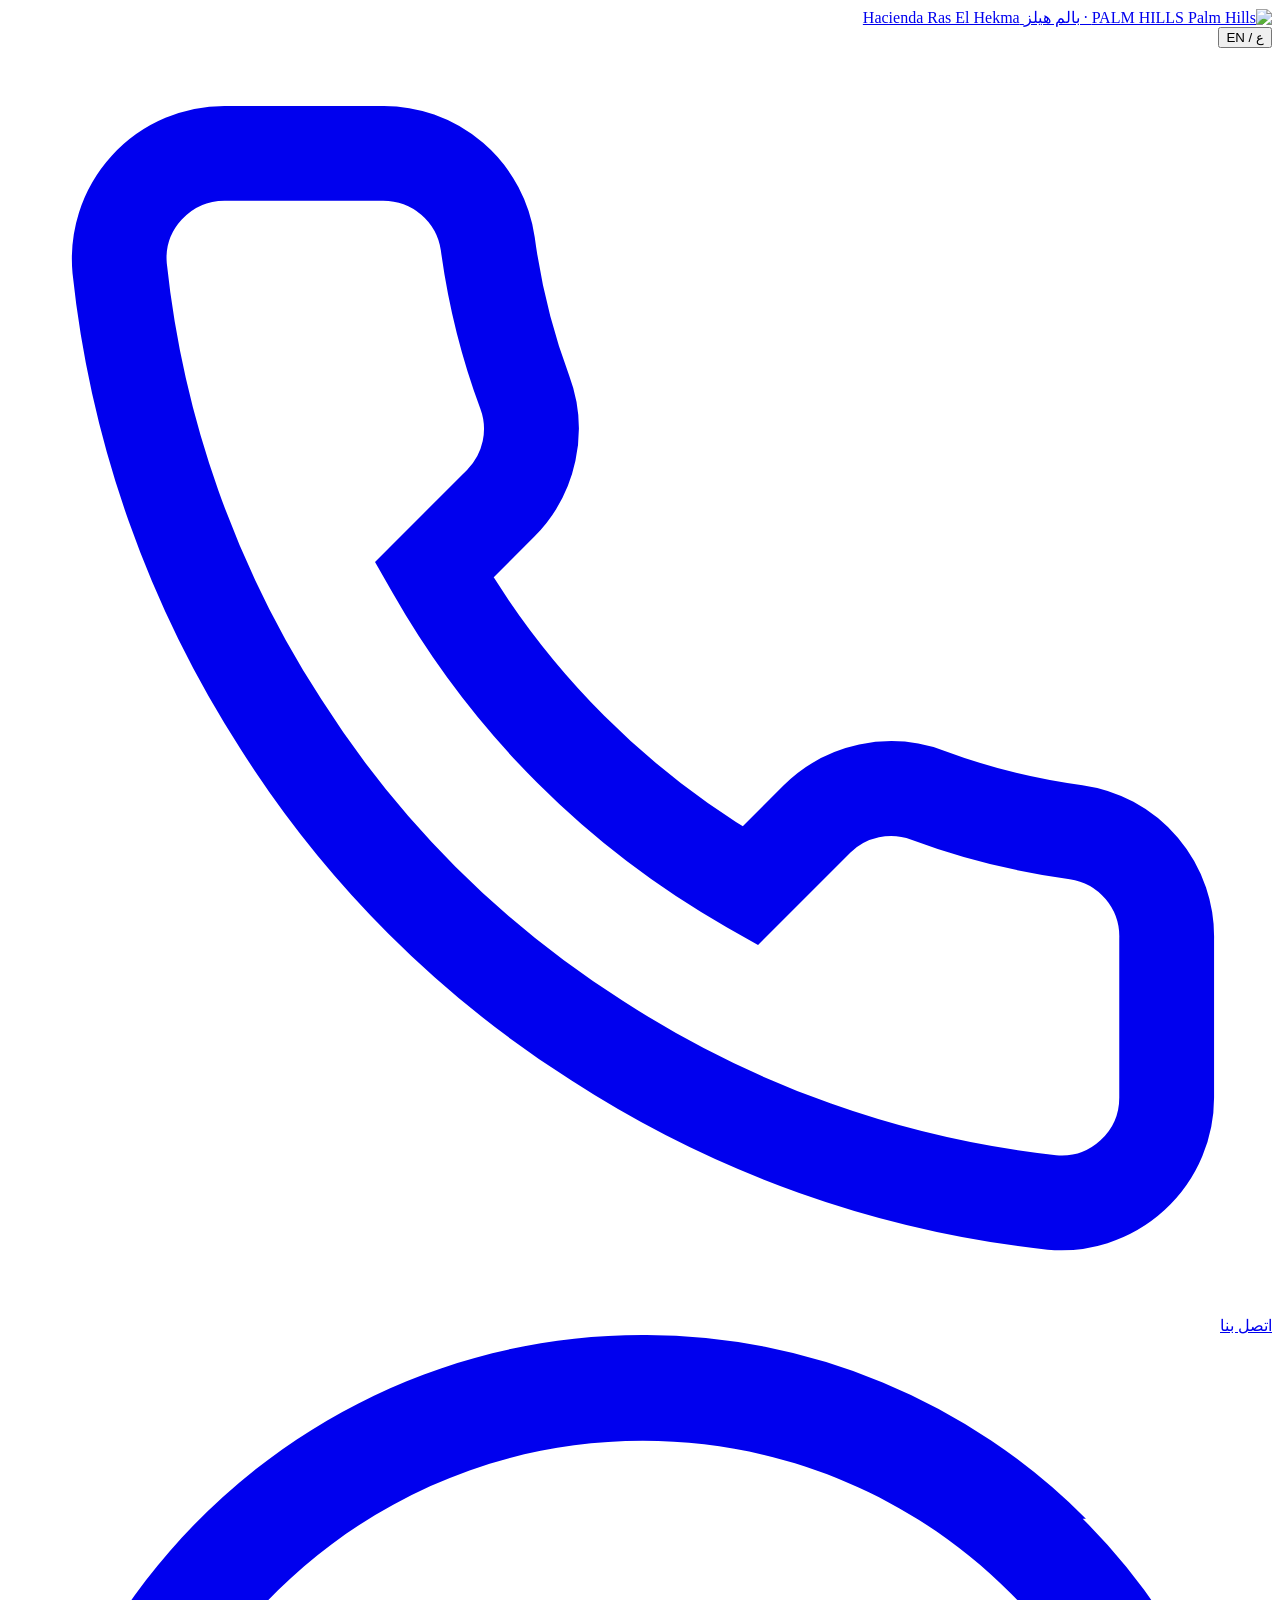
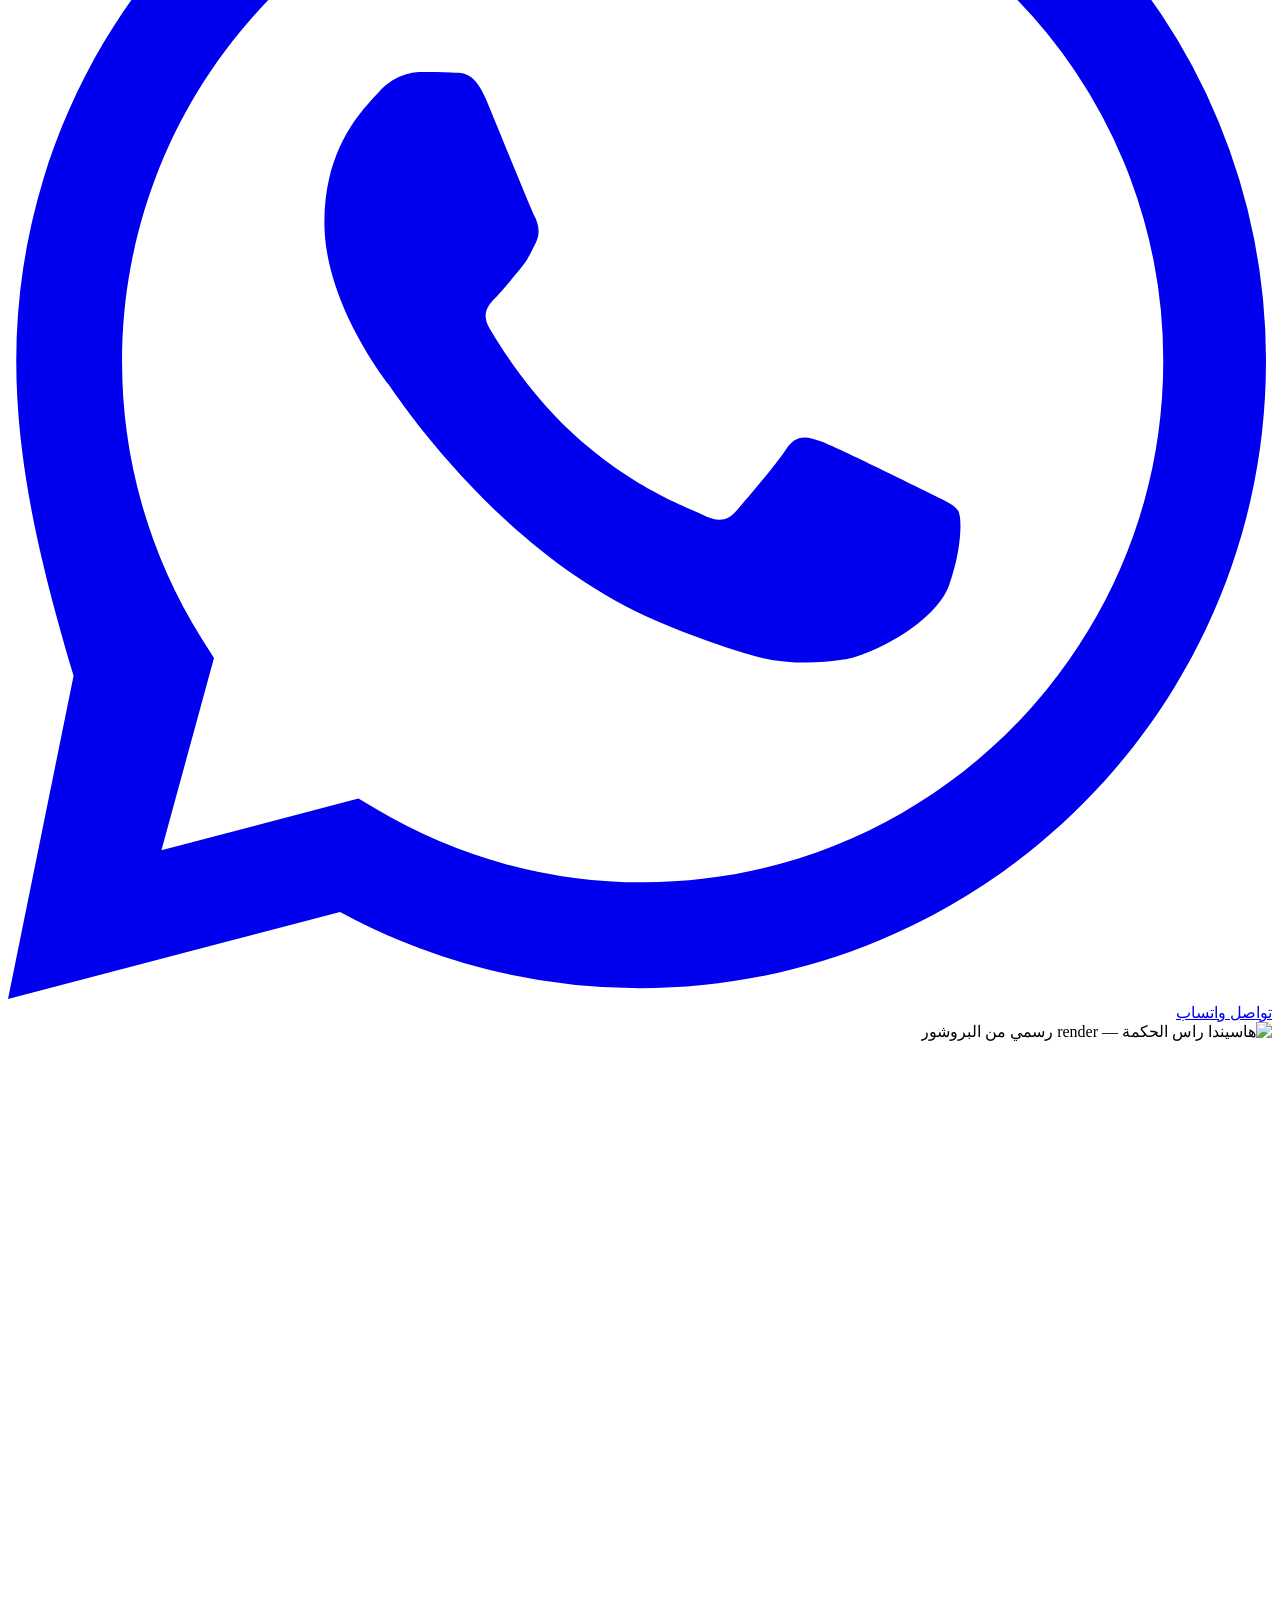
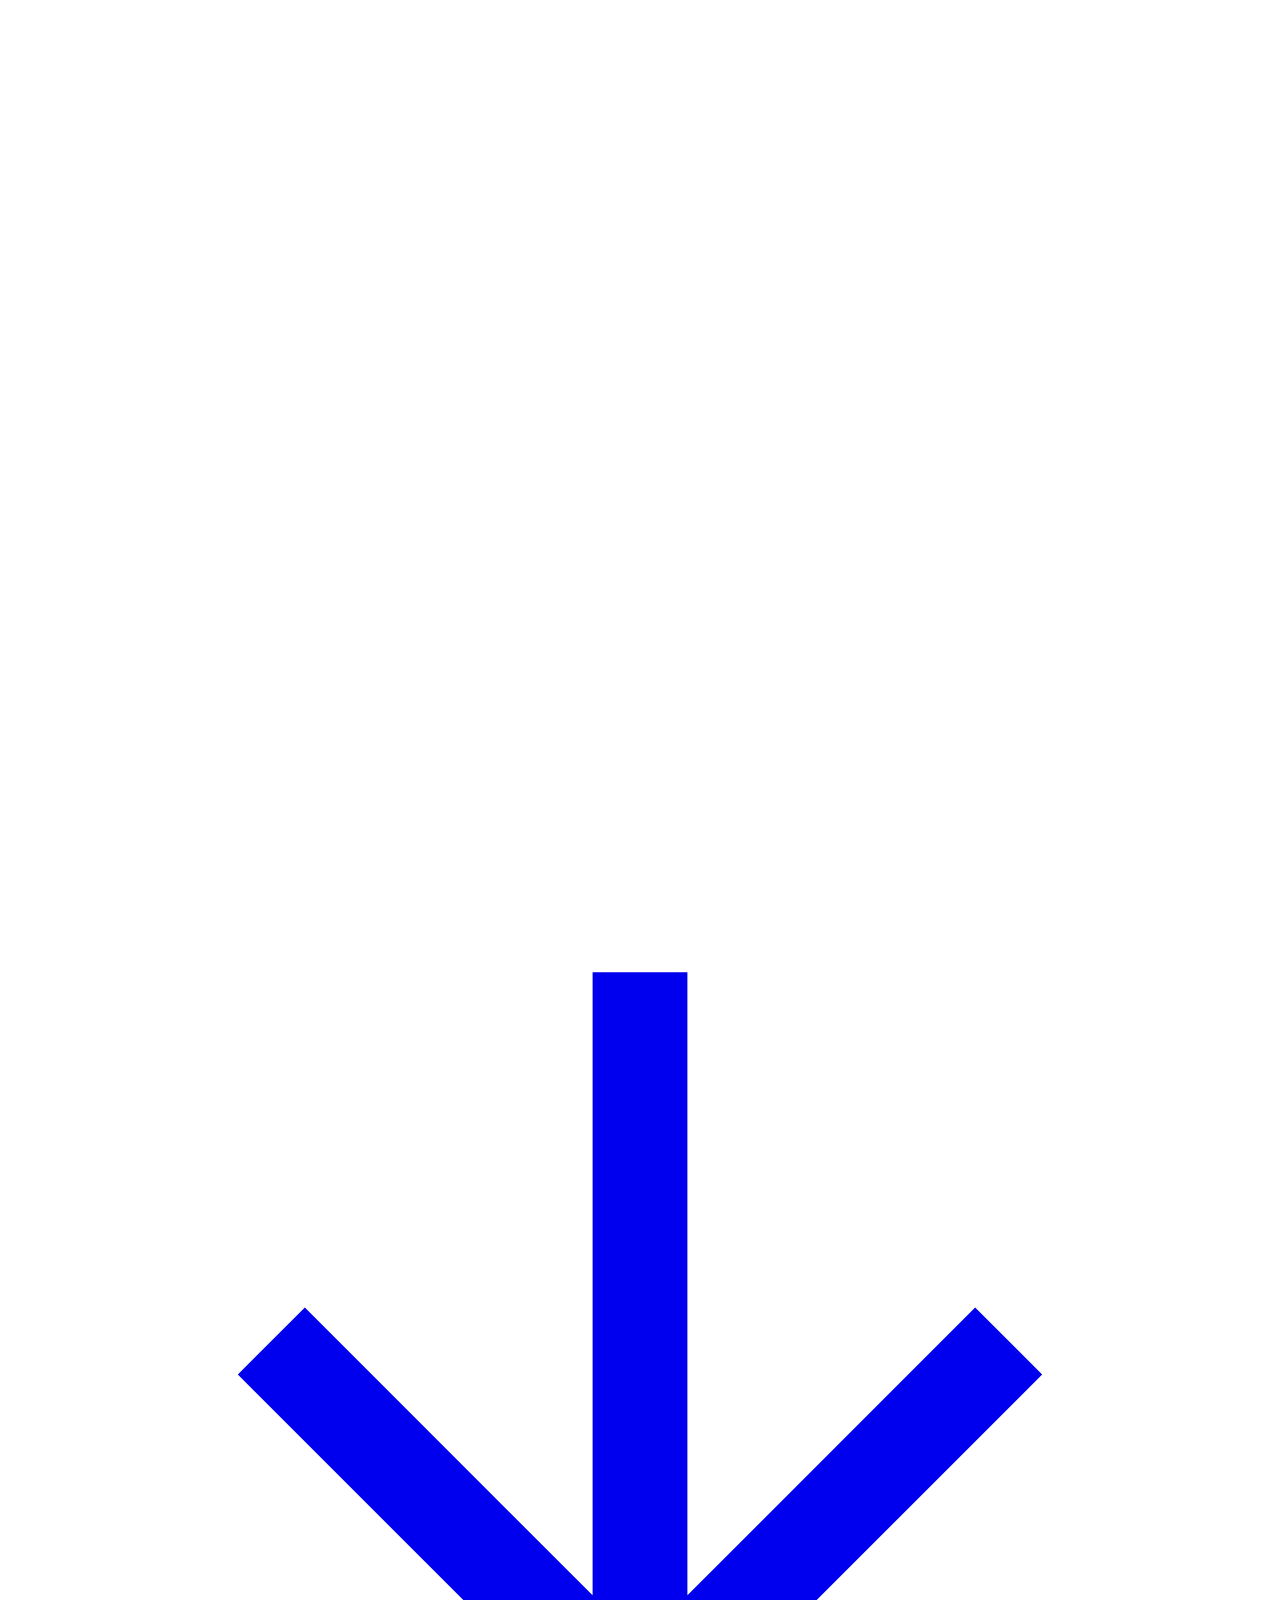
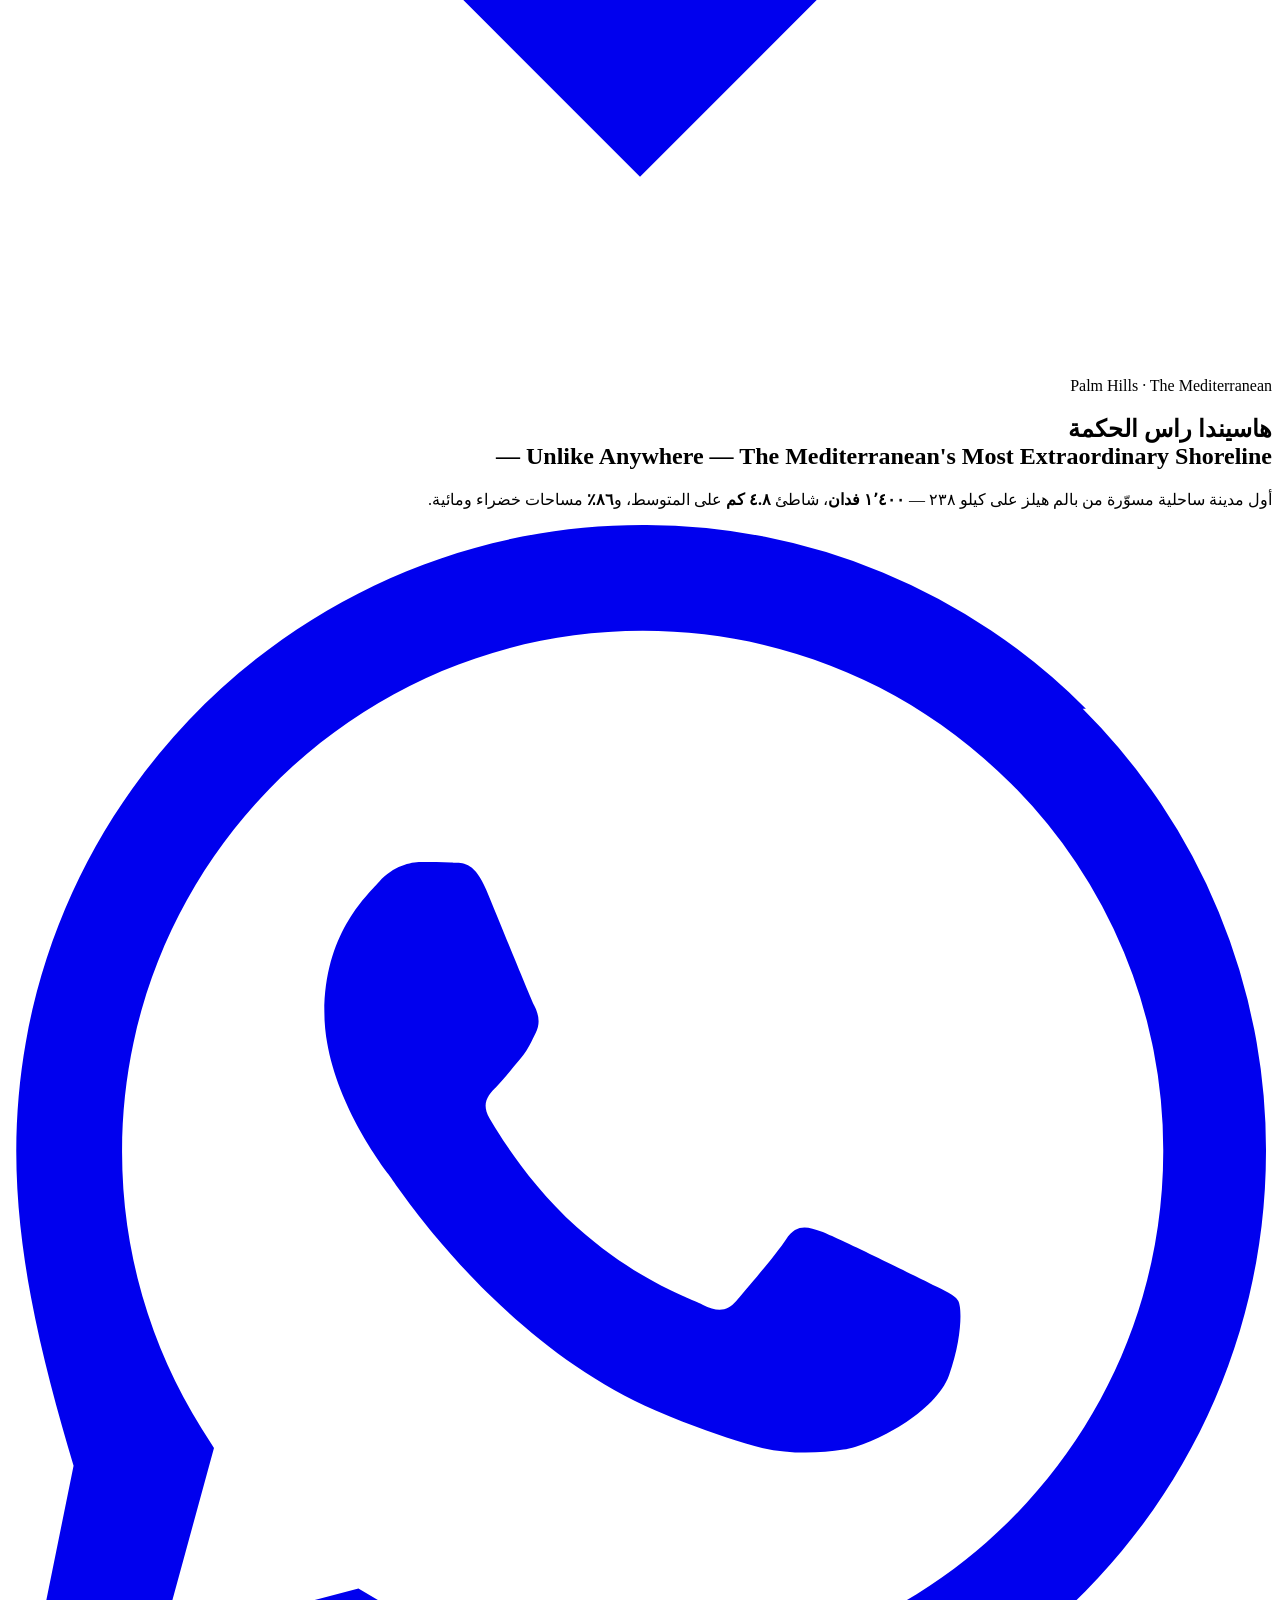
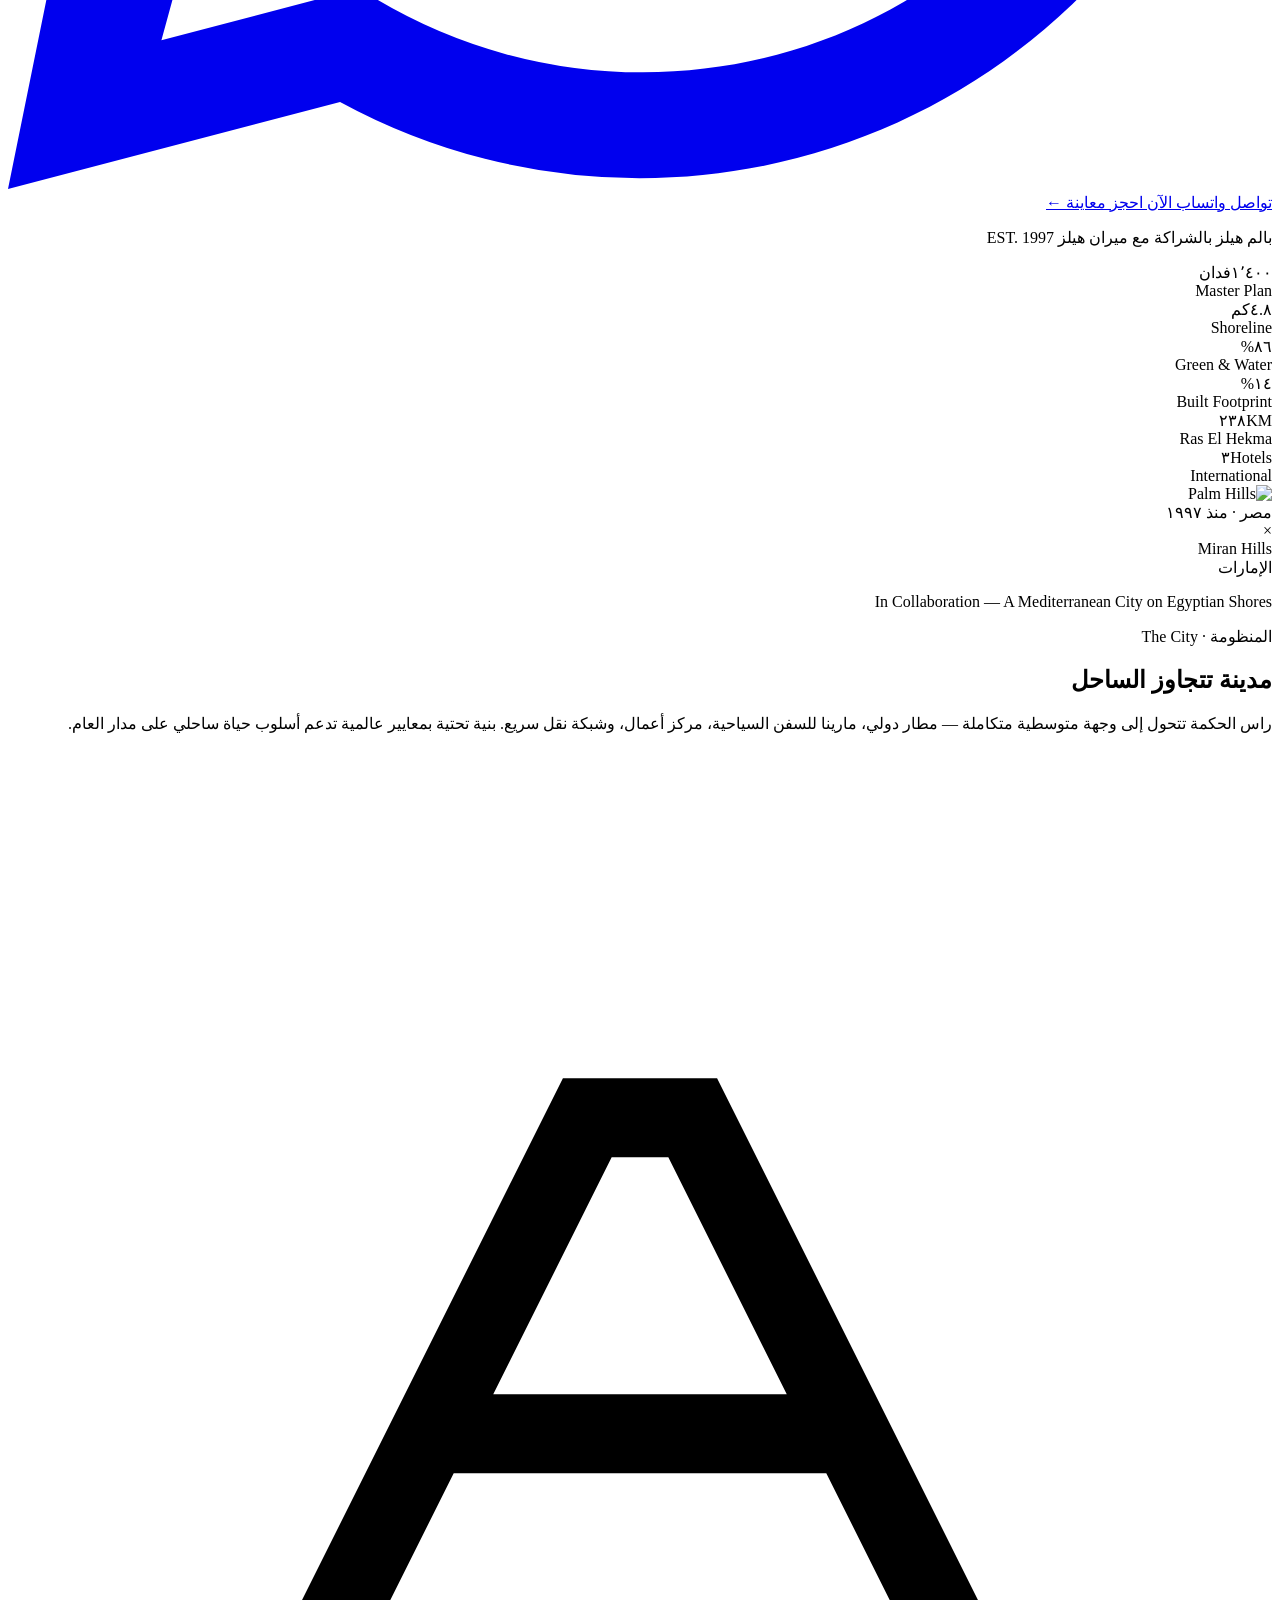
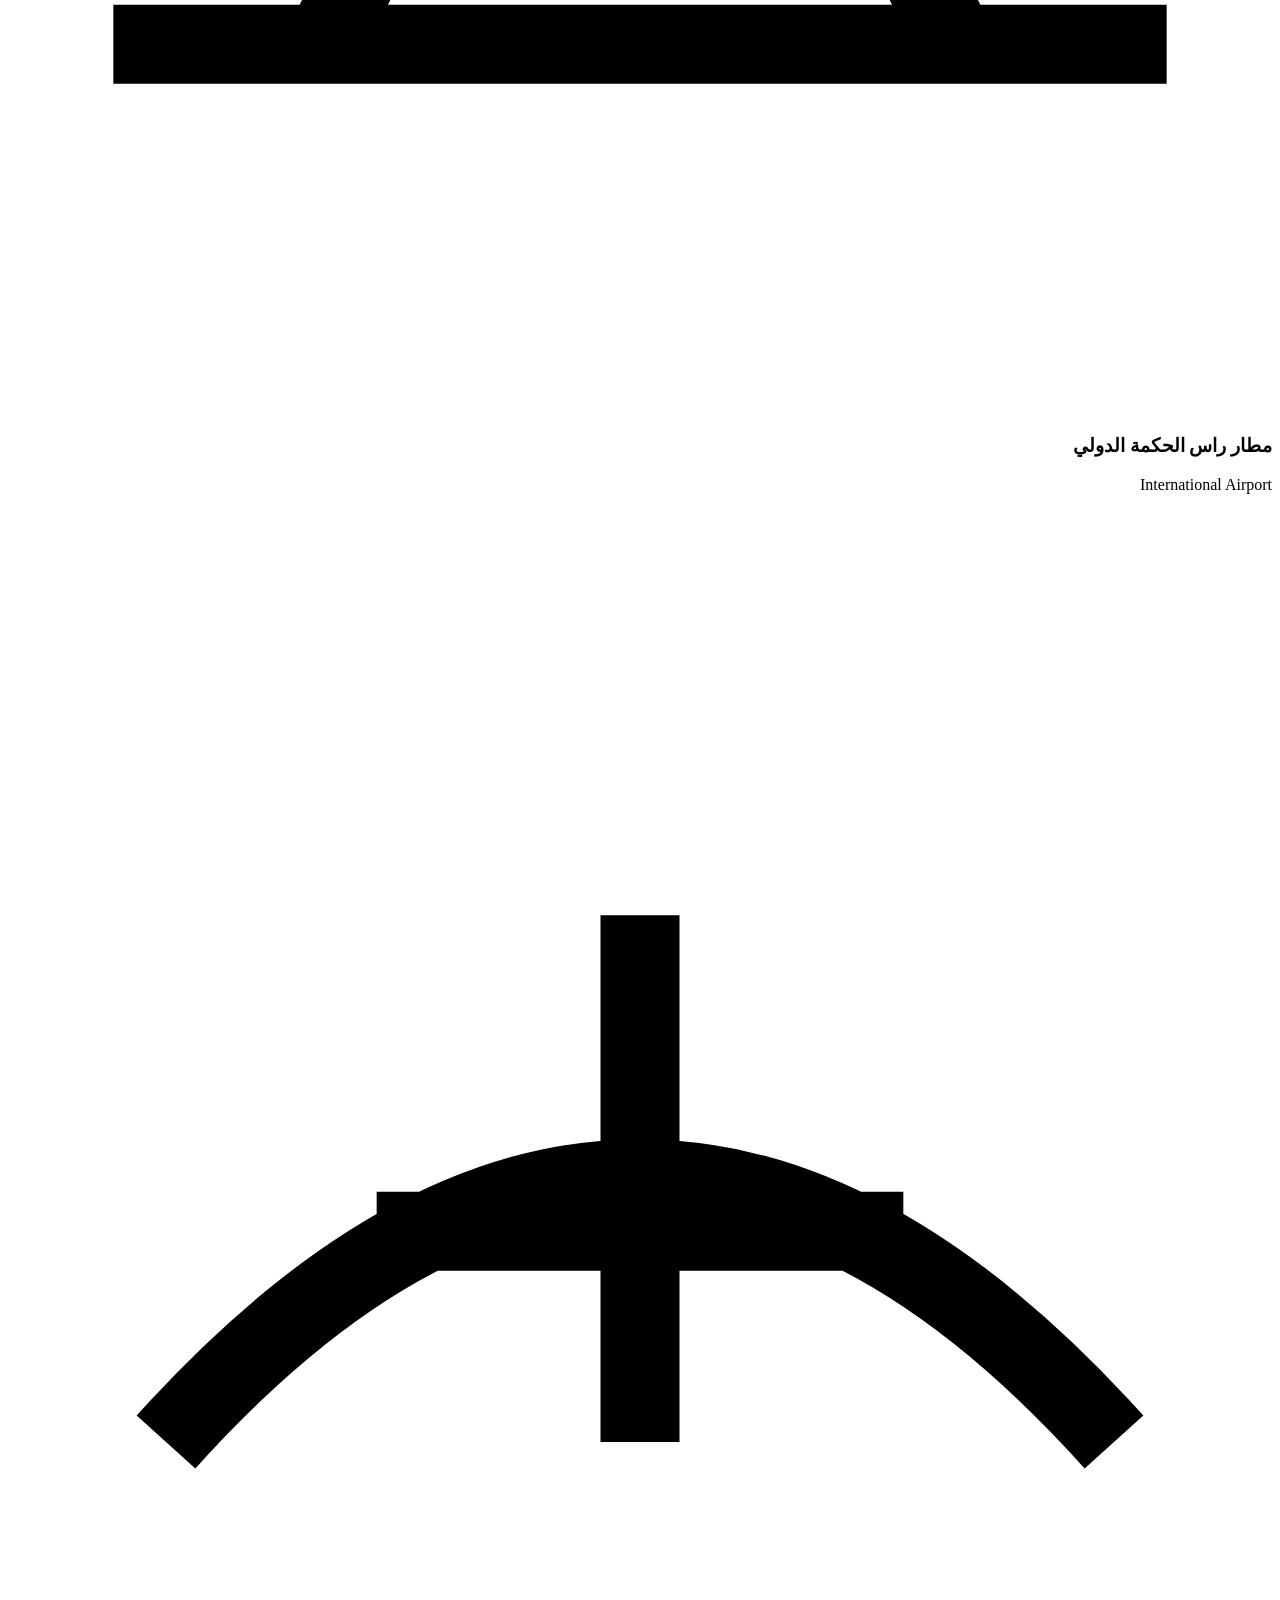
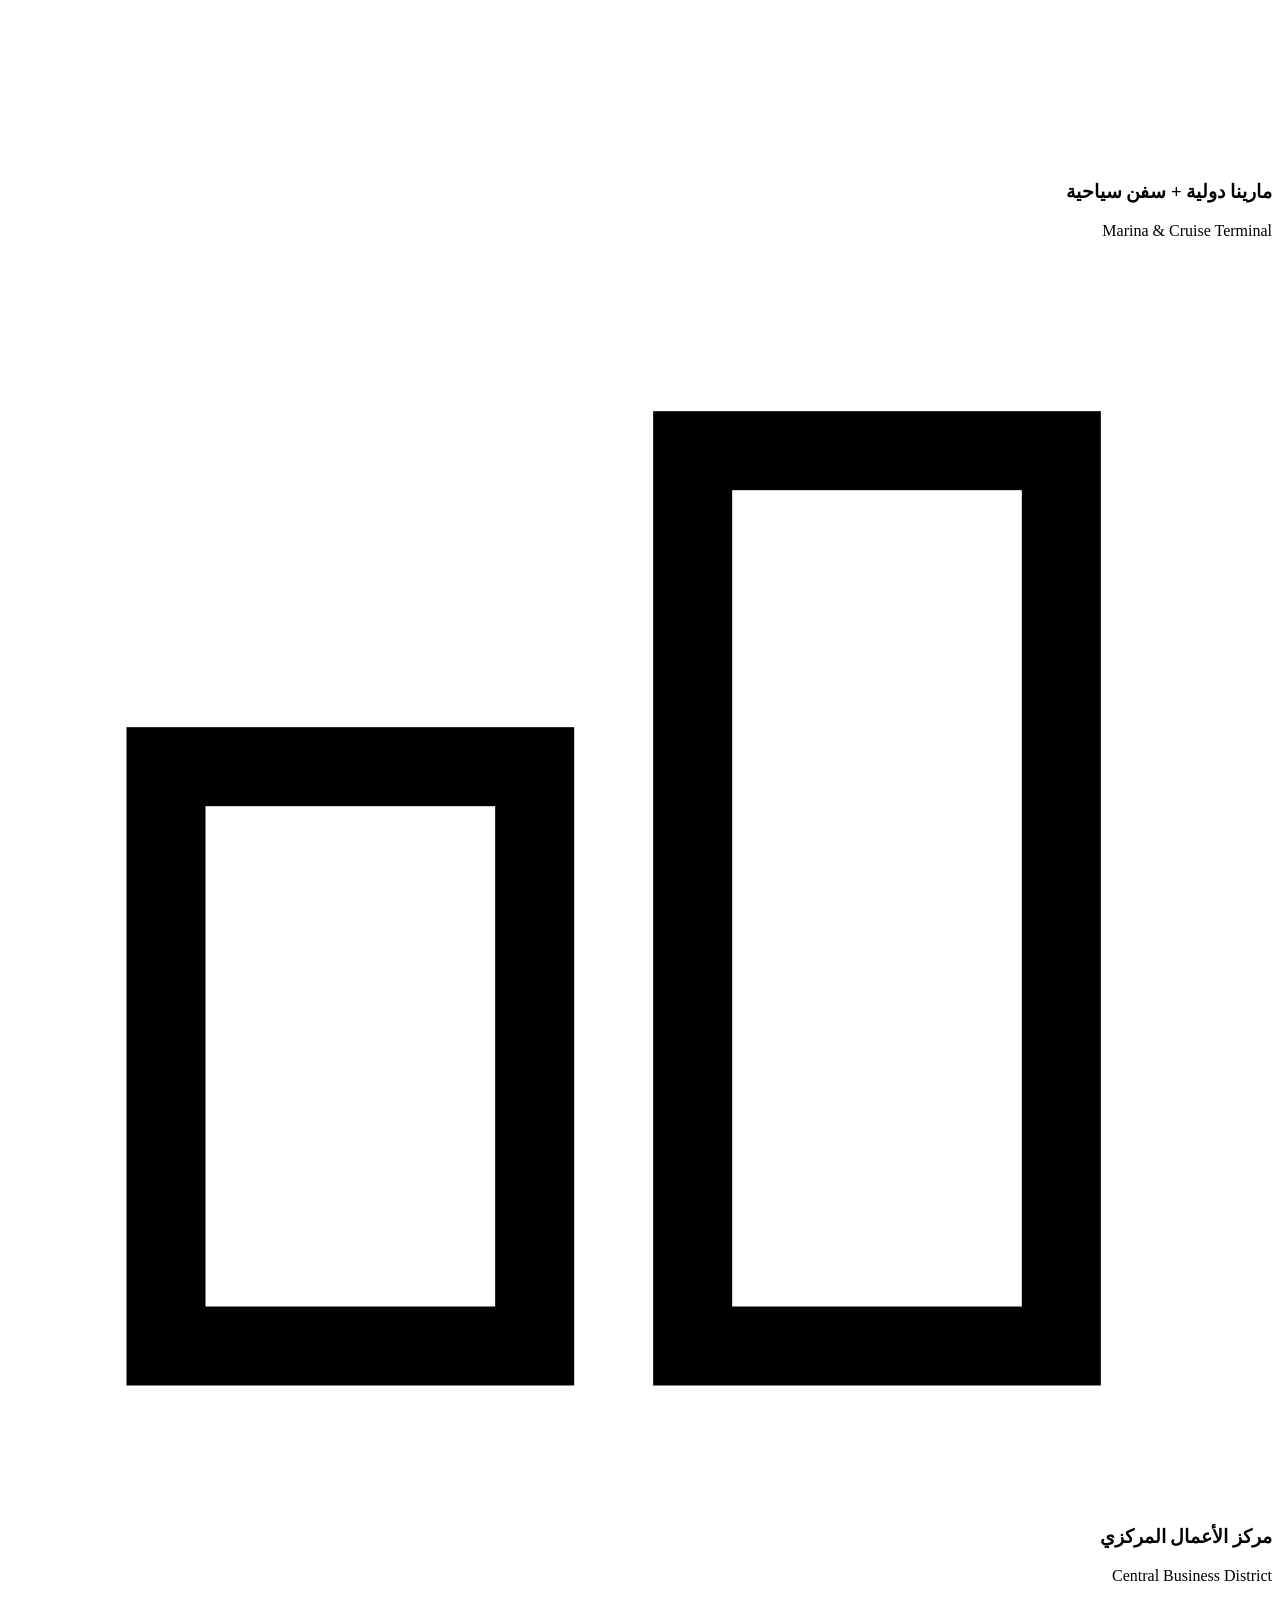
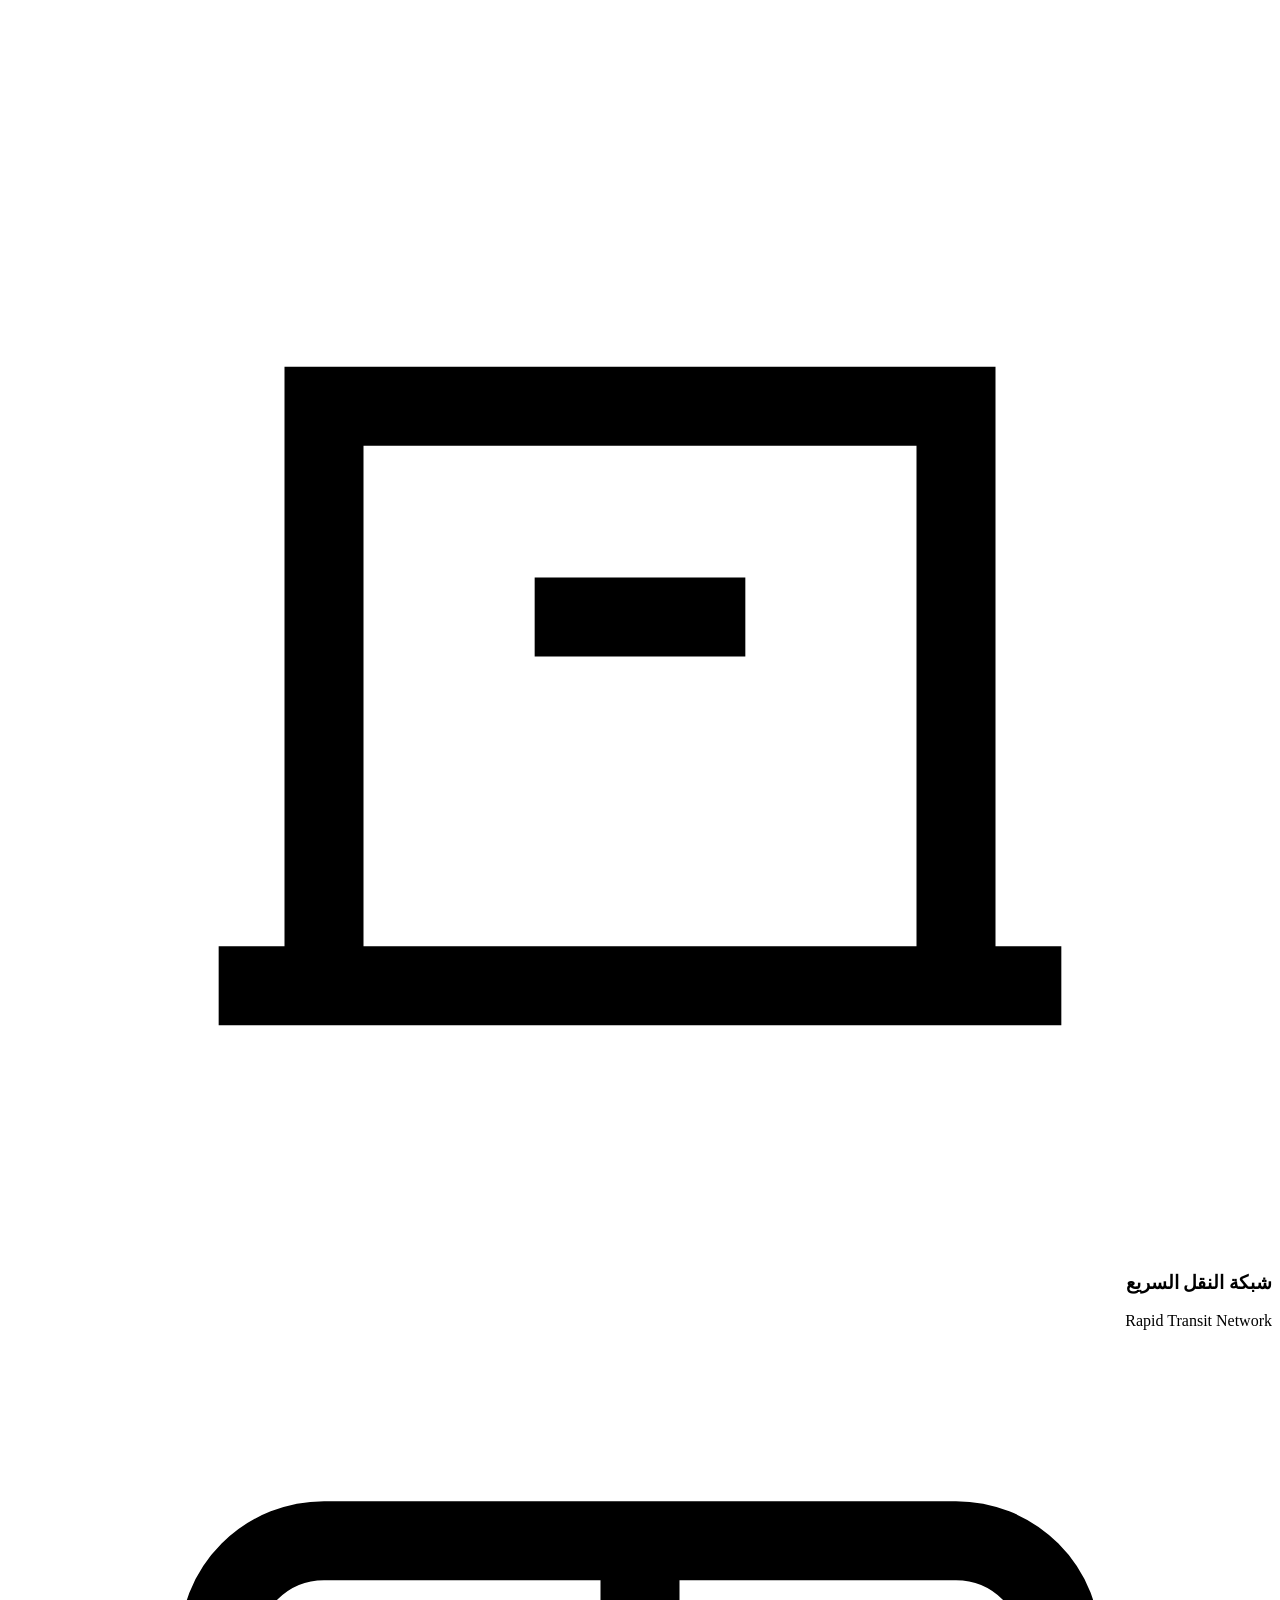
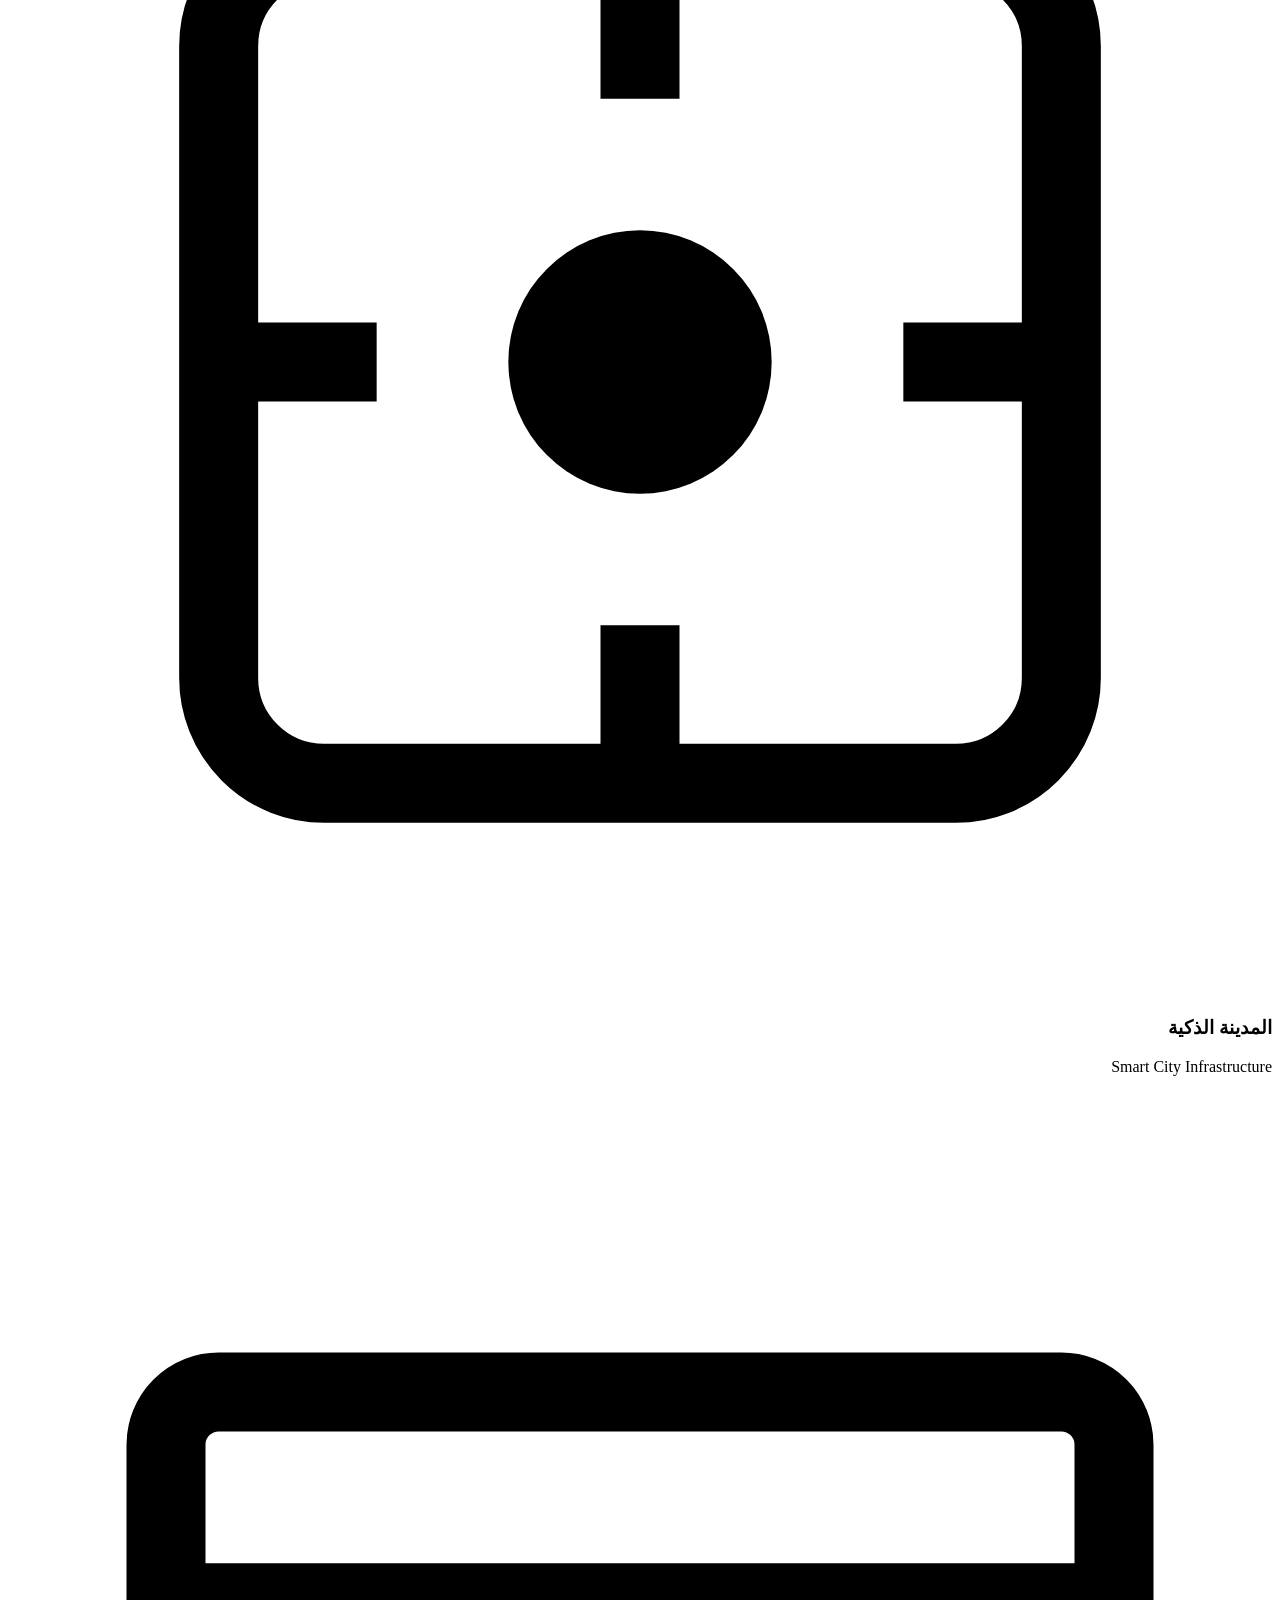
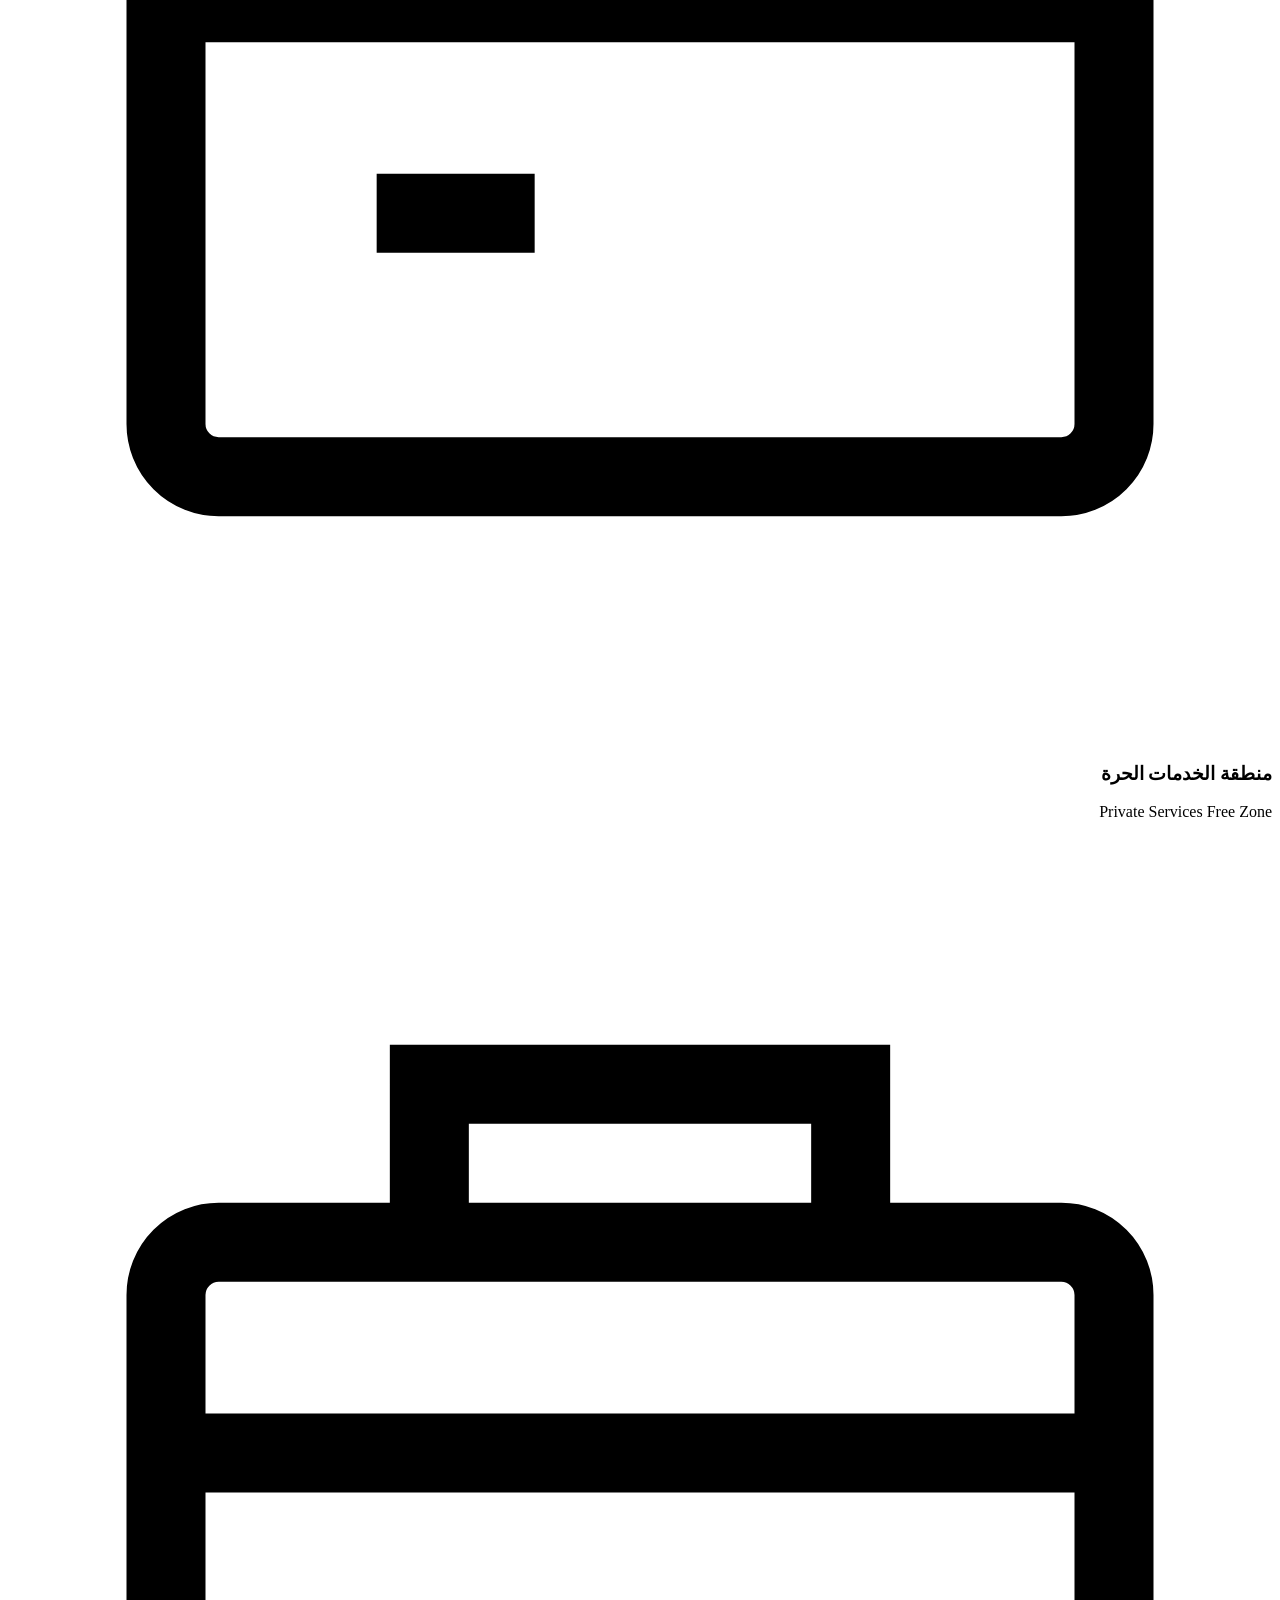
==== public/prototype/index.html @ 10620f69 "Initial commit" ====
<!doctype html>
<html lang="ar" dir="rtl">
<head>
<meta charset="utf-8" />
<meta name="viewport" content="width=device-width, initial-scale=1, viewport-fit=cover" />

<!-- Google tag (gtag.js) -->
<script async src="https://www.googletagmanager.com/gtag/js?id=AW-17012763903"></script>
<script>
  window.dataLayer = window.dataLayer || [];
  function gtag(){dataLayer.push(arguments);}
  gtag('js', new Date());
  gtag('config', 'AW-17012763903');
</script>

<title>هاسيندا راس الحكمة — Unlike Anywhere</title>
<meta name="description" content="هاسيندا راس الحكمة — أول مدينة ساحلية مسوّرة من بالم هيلز على كيلو ٢٣٨. ١٬٤٠٠ فدان، ٤.٨ كم شاطئ، ٨٦٪ مساحات خضراء ومائية." />

<link rel="preconnect" href="https://fonts.googleapis.com" />
<link rel="preconnect" href="https://fonts.gstatic.com" crossorigin />
<link rel="stylesheet" href="https://fonts.googleapis.com/css2?family=Tajawal:wght@400;500;700;800;900&family=Cormorant+Garamond:ital,wght@0,400;0,500;0,600;1,400;1,500&family=JetBrains+Mono:wght@400;500;600&display=swap" />

<link rel="stylesheet" href="/prototype/styles.css" />

<script type="text/javascript">
(function(c,l,a,r,i,t,y){
    c[a]=c[a]||function(){(c[a].q=c[a].q||[]).push(arguments)};
    t=l.createElement(r);t.async=1;t.src="https://www.clarity.ms/tag/"+i;
    y=l.getElementsByTagName(r)[0];y.parentNode.insertBefore(t,y);
})(window, document, "clarity", "script", "wvvlksg43d");
</script>
</head>
<body>

<!-- ============================================================
     1. STICKY HEADER
============================================================ -->
<header class="header" role="banner">
  <div class="wrap row">
    <a href="#hero" class="brand" aria-label="هاسيندا راس الحكمة">
      <span class="brand-mark" aria-hidden="true">
        <img src="/hacienda/logos/palm-hills-mark-icon.png?v=3" alt="Palm Hills" width="38" height="38" />
      </span>
      <span class="brand-text">
        <span class="brand-developer">PALM HILLS · بالم هيلز</span>
        <span class="brand-project">Hacienda Ras El Hekma</span>
      </span>
    </a>

    <div class="header-actions">
      <button type="button" class="lang-toggle" data-lang-switch="/en" aria-label="Switch to English">
        <span class="active">ع</span>
        <span>/</span>
        <span>EN</span>
      </button>

      <a class="btn btn-call" href="tel:+201156004243" data-tel data-cta-call="call_header" aria-label="اتصل بنا">
        <svg class="icon" viewBox="0 0 24 24" fill="none" stroke="currentColor" stroke-width="1.8" aria-hidden="true">
          <path d="M22 16.92v3a2 2 0 0 1-2.18 2 19.79 19.79 0 0 1-8.63-3.07 19.5 19.5 0 0 1-6-6 19.79 19.79 0 0 1-3.07-8.67A2 2 0 0 1 4.11 2h3a2 2 0 0 1 2 1.72c.13.96.36 1.9.7 2.81a2 2 0 0 1-.45 2.11L8.09 9.91a16 16 0 0 0 6 6l1.27-1.27a2 2 0 0 1 2.11-.45c.91.34 1.85.57 2.81.7A2 2 0 0 1 22 16.92z"/>
        </svg>
        <span class="label call-label">اتصل بنا</span>
      </a>

      <a class="btn btn-wa" href="#" data-wa="default" data-cta="whatsapp_header" aria-label="تواصل واتساب">
        <svg class="icon" viewBox="0 0 24 24" fill="currentColor" aria-hidden="true"><path d="M17.472 14.382c-.297-.149-1.758-.867-2.03-.967-.273-.099-.471-.148-.67.15-.197.297-.767.966-.94 1.164-.173.199-.347.223-.644.075-.297-.15-1.255-.463-2.39-1.475-.883-.788-1.48-1.761-1.653-2.059-.173-.297-.018-.458.13-.606.134-.133.298-.347.446-.52.149-.174.198-.298.298-.497.099-.198.05-.371-.025-.52-.075-.149-.669-1.612-.916-2.207-.242-.579-.487-.5-.669-.51-.173-.008-.371-.01-.57-.01-.198 0-.52.074-.792.372-.272.297-1.04 1.016-1.04 2.479 0 1.462 1.065 2.875 1.213 3.074.149.198 2.096 3.2 5.077 4.487.709.306 1.262.489 1.694.625.712.227 1.36.195 1.871.118.571-.085 1.758-.719 2.006-1.413.248-.694.248-1.289.173-1.413-.074-.124-.272-.198-.57-.347m-5.421 7.403h-.004a9.87 9.87 0 0 1-5.031-1.378l-.361-.214-3.741.982.998-3.648-.235-.374a9.86 9.86 0 0 1-1.51-5.26c.001-5.45 4.436-9.884 9.888-9.884 2.64 0 5.122 1.03 6.988 2.898a9.825 9.825 0 0 1 2.893 6.994c-.003 5.45-4.435 9.884-9.881 9.884m8.413-18.297A11.815 11.815 0 0 0 12.05 0C5.495 0 .16 5.335.157 11.892c0 2.096.547 4.142 1.088 5.972L0 24l6.305-1.654a11.882 11.882 0 0 0 5.683 1.448h.005c6.554 0 11.89-5.335 11.893-11.893a11.821 11.821 0 0 0-3.48-8.413Z"/></svg>
        <span class="label">تواصل واتساب</span>
      </a>
    </div>
  </div>
</header>

<!-- ============================================================
     2. HERO
============================================================ -->
<section class="hero" id="hero">
  <div class="hero-bg" aria-hidden="true">
    <img src="/hacienda/brochure/hero-render.webp" alt="هاسيندا راس الحكمة — render رسمي من البروشور" class="hero-img" fetchpriority="high" />
  </div>

  <a href="#units" class="explore-badge" aria-label="استكشف الوحدات">
    <svg class="ring-text-svg" viewBox="0 0 116 116" aria-hidden="true">
      <defs>
        <path id="ring" d="M 58,58 m -42,0 a 42,42 0 1,1 84,0 a 42,42 0 1,1 -84,0" />
      </defs>
      <text>
        <textPath href="#ring" startOffset="0">EXPLORE · DISCOVER · RESERVE · </textPath>
      </text>
    </svg>
    <span class="inner">
      <svg viewBox="0 0 24 24" fill="none" stroke="currentColor" stroke-width="1.8" aria-hidden="true">
        <path d="M12 5 V19 M5 12 L12 19 L19 12"/>
      </svg>
    </span>
  </a>

  <div class="wrap hero-inner">
    <span class="eyebrow hero-eyebrow">Palm Hills · The Mediterranean</span>
    <h1 class="h1 hero-h1">
      <span>هاسيندا</span> <span class="serif">راس الحكمة</span><br>
      <span class="accent">Unlike</span> <span class="stroke" style="-webkit-text-stroke-color: var(--bone)">Anywhere</span>
      <span class="serif-tag">— The Mediterranean's Most Extraordinary Shoreline —</span>
    </h1>
    <p class="hero-value">
      أول مدينة ساحلية مسوّرة من بالم هيلز على كيلو ٢٣٨ — <strong>١٬٤٠٠ فدان</strong>،
      شاطئ <strong>٤.٨ كم</strong> على المتوسط، و<strong>٨٦٪</strong> مساحات خضراء ومائية.
    </p>
    <div class="hero-ctas">
      <a class="btn btn-wa btn-lg" href="#" data-wa="default" data-cta="whatsapp_hero">
        <svg class="icon" viewBox="0 0 24 24" fill="currentColor" aria-hidden="true"><path d="M17.472 14.382c-.297-.149-1.758-.867-2.03-.967-.273-.099-.471-.148-.67.15-.197.297-.767.966-.94 1.164-.173.199-.347.223-.644.075-.297-.15-1.255-.463-2.39-1.475-.883-.788-1.48-1.761-1.653-2.059-.173-.297-.018-.458.13-.606.134-.133.298-.347.446-.52.149-.174.198-.298.298-.497.099-.198.05-.371-.025-.52-.075-.149-.669-1.612-.916-2.207-.242-.579-.487-.5-.669-.51-.173-.008-.371-.01-.57-.01-.198 0-.52.074-.792.372-.272.297-1.04 1.016-1.04 2.479 0 1.462 1.065 2.875 1.213 3.074.149.198 2.096 3.2 5.077 4.487.709.306 1.262.489 1.694.625.712.227 1.36.195 1.871.118.571-.085 1.758-.719 2.006-1.413.248-.694.248-1.289.173-1.413-.074-.124-.272-.198-.57-.347m-5.421 7.403h-.004a9.87 9.87 0 0 1-5.031-1.378l-.361-.214-3.741.982.998-3.648-.235-.374a9.86 9.86 0 0 1-1.51-5.26c.001-5.45 4.436-9.884 9.888-9.884 2.64 0 5.122 1.03 6.988 2.898a9.825 9.825 0 0 1 2.893 6.994c-.003 5.45-4.435 9.884-9.881 9.884m8.413-18.297A11.815 11.815 0 0 0 12.05 0C5.495 0 .16 5.335.157 11.892c0 2.096.547 4.142 1.088 5.972L0 24l6.305-1.654a11.882 11.882 0 0 0 5.683 1.448h.005c6.554 0 11.89-5.335 11.893-11.893a11.821 11.821 0 0 0-3.48-8.413Z"/></svg>
        <span>تواصل واتساب الآن</span>
      </a>
      <a class="btn btn-outline-light btn-lg" href="#lead" data-cta="form_scroll_hero">
        احجز معاينة ←
      </a>
    </div>
    <p class="hero-trust">
      <span>بالم هيلز</span>
      <span class="dot"></span>
      <span>بالشراكة مع ميران هيلز</span>
      <span class="dot"></span>
      <span dir="ltr">EST. 1997</span>
    </p>
  </div>
</section>

<!-- ============================================================
     3. STAT BAR
============================================================ -->
<section class="statbar" aria-label="أبرز المميزات">
  <div class="wrap">
    <div class="stat">
      <div class="stat-value">١٬٤٠٠<span class="small">فدان</span></div>
      <div class="stat-label">Master Plan</div>
    </div>
    <div class="stat">
      <div class="stat-value">٤.٨<span class="small">كم</span></div>
      <div class="stat-label">Shoreline</div>
    </div>
    <div class="stat">
      <div class="stat-value">٨٦<span class="small">%</span></div>
      <div class="stat-label">Green & Water</div>
    </div>
    <div class="stat">
      <div class="stat-value">١٤<span class="small">%</span></div>
      <div class="stat-label">Built Footprint</div>
    </div>
    <div class="stat">
      <div class="stat-value">٢٣٨<span class="small">KM</span></div>
      <div class="stat-label">Ras El Hekma</div>
    </div>
    <div class="stat">
      <div class="stat-value">٣<span class="small">Hotels</span></div>
      <div class="stat-label">International</div>
    </div>
  </div>
</section>

<!-- ============================================================
     PARTNERSHIP STRIP
============================================================ -->
<section class="partnership" id="partnership">
  <div class="wrap">
    <div class="row">
      <div class="partner">
        <img src="/hacienda/logos/palm-hills-official.png" alt="Palm Hills" class="partner-logo" loading="lazy" />
        <div class="partner-meta">مصر · منذ ١٩٩٧</div>
      </div>
      <div class="partner-x" aria-hidden="true">×</div>
      <div class="partner">
        <div class="partner-mark">Miran Hills</div>
        <div class="partner-meta">الإمارات</div>
      </div>
    </div>
    <p class="partnership-line">In Collaboration — A Mediterranean City on Egyptian Shores</p>
  </div>
</section>

<!-- ============================================================
     4. ECOSYSTEM — A CITY BEYOND THE COAST
============================================================ -->
<section class="section bone" id="ecosystem">
  <div class="wrap">
    <div class="section-head fade-in">
      <span class="eyebrow">المنظومة · The City</span>
      <h2 class="h2">مدينة <span class="accent serif">تتجاوز</span> الساحل</h2>
      <p class="lede">
        راس الحكمة تتحول إلى وجهة متوسطية متكاملة — مطار دولي، مارينا للسفن السياحية، مركز أعمال،
        وشبكة نقل سريع. بنية تحتية بمعايير عالمية تدعم أسلوب حياة ساحلي على مدار العام.
      </p>
    </div>

    <div class="ecosystem-grid fade-in">
      <div class="eco-card">
        <div class="eco-icon">
          <svg viewBox="0 0 24 24" fill="none" stroke="currentColor" stroke-width="1.5" aria-hidden="true">
            <path d="M2 17 L22 17 M6 17 L11 7 L13 7 L18 17 M8 13 H16"/>
          </svg>
        </div>
        <div>
          <h3 class="eco-label">مطار راس الحكمة الدولي</h3>
          <span class="eco-en">International Airport</span>
        </div>
      </div>

      <div class="eco-card">
        <div class="eco-icon">
          <svg viewBox="0 0 24 24" fill="none" stroke="currentColor" stroke-width="1.5" aria-hidden="true">
            <path d="M3 18 Q12 8 21 18 M12 8 V18 M7 14 L17 14"/>
          </svg>
        </div>
        <div>
          <h3 class="eco-label">مارينا دولية + سفن سياحية</h3>
          <span class="eco-en">Marina & Cruise Terminal</span>
        </div>
      </div>

      <div class="eco-card">
        <div class="eco-icon">
          <svg viewBox="0 0 24 24" fill="none" stroke="currentColor" stroke-width="1.5" aria-hidden="true">
            <rect x="3" y="10" width="7" height="11" />
            <rect x="13" y="4" width="7" height="17" />
            <path d="M5.5 14 V14 M5.5 17 V17 M15.5 8 V8 M15.5 12 V12 M15.5 16 V16"/>
          </svg>
        </div>
        <div>
          <h3 class="eco-label">مركز الأعمال المركزي</h3>
          <span class="eco-en">Central Business District</span>
        </div>
      </div>

      <div class="eco-card">
        <div class="eco-icon">
          <svg viewBox="0 0 24 24" fill="none" stroke="currentColor" stroke-width="1.5" aria-hidden="true">
            <path d="M6 19 V8 H18 V19 M8 19 H16 M10 12 H14 M4 19 H20"/>
          </svg>
        </div>
        <div>
          <h3 class="eco-label">شبكة النقل السريع</h3>
          <span class="eco-en">Rapid Transit Network</span>
        </div>
      </div>

      <div class="eco-card">
        <div class="eco-icon">
          <svg viewBox="0 0 24 24" fill="none" stroke="currentColor" stroke-width="1.5" aria-hidden="true">
            <rect x="4" y="4" width="16" height="16" rx="2" />
            <circle cx="12" cy="12" r="2.5" fill="currentColor" stroke="none"/>
            <path d="M12 4 V7 M12 17 V20 M4 12 H7 M17 12 H20"/>
          </svg>
        </div>
        <div>
          <h3 class="eco-label">المدينة الذكية</h3>
          <span class="eco-en">Smart City Infrastructure</span>
        </div>
      </div>

      <div class="eco-card">
        <div class="eco-icon">
          <svg viewBox="0 0 24 24" fill="none" stroke="currentColor" stroke-width="1.5" aria-hidden="true">
            <rect x="3" y="6" width="18" height="13" rx="1" />
            <path d="M3 10 H21 M7 14 H10"/>
          </svg>
        </div>
        <div>
          <h3 class="eco-label">منطقة الخدمات الحرة</h3>
          <span class="eco-en">Private Services Free Zone</span>
        </div>
      </div>

      <div class="eco-card">
        <div class="eco-icon">
          <svg viewBox="0 0 24 24" fill="none" stroke="currentColor" stroke-width="1.5" aria-hidden="true">
            <rect x="3" y="8" width="18" height="13" rx="1" />
            <path d="M3 12 H21 M8 8 V5 H16 V8"/>
          </svg>
        </div>
        <div>
          <h3 class="eco-label">٣ علامات فندقية عالمية</h3>
          <span class="eco-en">3 International Hotel Brands</span>
        </div>
      </div>

      <div class="eco-card">
        <div class="eco-icon">
          <svg viewBox="0 0 24 24" fill="none" stroke="currentColor" stroke-width="1.5" aria-hidden="true">
            <path d="M7 4 V14 M5 4 V8 M9 4 V8 M7 14 V20"/>
            <path d="M16 4 C14 4 13 6 13 8 V14 H19 V8 C19 6 18 4 16 4 Z M16 14 V20"/>
          </svg>
        </div>
        <div>
          <h3 class="eco-label">مطاعم وbeach clubs عالمية</h3>
          <span class="eco-en">Fine Dining & Beach Clubs</span>
        </div>
      </div>
    </div>
  </div>
</section>

<!-- ============================================================
     5. RESIDENTIAL COLLECTION
============================================================ -->
<section class="section cream" id="units">
  <div class="wrap">
    <div class="units-intro fade-in">
      <div>
        <span class="eyebrow">المجموعة السكنية · Residences</span>
        <h2 class="h2" style="margin-top:18px">اختار <span class="accent serif">وحدتك</span></h2>
        <p class="units-kicker">بـ <strong>٥٪</strong> مقدم فقط — تبدأ من <strong>٥٥٠ ألف</strong> مقدم</p>
      </div>
      <p class="lede">
        تشكيلة كاملة من الفلل الفائقة الفخامة إلى الـBranded Residences —
        كل وحدة بتشطيب فُل فينِش وتكييفات. الأسعار استرشادية في انتظار التأكيد الرسمي.
      </p>
    </div>

    <div class="units-grid fade-in">
      <!-- Card 1: Ultra Villa (feature) -->
      <article class="unit-card feature">
        <div class="unit-img">
          <img src="/hacienda/brochure/ultra-villa-pool.png" alt="Ultraluxury Villa — هاسيندا راس الحكمة" loading="lazy" />
        </div>
        <div class="unit-body">
          <span class="unit-type-en">Ultraluxury Villa · 01</span>
          <h3 class="unit-type-ar">فيلا فائقة الفخامة</h3>
          <div class="unit-price">
            <span class="from">من</span>
            <span class="val">١٦٥ مليون جنيه</span>
          </div>
          <p class="unit-note">فُل فينِش + تكييفات <span class="pending">· في انتظار التأكيد</span></p>
          <a class="btn btn-dark unit-cta" href="#" data-wa="unit_villa" data-cta="whatsapp_ultra_villa">
            <svg class="icon" viewBox="0 0 24 24" fill="currentColor" aria-hidden="true"><path d="M17.472 14.382c-.297-.149-1.758-.867-2.03-.967-.273-.099-.471-.148-.67.15-.197.297-.767.966-.94 1.164-.173.199-.347.223-.644.075-.297-.15-1.255-.463-2.39-1.475-.883-.788-1.48-1.761-1.653-2.059-.173-.297-.018-.458.13-.606.134-.133.298-.347.446-.52.149-.174.198-.298.298-.497.099-.198.05-.371-.025-.52-.075-.149-.669-1.612-.916-2.207-.242-.579-.487-.5-.669-.51-.173-.008-.371-.01-.57-.01-.198 0-.52.074-.792.372-.272.297-1.04 1.016-1.04 2.479 0 1.462 1.065 2.875 1.213 3.074.149.198 2.096 3.2 5.077 4.487.709.306 1.262.489 1.694.625.712.227 1.36.195 1.871.118.571-.085 1.758-.719 2.006-1.413.248-.694.248-1.289.173-1.413-.074-.124-.272-.198-.57-.347m-5.421 7.403h-.004a9.87 9.87 0 0 1-5.031-1.378l-.361-.214-3.741.982.998-3.648-.235-.374a9.86 9.86 0 0 1-1.51-5.26c.001-5.45 4.436-9.884 9.888-9.884 2.64 0 5.122 1.03 6.988 2.898a9.825 9.825 0 0 1 2.893 6.994c-.003 5.45-4.435 9.884-9.881 9.884m8.413-18.297A11.815 11.815 0 0 0 12.05 0C5.495 0 .16 5.335.157 11.892c0 2.096.547 4.142 1.088 5.972L0 24l6.305-1.654a11.882 11.882 0 0 0 5.683 1.448h.005c6.554 0 11.89-5.335 11.893-11.893a11.821 11.821 0 0 0-3.48-8.413Z"/></svg>
            <span>استفسر على واتساب</span>
          </a>
        </div>
      </article>

      <!-- Card 2: Chalet -->
      <article class="unit-card">
        <div class="unit-img">
          <img src="/hacienda/brochure/chalet.png" alt="شاليه — هاسيندا راس الحكمة" loading="lazy" />
        </div>
        <div class="unit-body">
          <span class="unit-type-en">Chalet · 02</span>
          <h3 class="unit-type-ar">شاليه</h3>
          <div class="unit-price">
            <span class="from">من</span>
            <span class="val">٢٤ مليون</span>
          </div>
          <p class="unit-note">إطلالة بحر <span class="pending">· في انتظار التأكيد</span></p>
          <a class="btn btn-dark unit-cta" href="#" data-wa="unit_chalet" data-cta="whatsapp_chalet">
            <svg class="icon" viewBox="0 0 24 24" fill="currentColor" aria-hidden="true"><path d="M17.472 14.382c-.297-.149-1.758-.867-2.03-.967-.273-.099-.471-.148-.67.15-.197.297-.767.966-.94 1.164-.173.199-.347.223-.644.075-.297-.15-1.255-.463-2.39-1.475-.883-.788-1.48-1.761-1.653-2.059-.173-.297-.018-.458.13-.606.134-.133.298-.347.446-.52.149-.174.198-.298.298-.497.099-.198.05-.371-.025-.52-.075-.149-.669-1.612-.916-2.207-.242-.579-.487-.5-.669-.51-.173-.008-.371-.01-.57-.01-.198 0-.52.074-.792.372-.272.297-1.04 1.016-1.04 2.479 0 1.462 1.065 2.875 1.213 3.074.149.198 2.096 3.2 5.077 4.487.709.306 1.262.489 1.694.625.712.227 1.36.195 1.871.118.571-.085 1.758-.719 2.006-1.413.248-.694.248-1.289.173-1.413-.074-.124-.272-.198-.57-.347m-5.421 7.403h-.004a9.87 9.87 0 0 1-5.031-1.378l-.361-.214-3.741.982.998-3.648-.235-.374a9.86 9.86 0 0 1-1.51-5.26c.001-5.45 4.436-9.884 9.888-9.884 2.64 0 5.122 1.03 6.988 2.898a9.825 9.825 0 0 1 2.893 6.994c-.003 5.45-4.435 9.884-9.881 9.884m8.413-18.297A11.815 11.815 0 0 0 12.05 0C5.495 0 .16 5.335.157 11.892c0 2.096.547 4.142 1.088 5.972L0 24l6.305-1.654a11.882 11.882 0 0 0 5.683 1.448h.005c6.554 0 11.89-5.335 11.893-11.893a11.821 11.821 0 0 0-3.48-8.413Z"/></svg>
            <span>استفسر</span>
          </a>
        </div>
      </article>

      <!-- Card 3: Twin -->
      <article class="unit-card">
        <div class="unit-img">
          <img src="/hacienda/brochure/twin-house.png" alt="توين هاوس — هاسيندا راس الحكمة" loading="lazy" />
        </div>
        <div class="unit-body">
          <span class="unit-type-en">Twinhouse · 03</span>
          <h3 class="unit-type-ar">توين هاوس</h3>
          <div class="unit-price">
            <span class="from">من</span>
            <span class="val">٤٤ مليون</span>
          </div>
          <p class="unit-note">إطلالة لاندسكيب <span class="pending">· في انتظار التأكيد</span></p>
          <a class="btn btn-dark unit-cta" href="#" data-wa="unit_twin" data-cta="whatsapp_twin">
            <svg class="icon" viewBox="0 0 24 24" fill="currentColor" aria-hidden="true"><path d="M17.472 14.382c-.297-.149-1.758-.867-2.03-.967-.273-.099-.471-.148-.67.15-.197.297-.767.966-.94 1.164-.173.199-.347.223-.644.075-.297-.15-1.255-.463-2.39-1.475-.883-.788-1.48-1.761-1.653-2.059-.173-.297-.018-.458.13-.606.134-.133.298-.347.446-.52.149-.174.198-.298.298-.497.099-.198.05-.371-.025-.52-.075-.149-.669-1.612-.916-2.207-.242-.579-.487-.5-.669-.51-.173-.008-.371-.01-.57-.01-.198 0-.52.074-.792.372-.272.297-1.04 1.016-1.04 2.479 0 1.462 1.065 2.875 1.213 3.074.149.198 2.096 3.2 5.077 4.487.709.306 1.262.489 1.694.625.712.227 1.36.195 1.871.118.571-.085 1.758-.719 2.006-1.413.248-.694.248-1.289.173-1.413-.074-.124-.272-.198-.57-.347m-5.421 7.403h-.004a9.87 9.87 0 0 1-5.031-1.378l-.361-.214-3.741.982.998-3.648-.235-.374a9.86 9.86 0 0 1-1.51-5.26c.001-5.45 4.436-9.884 9.888-9.884 2.64 0 5.122 1.03 6.988 2.898a9.825 9.825 0 0 1 2.893 6.994c-.003 5.45-4.435 9.884-9.881 9.884m8.413-18.297A11.815 11.815 0 0 0 12.05 0C5.495 0 .16 5.335.157 11.892c0 2.096.547 4.142 1.088 5.972L0 24l6.305-1.654a11.882 11.882 0 0 0 5.683 1.448h.005c6.554 0 11.89-5.335 11.893-11.893a11.821 11.821 0 0 0-3.48-8.413Z"/></svg>
            <span>استفسر</span>
          </a>
        </div>
      </article>

      <!-- Card 4: Apartment -->
      <article class="unit-card">
        <div class="unit-img">
          <img src="/hacienda/brochure/studio.png" alt="ستوديو — هاسيندا راس الحكمة" loading="lazy" />
        </div>
        <div class="unit-body">
          <span class="unit-type-en">Apartment · 04</span>
          <h3 class="unit-type-ar">ستوديو</h3>
          <div class="unit-price">
            <span class="from">من</span>
            <span class="val">١١.٥ مليون</span>
          </div>
          <p class="unit-note">داخل The Core <span class="pending">· في انتظار التأكيد</span></p>
          <a class="btn btn-dark unit-cta" href="#" data-wa="unit_apartment" data-cta="whatsapp_apartment">
            <svg class="icon" viewBox="0 0 24 24" fill="currentColor" aria-hidden="true"><path d="M17.472 14.382c-.297-.149-1.758-.867-2.03-.967-.273-.099-.471-.148-.67.15-.197.297-.767.966-.94 1.164-.173.199-.347.223-.644.075-.297-.15-1.255-.463-2.39-1.475-.883-.788-1.48-1.761-1.653-2.059-.173-.297-.018-.458.13-.606.134-.133.298-.347.446-.52.149-.174.198-.298.298-.497.099-.198.05-.371-.025-.52-.075-.149-.669-1.612-.916-2.207-.242-.579-.487-.5-.669-.51-.173-.008-.371-.01-.57-.01-.198 0-.52.074-.792.372-.272.297-1.04 1.016-1.04 2.479 0 1.462 1.065 2.875 1.213 3.074.149.198 2.096 3.2 5.077 4.487.709.306 1.262.489 1.694.625.712.227 1.36.195 1.871.118.571-.085 1.758-.719 2.006-1.413.248-.694.248-1.289.173-1.413-.074-.124-.272-.198-.57-.347m-5.421 7.403h-.004a9.87 9.87 0 0 1-5.031-1.378l-.361-.214-3.741.982.998-3.648-.235-.374a9.86 9.86 0 0 1-1.51-5.26c.001-5.45 4.436-9.884 9.888-9.884 2.64 0 5.122 1.03 6.988 2.898a9.825 9.825 0 0 1 2.893 6.994c-.003 5.45-4.435 9.884-9.881 9.884m8.413-18.297A11.815 11.815 0 0 0 12.05 0C5.495 0 .16 5.335.157 11.892c0 2.096.547 4.142 1.088 5.972L0 24l6.305-1.654a11.882 11.882 0 0 0 5.683 1.448h.005c6.554 0 11.89-5.335 11.893-11.893a11.821 11.821 0 0 0-3.48-8.413Z"/></svg>
            <span>استفسر</span>
          </a>
        </div>
      </article>

      <!-- Card 5: Branded Residences -->
      <article class="unit-card">
        <div class="unit-img">
          <img src="/hacienda/brochure/hospitality.webp" alt="Branded Residences — هاسيندا راس الحكمة" loading="lazy" />
        </div>
        <div class="unit-body">
          <span class="unit-type-en">Branded · 05</span>
          <h3 class="unit-type-ar">Branded Residences</h3>
          <div class="unit-price">
            <span class="from">السعر</span>
            <span class="val">حسب الطلب</span>
          </div>
          <p class="unit-note">إدارة فندقية <span class="pending">· في انتظار التأكيد</span></p>
          <a class="btn btn-dark unit-cta" href="#" data-wa="unit_branded" data-cta="whatsapp_branded">
            <svg class="icon" viewBox="0 0 24 24" fill="currentColor" aria-hidden="true"><path d="M17.472 14.382c-.297-.149-1.758-.867-2.03-.967-.273-.099-.471-.148-.67.15-.197.297-.767.966-.94 1.164-.173.199-.347.223-.644.075-.297-.15-1.255-.463-2.39-1.475-.883-.788-1.48-1.761-1.653-2.059-.173-.297-.018-.458.13-.606.134-.133.298-.347.446-.52.149-.174.198-.298.298-.497.099-.198.05-.371-.025-.52-.075-.149-.669-1.612-.916-2.207-.242-.579-.487-.5-.669-.51-.173-.008-.371-.01-.57-.01-.198 0-.52.074-.792.372-.272.297-1.04 1.016-1.04 2.479 0 1.462 1.065 2.875 1.213 3.074.149.198 2.096 3.2 5.077 4.487.709.306 1.262.489 1.694.625.712.227 1.36.195 1.871.118.571-.085 1.758-.719 2.006-1.413.248-.694.248-1.289.173-1.413-.074-.124-.272-.198-.57-.347m-5.421 7.403h-.004a9.87 9.87 0 0 1-5.031-1.378l-.361-.214-3.741.982.998-3.648-.235-.374a9.86 9.86 0 0 1-1.51-5.26c.001-5.45 4.436-9.884 9.888-9.884 2.64 0 5.122 1.03 6.988 2.898a9.825 9.825 0 0 1 2.893 6.994c-.003 5.45-4.435 9.884-9.881 9.884m8.413-18.297A11.815 11.815 0 0 0 12.05 0C5.495 0 .16 5.335.157 11.892c0 2.096.547 4.142 1.088 5.972L0 24l6.305-1.654a11.882 11.882 0 0 0 5.683 1.448h.005c6.554 0 11.89-5.335 11.893-11.893a11.821 11.821 0 0 0-3.48-8.413Z"/></svg>
            <span>استفسر</span>
          </a>
        </div>
      </article>
    </div>
  </div>
</section>

<!-- ============================================================
     6. PAYMENT PLAN
============================================================ -->
<section class="section payment">
  <div class="wrap">
    <div class="section-head fade-in">
      <span class="eyebrow">خطط السداد · Payment</span>
      <h2 class="h2">سداد <span class="accent serif">مرن</span> — حتى ١٠ سنوات</h2>
    </div>

    <div class="payment-grid fade-in">
      <div class="pay-card">
        <div class="pay-label">المقدم</div>
        <div class="pay-num">٥<span class="unit-sm">%</span></div>
        <p class="pay-text">مقدم + ٥٪ بعد ٣ شهور</p>
      </div>
      <div class="pay-card">
        <div class="pay-label">التقسيط</div>
        <div class="pay-num">١٠<span class="unit-sm">سنوات</span></div>
        <p class="pay-text">تقسيط على الوحدات / ٨ سنوات على الفلل</p>
      </div>
      <div class="pay-card">
        <div class="pay-label">الاستلام</div>
        <div class="pay-num">٤<span class="unit-sm">سنوات</span></div>
        <p class="pay-text">فُل فينِش + تكييفات + مطابخ</p>
      </div>
    </div>

    <p class="payment-flag">في انتظار التأكيد من المطور — الأرقام استرشادية قبل الإطلاق الرسمي</p>
  </div>
</section>

<!-- ============================================================
     7. GALLERY
============================================================ -->
<section class="section bone" id="gallery">
  <div class="wrap">
    <div class="section-head fade-in">
      <span class="eyebrow">المعرض · The Place</span>
      <h2 class="h2">من <span class="serif accent">الشاطئ</span> إلى الـCore</h2>
      <p class="lede">
        ماستر بلان متكامل — ٤.٨ كم شاطئ، حدائق وممرات خضراء، The Core للريتيل والمطاعم،
        Palm Hills Sporting Club للرياضات.
      </p>
    </div>

    <div class="gallery-grid fade-in">
      <div class="gal g-shore">
        <img src="/hacienda/brochure/shoreline.webp" alt="٤.٨ كم شاطئ متوسطي" loading="lazy" />
        <span class="gal-en">01 · Shoreline</span>
        <span class="gal-cap">٤.٨ كم شاطئ متوسطي</span>
      </div>
      <div class="gal g-master">
        <img src="/hacienda/brochure/masterplan.webp" alt="الماستر بلان" loading="lazy" />
        <span class="gal-en">02 · Masterplan</span>
        <span class="gal-cap">الماستر بلان</span>
      </div>
      <div class="gal g-parks">
        <img src="/hacienda/brochure/parks.webp" alt="الحدائق واللاندسكيب" loading="lazy" />
        <span class="gal-en">03 · Parks</span>
        <span class="gal-cap">الحدائق واللاندسكيب</span>
      </div>
      <div class="gal g-core">
        <img src="/hacienda/brochure/amenities.webp" alt="ريتيل ومطاعم وأمفيتياتر" loading="lazy" />
        <span class="gal-en">04 · The Core</span>
        <span class="gal-cap">ريتيل ومطاعم وأمفيتياتر</span>
      </div>
      <div class="gal g-marina">
        <img src="/hacienda/brochure/ecosystem.webp" alt="المارينا الدولية" loading="lazy" />
        <span class="gal-en">05 · Marina</span>
        <span class="gal-cap">المارينا الدولية</span>
      </div>
      <div class="gal g-club">
        <img src="/hacienda/brochure/sports.webp" alt="Palm Hills Sporting Club" loading="lazy" />
        <span class="gal-en">06 · Sporting Club</span>
        <span class="gal-cap">Palm Hills Sporting Club</span>
      </div>
    </div>

    <div class="divider-line"></div>

    <div class="section-head fade-in" style="margin-bottom: 28px">
      <span class="eyebrow">سلسلة هاسيندا · Legacy</span>
      <h2 class="h2" style="font-size: clamp(26px, 3vw, 38px)">سبع وجهات على <span class="accent serif">الساحل الشمالي</span></h2>
    </div>

    <div class="sisters fade-in">
      <div class="sister">
        <div class="sister-thumb"><img src="/hacienda/bay/photos/hacienda-bay-aerial.png" alt="هاسيندا باي" loading="lazy" /></div>
        <div class="sister-name">هاسيندا باي</div>
        <div class="sister-loc">Hacienda Bay</div>
      </div>
      <div class="sister">
        <div class="sister-thumb"><img src="/hacienda/white/photos/01.webp" alt="هاسيندا وايت" loading="lazy" /></div>
        <div class="sister-name">هاسيندا وايت</div>
        <div class="sister-loc">Hacienda White</div>
      </div>
      <div class="sister">
        <div class="sister-thumb"><img src="/hacienda/blue/photos/01.webp" alt="هاسيندا بلو" loading="lazy" /></div>
        <div class="sister-name">هاسيندا بلو</div>
        <div class="sister-loc">Hacienda Blue</div>
      </div>
      <div class="sister">
        <div class="sister-thumb"><img src="/hacienda/red/photos/02.webp" alt="هاسيندا ريد" loading="lazy" /></div>
        <div class="sister-name">هاسيندا ريد</div>
        <div class="sister-loc">Hacienda Red</div>
      </div>
      <div class="sister">
        <div class="sister-thumb"><img src="/hacienda/brochure/shoreline.webp" alt="هاسيندا ووترز" loading="lazy" /></div>
        <div class="sister-name">هاسيندا ووترز</div>
        <div class="sister-loc">Hacienda Waters</div>
      </div>
    </div>
  </div>
</section>

<!-- ============================================================
     8. DEVELOPER TRUST
============================================================ -->
<section class="section trust" id="developer">
  <div class="wrap">
    <div class="trust-grid fade-in">
      <div class="trust-img">
        <img src="/hacienda/brochure/cover.webp" alt="بالم هيلز — Unlike Anywhere" loading="lazy" />
      </div>
      <div>
        <span class="eyebrow">المطور · Developer</span>
        <h2 class="h2" style="margin-top:16px">مطور <span class="accent serif">موثوق</span> منذ ١٩٩٧</h2>
        <p class="lede" style="margin-top:18px">
          بالم هيلز للتطوير العقاري — واحد من أكبر المطورين في مصر، مع سجل تنفيذي يمتد لـ ٢٥+ سنة،
          و٨ مشاريع على الساحل الشمالي. الشراكة مع Miran Hills الإماراتية بتضيف خبرة عالمية للتطوير الفاخر.
        </p>

        <div class="trust-stats">
          <div class="trust-stat">
            <div class="trust-num">37.8<span class="unit-sm">M sqm</span></div>
            <div class="trust-lbl">مساحات مطورة</div>
          </div>
          <div class="trust-stat">
            <div class="trust-num">50<span class="unit-sm">+</span></div>
            <div class="trust-lbl">مشروع منفّذ</div>
          </div>
          <div class="trust-stat">
            <div class="trust-num">8<span class="unit-sm">/8</span></div>
            <div class="trust-lbl">مشاريع بالساحل</div>
          </div>
          <div class="trust-stat">
            <div class="trust-num">1997<span class="unit-sm">EST</span></div>
            <div class="trust-lbl">تأسست</div>
          </div>
        </div>
      </div>
    </div>
  </div>
</section>

<!-- ============================================================
     9. LEAD FORM
============================================================ -->
<section class="section lead" id="lead">
  <div class="wrap">
    <div class="lead-grid">
      <div class="lead-left fade-in">
        <span class="eyebrow">سجّل اهتمامك · Reserve</span>
        <h2 class="h2" style="margin-top:18px">اترك <span class="accent serif">بياناتك</span></h2>
        <p class="lede" style="margin-top:18px">
          فريق المبيعات هيرد عليك في دقايق — أو كمّل على واتساب للرد الأسرع.
        </p>

        <p class="lead-trust-line">
          <span>دقايق للرد</span>
          <span style="opacity:.5">·</span>
          <span>بياناتك سرية ١٠٠٪</span>
        </p>

        <div class="lead-contacts">
          <div class="lead-contact-row">
            <a class="btn btn-wa" href="#" data-wa="default" data-cta="whatsapp_lead_section">
              <svg class="icon" viewBox="0 0 24 24" fill="currentColor" aria-hidden="true"><path d="M17.472 14.382c-.297-.149-1.758-.867-2.03-.967-.273-.099-.471-.148-.67.15-.197.297-.767.966-.94 1.164-.173.199-.347.223-.644.075-.297-.15-1.255-.463-2.39-1.475-.883-.788-1.48-1.761-1.653-2.059-.173-.297-.018-.458.13-.606.134-.133.298-.347.446-.52.149-.174.198-.298.298-.497.099-.198.05-.371-.025-.52-.075-.149-.669-1.612-.916-2.207-.242-.579-.487-.5-.669-.51-.173-.008-.371-.01-.57-.01-.198 0-.52.074-.792.372-.272.297-1.04 1.016-1.04 2.479 0 1.462 1.065 2.875 1.213 3.074.149.198 2.096 3.2 5.077 4.487.709.306 1.262.489 1.694.625.712.227 1.36.195 1.871.118.571-.085 1.758-.719 2.006-1.413.248-.694.248-1.289.173-1.413-.074-.124-.272-.198-.57-.347m-5.421 7.403h-.004a9.87 9.87 0 0 1-5.031-1.378l-.361-.214-3.741.982.998-3.648-.235-.374a9.86 9.86 0 0 1-1.51-5.26c.001-5.45 4.436-9.884 9.888-9.884 2.64 0 5.122 1.03 6.988 2.898a9.825 9.825 0 0 1 2.893 6.994c-.003 5.45-4.435 9.884-9.881 9.884m8.413-18.297A11.815 11.815 0 0 0 12.05 0C5.495 0 .16 5.335.157 11.892c0 2.096.547 4.142 1.088 5.972L0 24l6.305-1.654a11.882 11.882 0 0 0 5.683 1.448h.005c6.554 0 11.89-5.335 11.893-11.893a11.821 11.821 0 0 0-3.48-8.413Z"/></svg>
              <span>واتساب</span>
            </a>
            <a class="btn btn-outline-light" href="tel:+201156004243" data-tel data-cta-call="call_lead_section" aria-label="اتصل بنا">
              <svg class="icon" viewBox="0 0 24 24" fill="none" stroke="currentColor" stroke-width="1.8" aria-hidden="true">
                <path d="M22 16.92v3a2 2 0 0 1-2.18 2 19.79 19.79 0 0 1-8.63-3.07 19.5 19.5 0 0 1-6-6 19.79 19.79 0 0 1-3.07-8.67A2 2 0 0 1 4.11 2h3a2 2 0 0 1 2 1.72c.13.96.36 1.9.7 2.81a2 2 0 0 1-.45 2.11L8.09 9.91a16 16 0 0 0 6 6l1.27-1.27a2 2 0 0 1 2.11-.45c.91.34 1.85.57 2.81.7A2 2 0 0 1 22 16.92z"/>
              </svg>
              <span class="call-label">اتصل بنا</span>
            </a>
          </div>
        </div>
      </div>

      <div class="fade-in">
        <form class="form-card" id="lead-form" novalidate>
          <h3 class="form-h">٤ خانات بس — وفريقنا هيرد عليك</h3>

          <div class="field">
            <label for="f-name">الاسم <span class="req">*</span></label>
            <input type="text" id="f-name" name="name" placeholder="الاسم الكامل" autocomplete="name" />
            <div class="err" id="err-name"></div>
          </div>

          <div class="field">
            <label for="f-phone">رقم الموبايل <span class="req">*</span></label>
            <input type="tel" id="f-phone" name="phone" inputmode="numeric" dir="ltr" placeholder="01012345678" autocomplete="tel" />
            <div class="err" id="err-phone"></div>
          </div>

          <div class="field">
            <label for="f-alt-phone">رقم آخر للتواصل <span class="opt">(اختياري)</span></label>
            <input type="tel" id="f-alt-phone" name="alt_phone" inputmode="numeric" dir="ltr" placeholder="01098765432" autocomplete="tel" />
            <div class="err" id="err-alt-phone"></div>
          </div>

          <div class="field">
            <label for="f-unit">نوع الوحدة</label>
            <select id="f-unit" name="unit_type">
              <option value="غير محدد">غير محدد</option>
              <option value="فيلا فائقة الفخامة">فيلا فائقة الفخامة</option>
              <option value="توين هاوس">توين هاوس</option>
              <option value="تاون هاوس">تاون هاوس</option>
              <option value="شاليه">شاليه</option>
              <option value="ستوديو">ستوديو</option>
              <option value="Branded Residences">Branded Residences</option>
            </select>
          </div>

          <div id="err-form"></div>

          <button type="submit" class="btn btn-accent btn-lg btn-block form-submit" data-cta="form_submit">
            <svg class="icon" viewBox="0 0 24 24" fill="none" stroke="currentColor" stroke-width="2" aria-hidden="true">
              <path d="M22 2L11 13 M22 2L15 22 L11 13 L2 9 Z"/>
            </svg>
            <span class="label">ابعت استفساري</span>
          </button>

          <p class="form-privacy">بياناتك سرية ولن تُستخدم إلا للتواصل معك</p>
        </form>

        <div class="form-success" id="lead-success" style="display:none">
          <div class="success-mark" aria-hidden="true">✓</div>
          <h3 class="form-h" style="font-style:normal;font-family:var(--f-sans);font-weight:800;font-size:24px">تم استلام بياناتك</h3>
          <p style="font-family:var(--f-serif);font-size:17px;color:rgba(20,20,20,.7);margin:0">فريق المبيعات هيتواصل معاك قريب — أو كمّل على واتساب دلوقتي.</p>
          <a class="btn btn-wa btn-lg btn-block" href="#" data-wa="form_followup" data-cta="whatsapp_form_success">
            <svg class="icon" viewBox="0 0 24 24" fill="currentColor" aria-hidden="true"><path d="M17.472 14.382c-.297-.149-1.758-.867-2.03-.967-.273-.099-.471-.148-.67.15-.197.297-.767.966-.94 1.164-.173.199-.347.223-.644.075-.297-.15-1.255-.463-2.39-1.475-.883-.788-1.48-1.761-1.653-2.059-.173-.297-.018-.458.13-.606.134-.133.298-.347.446-.52.149-.174.198-.298.298-.497.099-.198.05-.371-.025-.52-.075-.149-.669-1.612-.916-2.207-.242-.579-.487-.5-.669-.51-.173-.008-.371-.01-.57-.01-.198 0-.52.074-.792.372-.272.297-1.04 1.016-1.04 2.479 0 1.462 1.065 2.875 1.213 3.074.149.198 2.096 3.2 5.077 4.487.709.306 1.262.489 1.694.625.712.227 1.36.195 1.871.118.571-.085 1.758-.719 2.006-1.413.248-.694.248-1.289.173-1.413-.074-.124-.272-.198-.57-.347m-5.421 7.403h-.004a9.87 9.87 0 0 1-5.031-1.378l-.361-.214-3.741.982.998-3.648-.235-.374a9.86 9.86 0 0 1-1.51-5.26c.001-5.45 4.436-9.884 9.888-9.884 2.64 0 5.122 1.03 6.988 2.898a9.825 9.825 0 0 1 2.893 6.994c-.003 5.45-4.435 9.884-9.881 9.884m8.413-18.297A11.815 11.815 0 0 0 12.05 0C5.495 0 .16 5.335.157 11.892c0 2.096.547 4.142 1.088 5.972L0 24l6.305-1.654a11.882 11.882 0 0 0 5.683 1.448h.005c6.554 0 11.89-5.335 11.893-11.893a11.821 11.821 0 0 0-3.48-8.413Z"/></svg>
            <span>كمّل على واتساب</span>
          </a>
        </div>
      </div>
    </div>
  </div>
</section>

<!-- ============================================================
     10. FOOTER + BRANCH CONTACTS
============================================================ -->
<footer class="footer">
  <div class="wrap">
    <div class="footer-top">
      <div class="footer-brand">
        <span class="mark">Hacienda Ras El Hekma</span>
        <p>
          أول مدينة ساحلية مسوّرة من بالم هيلز على كيلو ٢٣٨ — راس الحكمة.
          ١٬٤٠٠ فدان، ٤.٨ كم شاطئ، ٨٦٪ مساحات خضراء ومائية.
        </p>
        <p style="font-family:var(--f-mono);font-size:11px;letter-spacing:.2em;text-transform:uppercase;color:rgba(246,241,232,.4);margin-top:8px">
          A Palm Hills × Miran Hills development
        </p>
      </div>

      <div>
        <p style="font-family:var(--f-mono);font-size:11px;letter-spacing:.22em;text-transform:uppercase;color:rgba(246,241,232,.45);margin:0 0 16px 0">
          مكاتب المبيعات
        </p>
        <div class="footer-offices">
          <a class="office" href="tel:+201156004243" data-tel data-cta-call="call_october">
            <span class="office-area">أكتوبر · Palm Central</span>
            <span class="office-phone">اتصل بنا</span>
            <span class="office-phone-2">Palm Hills October</span>
          </a>
          <a class="office" href="tel:+201156004243" data-tel data-cta-call="call_alex">
            <span class="office-area">الإسكندرية</span>
            <span class="office-phone">اتصل بنا</span>
            <span class="office-phone-2">30 Patrice Lumumba</span>
          </a>
          <a class="office" href="tel:+201156004243" data-tel data-cta-call="call_zamalek">
            <span class="office-area">الزمالك</span>
            <span class="office-phone">اتصل بنا</span>
            <span class="office-phone-2">1 El Kamel Mohamed St.</span>
          </a>
          <a class="office" href="tel:+201156004243" data-tel data-cta-call="call_5thsettlement">
            <span class="office-area">التجمع الخامس</span>
            <span class="office-phone">اتصل بنا</span>
            <span class="office-phone-2">Namaa #75, Road 90</span>
          </a>
        </div>
      </div>
    </div>

    <div class="footer-cta">
      <a class="btn btn-wa btn-lg" href="#" data-wa="default" data-cta="whatsapp_footer">
        <svg class="icon" viewBox="0 0 24 24" fill="currentColor" aria-hidden="true"><path d="M17.472 14.382c-.297-.149-1.758-.867-2.03-.967-.273-.099-.471-.148-.67.15-.197.297-.767.966-.94 1.164-.173.199-.347.223-.644.075-.297-.15-1.255-.463-2.39-1.475-.883-.788-1.48-1.761-1.653-2.059-.173-.297-.018-.458.13-.606.134-.133.298-.347.446-.52.149-.174.198-.298.298-.497.099-.198.05-.371-.025-.52-.075-.149-.669-1.612-.916-2.207-.242-.579-.487-.5-.669-.51-.173-.008-.371-.01-.57-.01-.198 0-.52.074-.792.372-.272.297-1.04 1.016-1.04 2.479 0 1.462 1.065 2.875 1.213 3.074.149.198 2.096 3.2 5.077 4.487.709.306 1.262.489 1.694.625.712.227 1.36.195 1.871.118.571-.085 1.758-.719 2.006-1.413.248-.694.248-1.289.173-1.413-.074-.124-.272-.198-.57-.347m-5.421 7.403h-.004a9.87 9.87 0 0 1-5.031-1.378l-.361-.214-3.741.982.998-3.648-.235-.374a9.86 9.86 0 0 1-1.51-5.26c.001-5.45 4.436-9.884 9.888-9.884 2.64 0 5.122 1.03 6.988 2.898a9.825 9.825 0 0 1 2.893 6.994c-.003 5.45-4.435 9.884-9.881 9.884m8.413-18.297A11.815 11.815 0 0 0 12.05 0C5.495 0 .16 5.335.157 11.892c0 2.096.547 4.142 1.088 5.972L0 24l6.305-1.654a11.882 11.882 0 0 0 5.683 1.448h.005c6.554 0 11.89-5.335 11.893-11.893a11.821 11.821 0 0 0-3.48-8.413Z"/></svg>
        <span>تواصل واتساب الآن</span>
      </a>
      <p class="footer-legal">© 2026 · الأسعار استرشادية قبل الإطلاق الرسمي</p>
    </div>
  </div>
</footer>

<!-- ============================================================
     FLOATING WHATSAPP + STICKY MOBILE
============================================================ -->
<a class="float-wa" href="#" data-wa="default" data-cta="whatsapp_float" aria-label="WhatsApp">
  <svg viewBox="0 0 24 24" fill="currentColor" aria-hidden="true"><path d="M17.472 14.382c-.297-.149-1.758-.867-2.03-.967-.273-.099-.471-.148-.67.15-.197.297-.767.966-.94 1.164-.173.199-.347.223-.644.075-.297-.15-1.255-.463-2.39-1.475-.883-.788-1.48-1.761-1.653-2.059-.173-.297-.018-.458.13-.606.134-.133.298-.347.446-.52.149-.174.198-.298.298-.497.099-.198.05-.371-.025-.52-.075-.149-.669-1.612-.916-2.207-.242-.579-.487-.5-.669-.51-.173-.008-.371-.01-.57-.01-.198 0-.52.074-.792.372-.272.297-1.04 1.016-1.04 2.479 0 1.462 1.065 2.875 1.213 3.074.149.198 2.096 3.2 5.077 4.487.709.306 1.262.489 1.694.625.712.227 1.36.195 1.871.118.571-.085 1.758-.719 2.006-1.413.248-.694.248-1.289.173-1.413-.074-.124-.272-.198-.57-.347m-5.421 7.403h-.004a9.87 9.87 0 0 1-5.031-1.378l-.361-.214-3.741.982.998-3.648-.235-.374a9.86 9.86 0 0 1-1.51-5.26c.001-5.45 4.436-9.884 9.888-9.884 2.64 0 5.122 1.03 6.988 2.898a9.825 9.825 0 0 1 2.893 6.994c-.003 5.45-4.435 9.884-9.881 9.884m8.413-18.297A11.815 11.815 0 0 0 12.05 0C5.495 0 .16 5.335.157 11.892c0 2.096.547 4.142 1.088 5.972L0 24l6.305-1.654a11.882 11.882 0 0 0 5.683 1.448h.005c6.554 0 11.89-5.335 11.893-11.893a11.821 11.821 0 0 0-3.48-8.413Z"/></svg>
</a>

<nav class="sticky-mobile" aria-label="Mobile CTA">
  <div class="row">
    <a class="call" href="tel:+201156004243" data-tel data-cta-call="call_sticky" aria-label="اتصل بنا">
      <svg class="icon" viewBox="0 0 24 24" fill="none" stroke="currentColor" stroke-width="1.8" aria-hidden="true">
        <path d="M22 16.92v3a2 2 0 0 1-2.18 2 19.79 19.79 0 0 1-8.63-3.07 19.5 19.5 0 0 1-6-6 19.79 19.79 0 0 1-3.07-8.67A2 2 0 0 1 4.11 2h3a2 2 0 0 1 2 1.72c.13.96.36 1.9.7 2.81a2 2 0 0 1-.45 2.11L8.09 9.91a16 16 0 0 0 6 6l1.27-1.27a2 2 0 0 1 2.11-.45c.91.34 1.85.57 2.81.7A2 2 0 0 1 22 16.92z"/>
      </svg>
      <span class="call-label">اتصل بنا</span>
    </a>
    <a class="wa" href="#" data-wa="default" data-cta="whatsapp_sticky">
      <svg class="icon" viewBox="0 0 24 24" fill="currentColor" aria-hidden="true"><path d="M17.472 14.382c-.297-.149-1.758-.867-2.03-.967-.273-.099-.471-.148-.67.15-.197.297-.767.966-.94 1.164-.173.199-.347.223-.644.075-.297-.15-1.255-.463-2.39-1.475-.883-.788-1.48-1.761-1.653-2.059-.173-.297-.018-.458.13-.606.134-.133.298-.347.446-.52.149-.174.198-.298.298-.497.099-.198.05-.371-.025-.52-.075-.149-.669-1.612-.916-2.207-.242-.579-.487-.5-.669-.51-.173-.008-.371-.01-.57-.01-.198 0-.52.074-.792.372-.272.297-1.04 1.016-1.04 2.479 0 1.462 1.065 2.875 1.213 3.074.149.198 2.096 3.2 5.077 4.487.709.306 1.262.489 1.694.625.712.227 1.36.195 1.871.118.571-.085 1.758-.719 2.006-1.413.248-.694.248-1.289.173-1.413-.074-.124-.272-.198-.57-.347m-5.421 7.403h-.004a9.87 9.87 0 0 1-5.031-1.378l-.361-.214-3.741.982.998-3.648-.235-.374a9.86 9.86 0 0 1-1.51-5.26c.001-5.45 4.436-9.884 9.888-9.884 2.64 0 5.122 1.03 6.988 2.898a9.825 9.825 0 0 1 2.893 6.994c-.003 5.45-4.435 9.884-9.881 9.884m8.413-18.297A11.815 11.815 0 0 0 12.05 0C5.495 0 .16 5.335.157 11.892c0 2.096.547 4.142 1.088 5.972L0 24l6.305-1.654a11.882 11.882 0 0 0 5.683 1.448h.005c6.554 0 11.89-5.335 11.893-11.893a11.821 11.821 0 0 0-3.48-8.413Z"/></svg>
      <span>تواصل واتساب</span>
    </a>
  </div>
</nav>

<!-- ============================================================
     LEAD POPUP — 70% scroll or 12s
============================================================ -->
<div class="lead-popup" id="lead-popup" hidden aria-hidden="true">
  <div class="lead-popup-backdrop" data-popup-close tabindex="-1"></div>
  <div class="lead-popup-dialog" role="dialog" aria-modal="true" aria-labelledby="popup-title">
    <button class="lead-popup-close" type="button" data-popup-close aria-label="إغلاق">
      <svg viewBox="0 0 24 24" fill="none" stroke="currentColor" stroke-width="2" aria-hidden="true"><path d="M18 6 L6 18 M6 6 L18 18"/></svg>
    </button>

    <div class="lead-popup-grid">
      <div class="lead-popup-copy">
        <span class="eyebrow popup-eyebrow">فرصة محدودة · Master Plan</span>
        <h2 class="h2 popup-title" id="popup-title">احجز <span class="accent serif">مكانك</span> على الماستر بلان</h2>
        <p class="popup-lede">
          سجّل دلوقتي واحصل على <strong>ضمان تخصيص موقع مميز</strong> على ماستر بلان هاسيندا راس الحكمة —
          قبل ما الأماكن المميزة تتملى.
        </p>
        <ul class="popup-perks">
          <li><span class="perk-icon" aria-hidden="true">✓</span> أولوية اختيار الموقع — فيو بحر · The Core · الشاطئ</li>
          <li><span class="perk-icon" aria-hidden="true">✓</span> <strong>٥٪</strong> مقدم فقط — تبدأ من <strong>٥٥٠ ألف</strong> جنيه</li>
          <li><span class="perk-icon" aria-hidden="true">✓</span> فريق المبيعات يرد عليك في دقايق</li>
        </ul>
        <p class="popup-urgency">الأماكن المميزة على الماستر بلان محدودة — لا تفوّت فرصتك</p>
      </div>

      <div class="lead-popup-form-wrap">
        <form class="form-card" id="popup-lead-form" novalidate>
          <h3 class="form-h">املأ بياناتك — واحجز مكانك الآن</h3>

          <div class="field">
            <label for="pf-name">الاسم <span class="req">*</span></label>
            <input type="text" id="pf-name" name="name" placeholder="الاسم الكامل" autocomplete="name" />
            <div class="err" id="err-pf-name"></div>
          </div>

          <div class="field">
            <label for="pf-phone">رقم الموبايل <span class="req">*</span></label>
            <input type="tel" id="pf-phone" name="phone" inputmode="numeric" dir="ltr" placeholder="01012345678" autocomplete="tel" />
            <div class="err" id="err-pf-phone"></div>
          </div>

          <div class="field">
            <label for="pf-alt-phone">رقم آخر للتواصل <span class="opt">(اختياري)</span></label>
            <input type="tel" id="pf-alt-phone" name="alt_phone" inputmode="numeric" dir="ltr" placeholder="01098765432" autocomplete="tel" />
            <div class="err" id="err-pf-alt-phone"></div>
          </div>

          <div class="field">
            <label for="pf-unit">نوع الوحدة</label>
            <select id="pf-unit" name="unit_type">
              <option value="غير محدد">غير محدد</option>
              <option value="فيلا فائقة الفخامة">فيلا فائقة الفخامة</option>
              <option value="توين هاوس">توين هاوس</option>
              <option value="تاون هاوس">تاون هاوس</option>
              <option value="شاليه">شاليه</option>
              <option value="ستوديو">ستوديو</option>
              <option value="Branded Residences">Branded Residences</option>
            </select>
          </div>

          <div class="err err-form-block" id="err-pf-form"></div>

          <button type="submit" class="btn btn-accent btn-lg btn-block form-submit" data-cta="form_submit_popup">
            <svg class="icon" viewBox="0 0 24 24" fill="none" stroke="currentColor" stroke-width="2" aria-hidden="true">
              <path d="M22 2L11 13 M22 2L15 22 L11 13 L2 9 Z"/>
            </svg>
            <span class="label">احجز موقعي الآن</span>
          </button>

          <div class="popup-wa-hurry">
            <p class="popup-wa-hurry-text">عارفين إنك مستعجل على التفاصيل — ممكن تكلمنا على واتساب</p>
            <a class="btn btn-wa btn-lg btn-block" href="#" data-wa="default" data-cta="whatsapp_popup_hurry">
              <svg class="icon" viewBox="0 0 24 24" fill="currentColor" aria-hidden="true"><path d="M17.472 14.382c-.297-.149-1.758-.867-2.03-.967-.273-.099-.471-.148-.67.15-.197.297-.767.966-.94 1.164-.173.199-.347.223-.644.075-.297-.15-1.255-.463-2.39-1.475-.883-.788-1.48-1.761-1.653-2.059-.173-.297-.018-.458.13-.606.134-.133.298-.347.446-.52.149-.174.198-.298.298-.497.099-.198.05-.371-.025-.52-.075-.149-.669-1.612-.916-2.207-.242-.579-.487-.5-.669-.51-.173-.008-.371-.01-.57-.01-.198 0-.52.074-.792.372-.272.297-1.04 1.016-1.04 2.479 0 1.462 1.065 2.875 1.213 3.074.149.198 2.096 3.2 5.077 4.487.709.306 1.262.489 1.694.625.712.227 1.36.195 1.871.118.571-.085 1.758-.719 2.006-1.413.248-.694.248-1.289.173-1.413-.074-.124-.272-.198-.57-.347m-5.421 7.403h-.004a9.87 9.87 0 0 1-5.031-1.378l-.361-.214-3.741.982.998-3.648-.235-.374a9.86 9.86 0 0 1-1.51-5.26c.001-5.45 4.436-9.884 9.888-9.884 2.64 0 5.122 1.03 6.988 2.898a9.825 9.825 0 0 1 2.893 6.994c-.003 5.45-4.435 9.884-9.881 9.884m8.413-18.297A11.815 11.815 0 0 0 12.05 0C5.495 0 .16 5.335.157 11.892c0 2.096.547 4.142 1.088 5.972L0 24l6.305-1.654a11.882 11.882 0 0 0 5.683 1.448h.005c6.554 0 11.89-5.335 11.893-11.893a11.821 11.821 0 0 0-3.48-8.413Z"/></svg>
              <span>تواصل واتساب</span>
            </a>
          </div>

          <p class="form-privacy">بياناتك سرية · ضمان تخصيص موقع مميز للمسجّلين</p>
        </form>

        <div class="popup-submitted" id="popup-lead-success" hidden>
          <div class="success-mark" aria-hidden="true">✓</div>
          <p class="popup-submitted-title">تم حجز اهتمامك</p>
          <p class="popup-submitted-text">فريقنا هيتواصل معاك قريب لتأكيد موقعك على الماستر بلان.</p>
        </div>
      </div>
    </div>
  </div>
</div>

<script src="/prototype/script.js?v=11"></script>
</body>
</html>
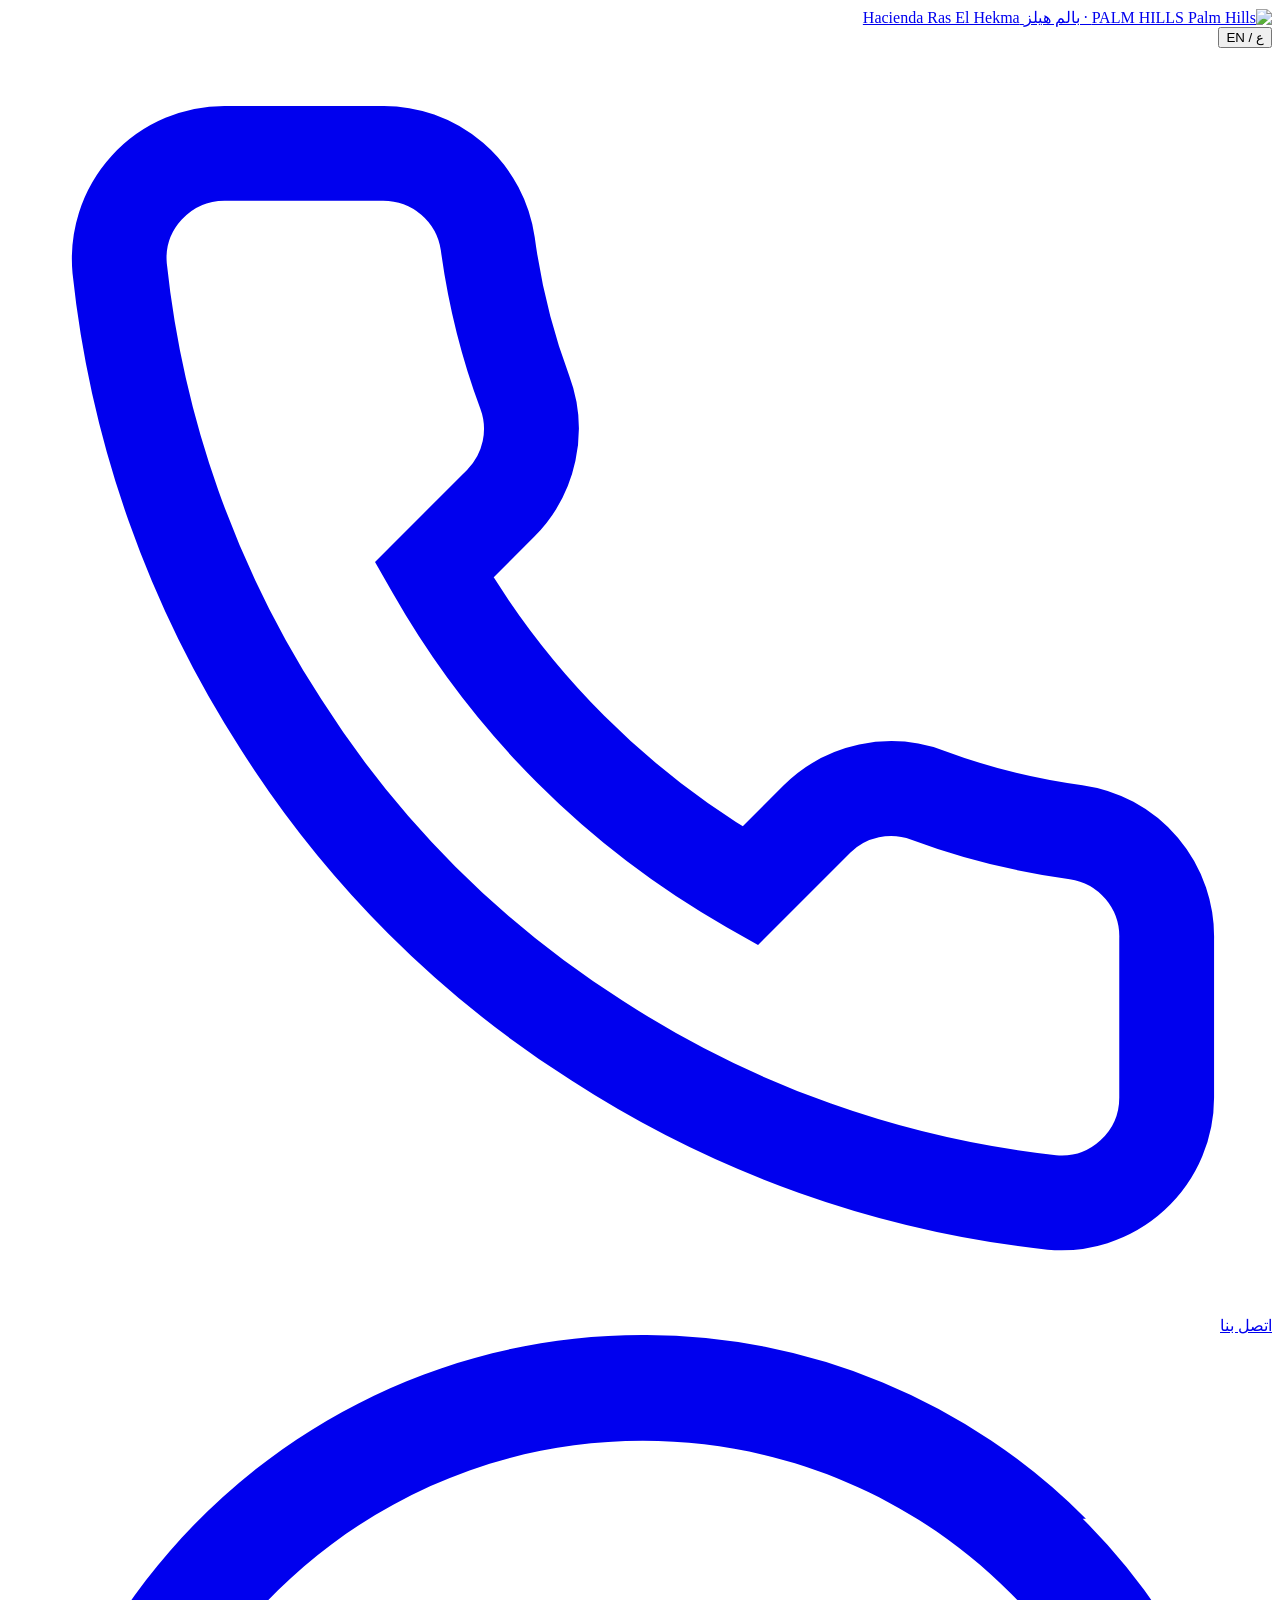
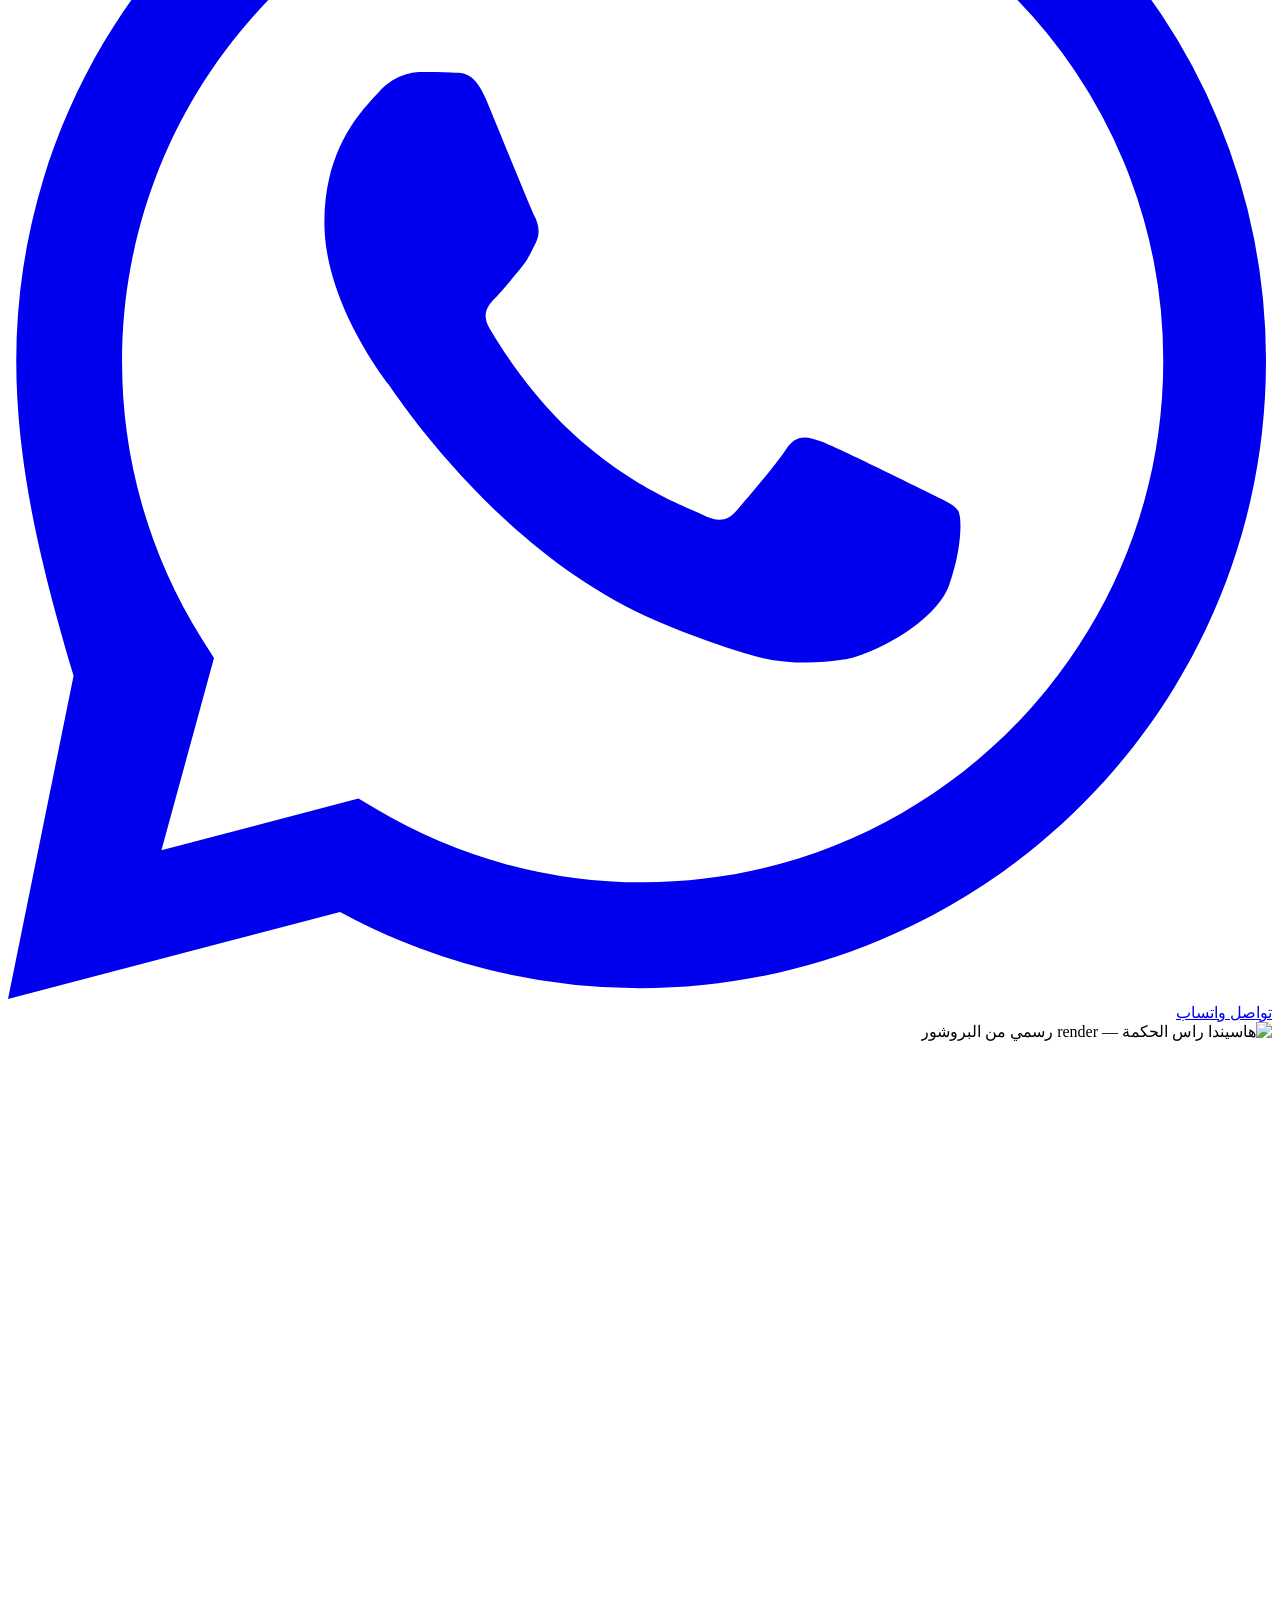
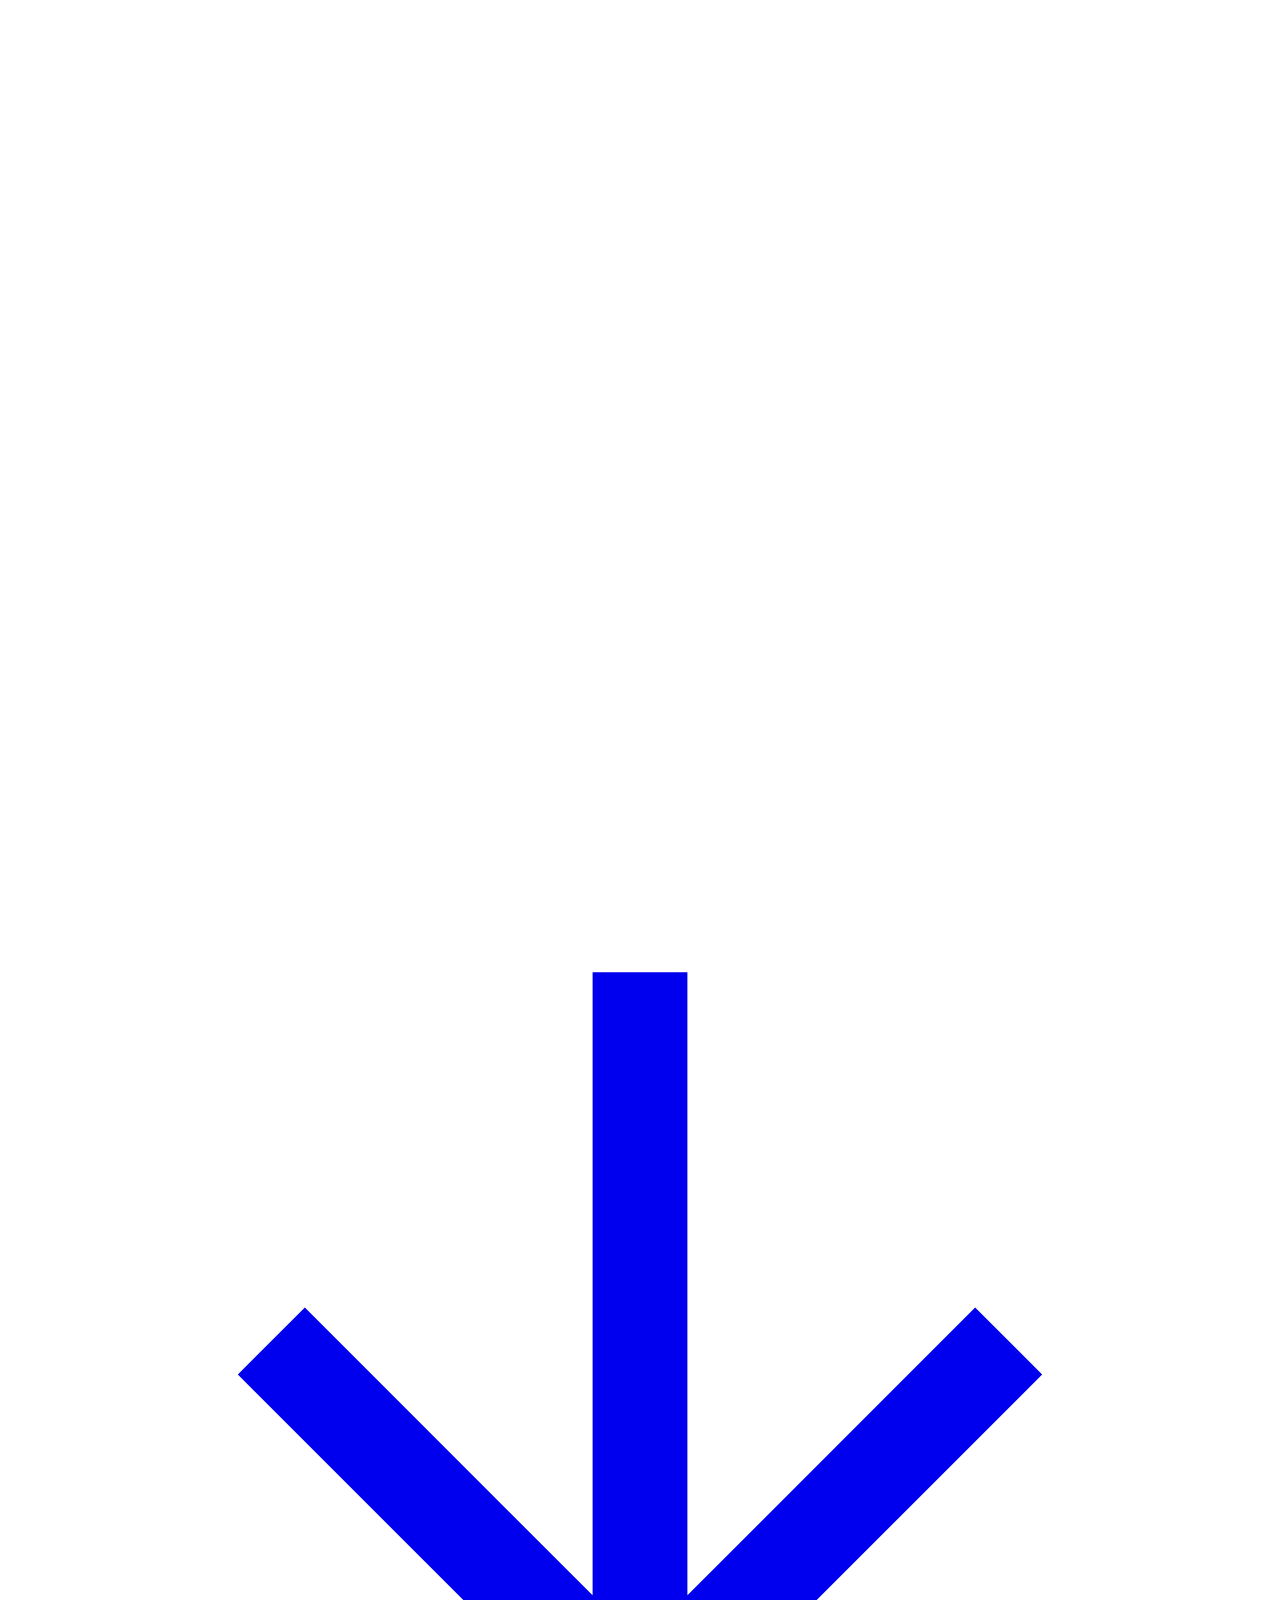
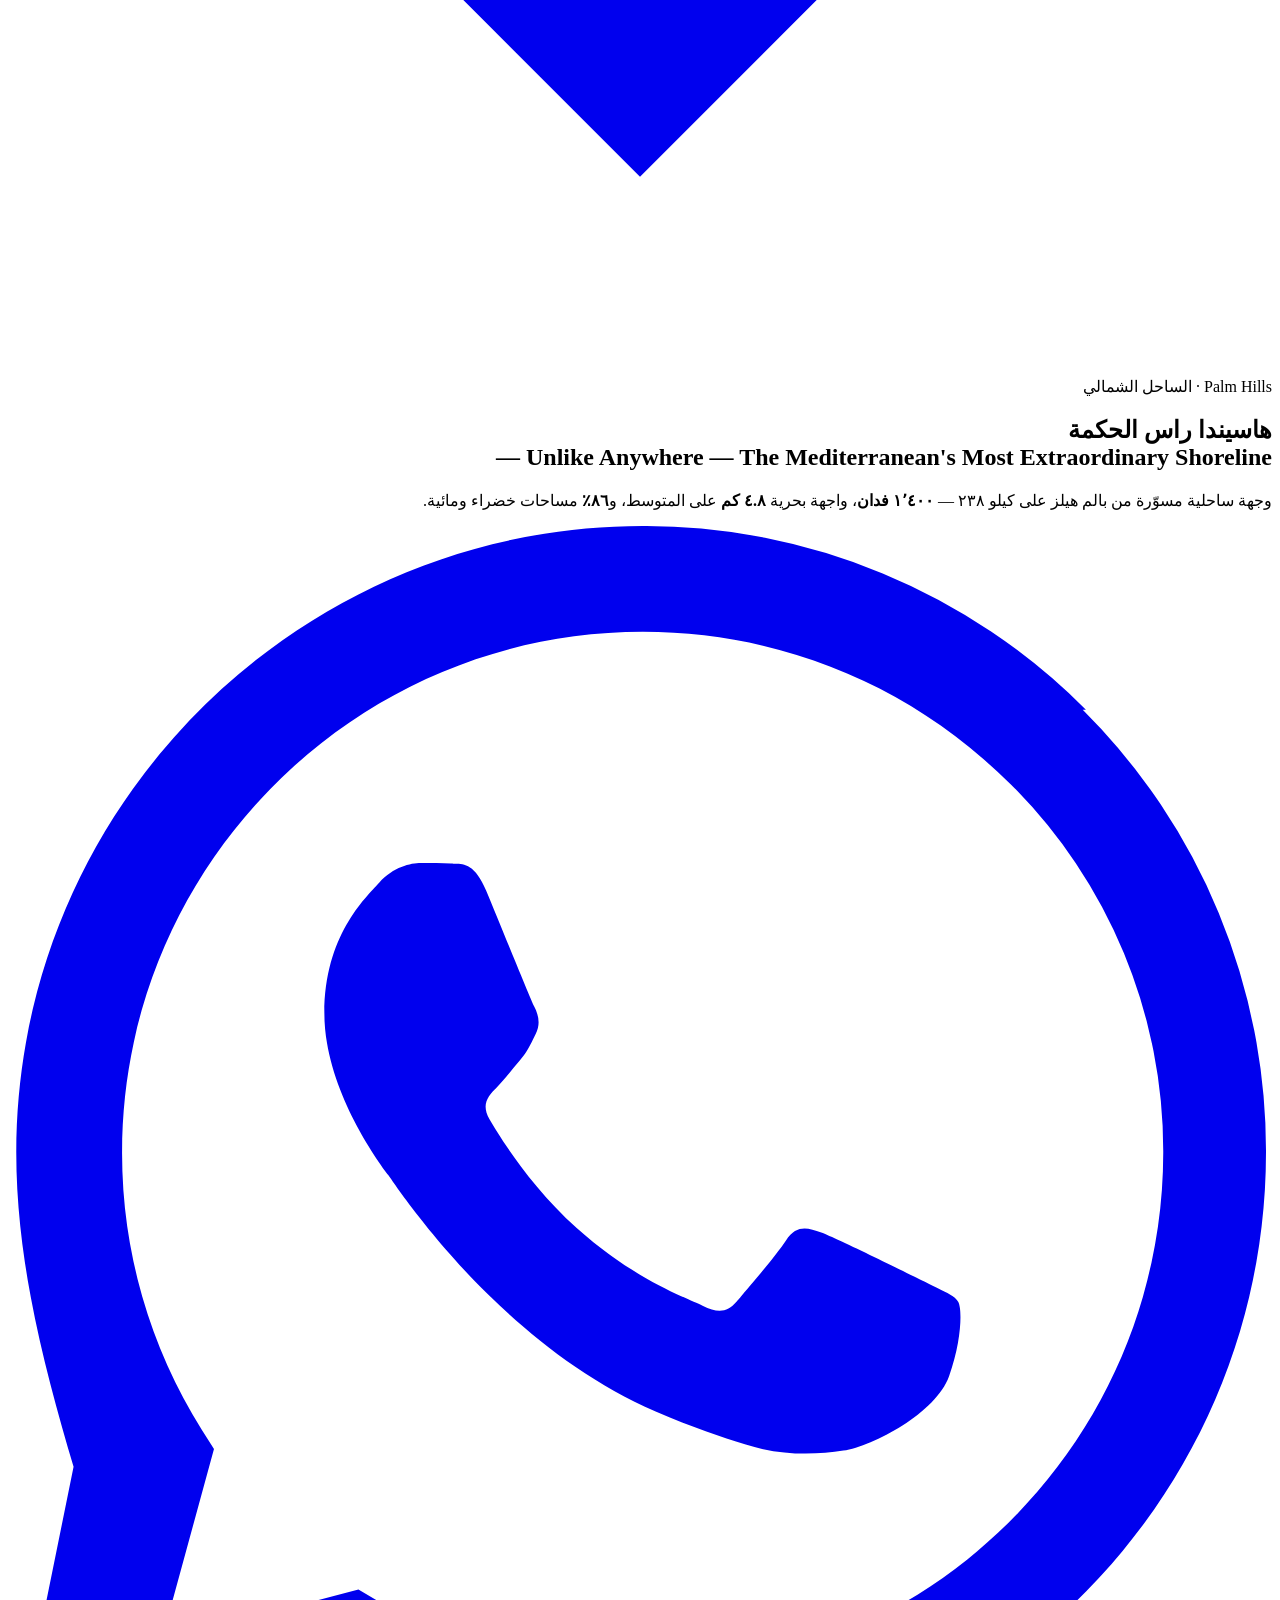
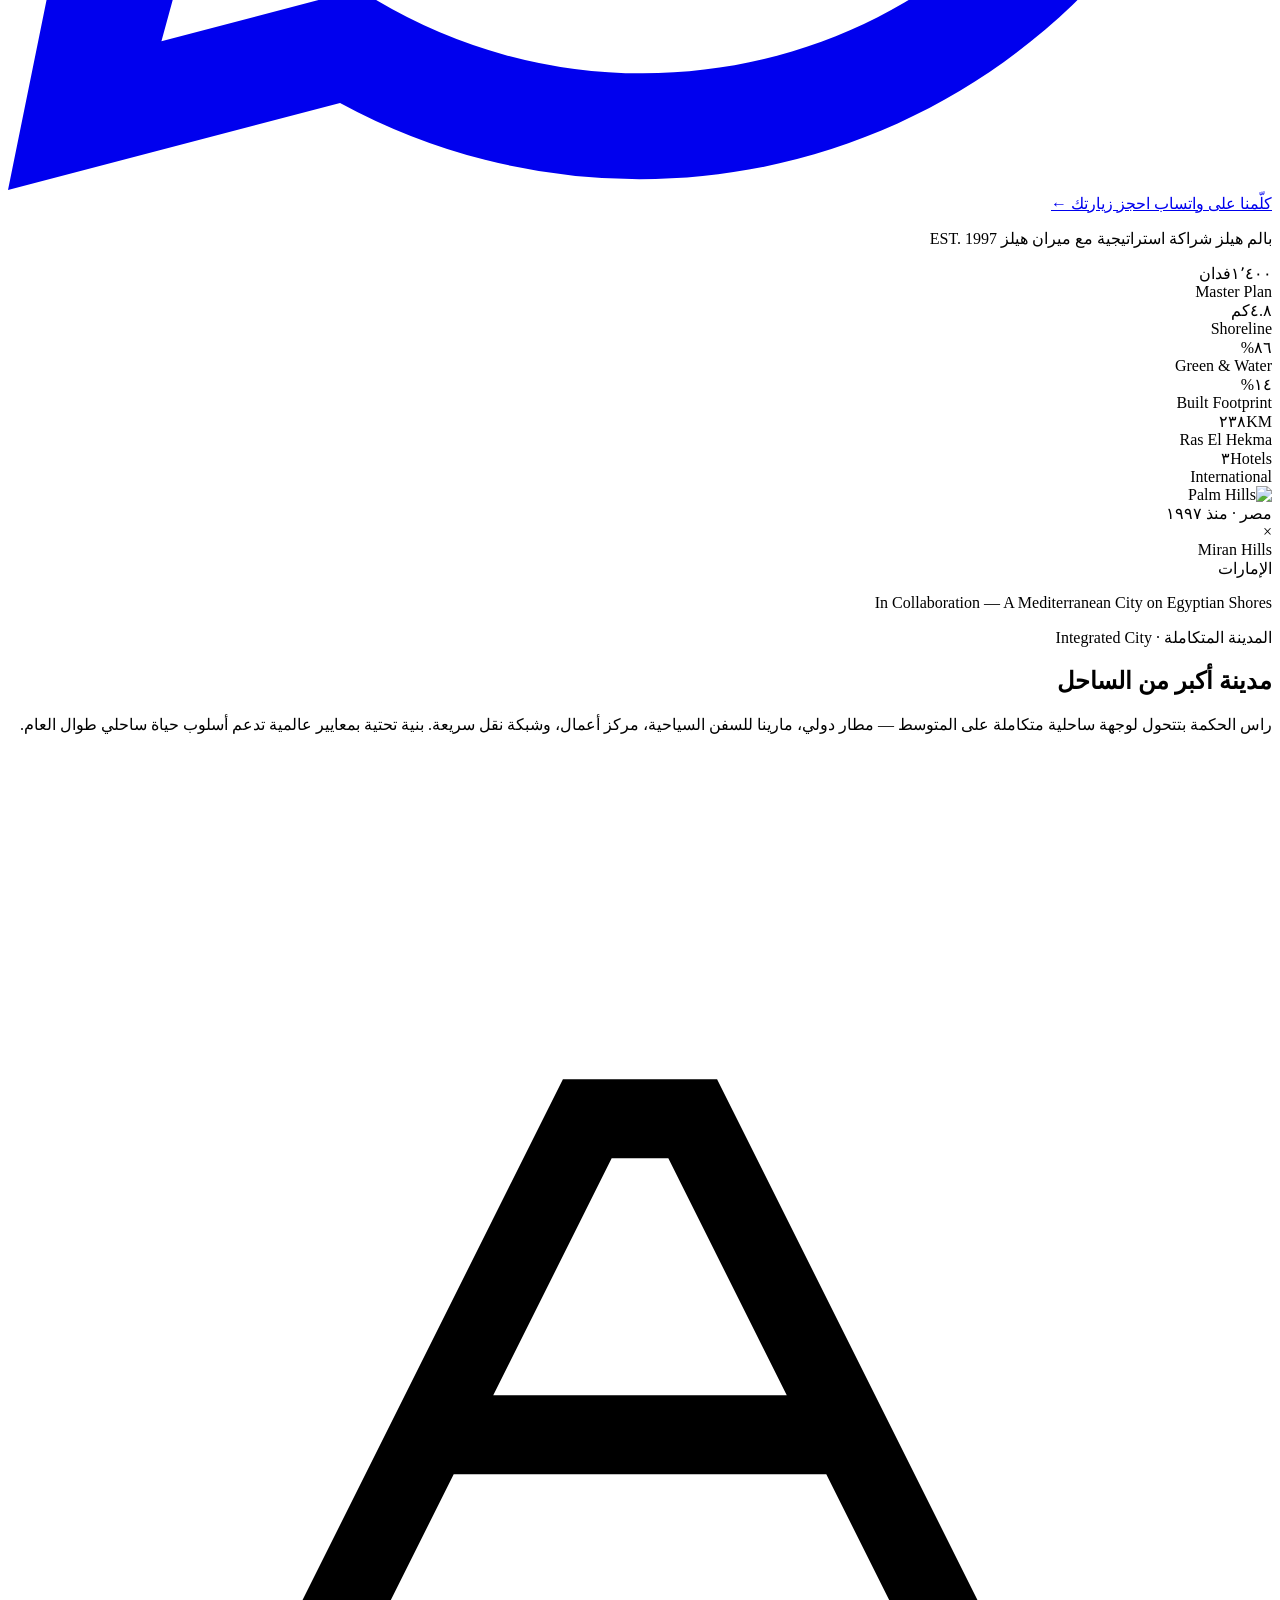
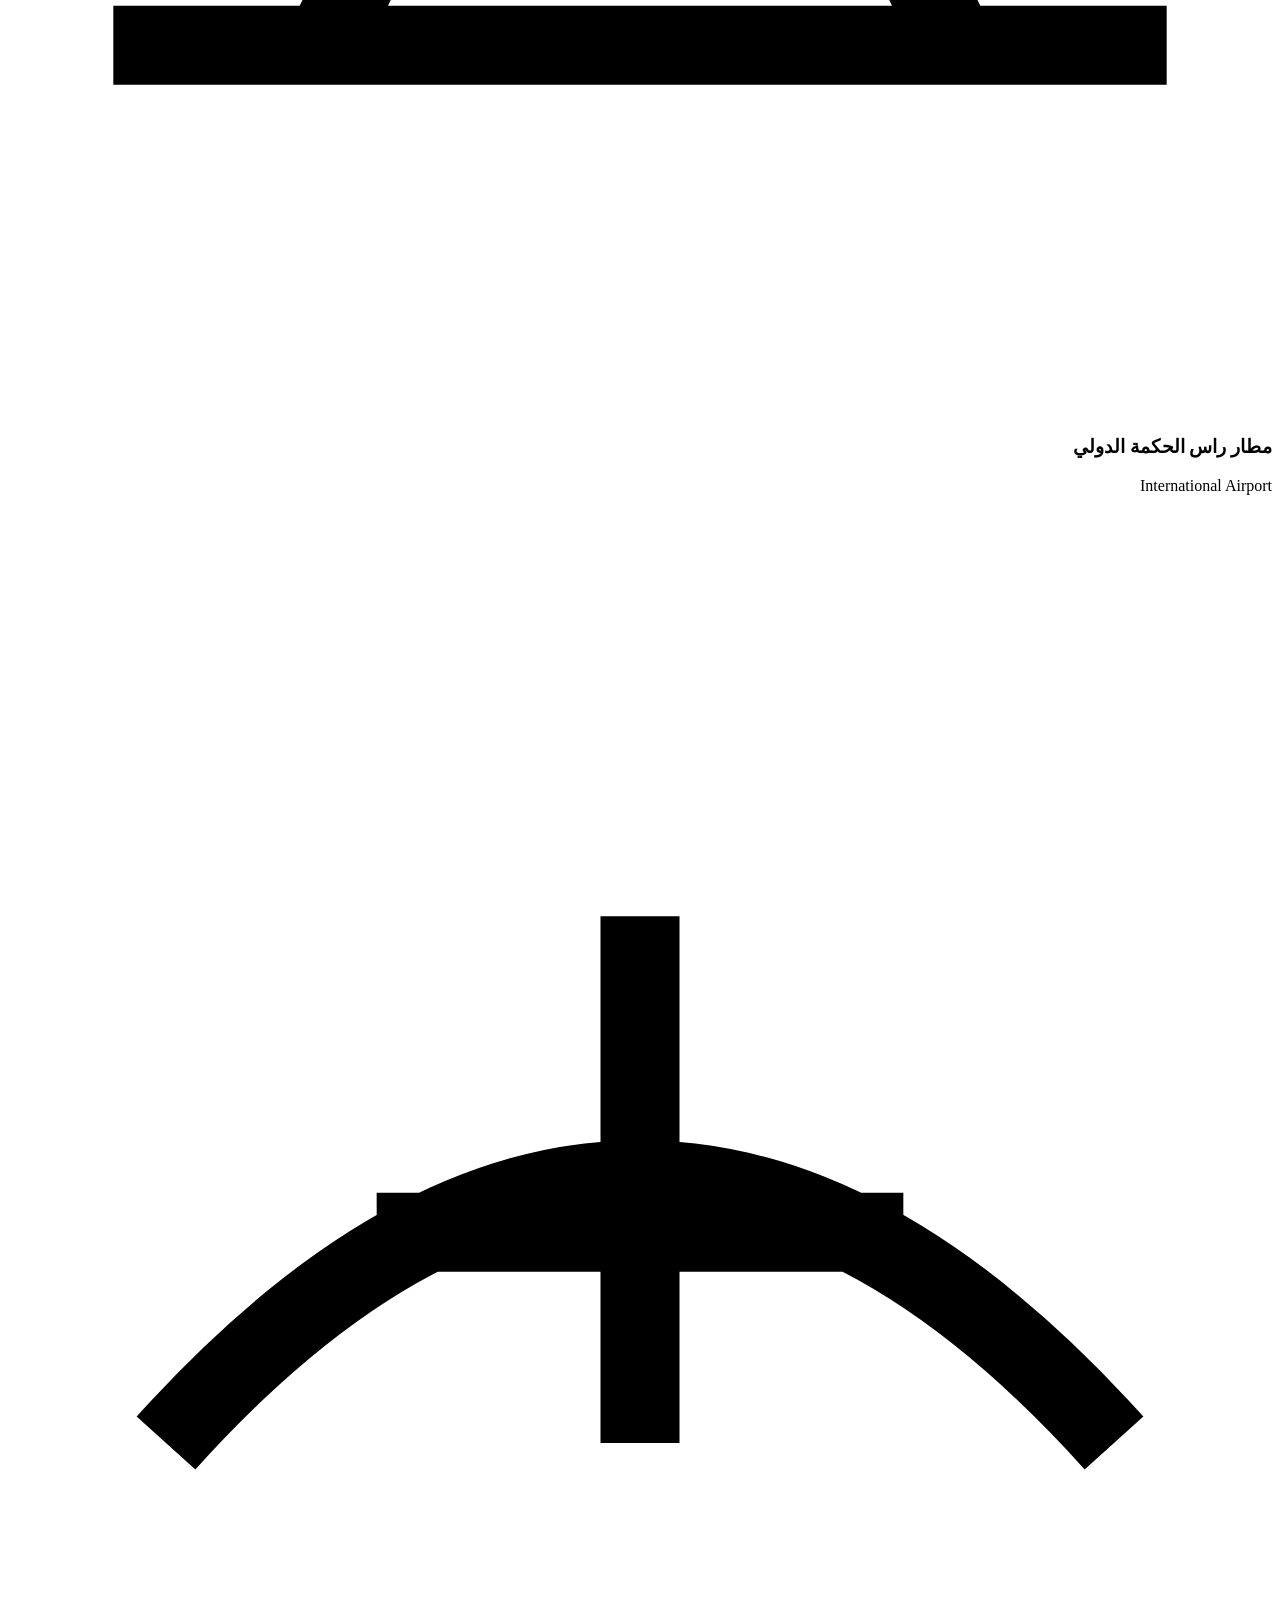
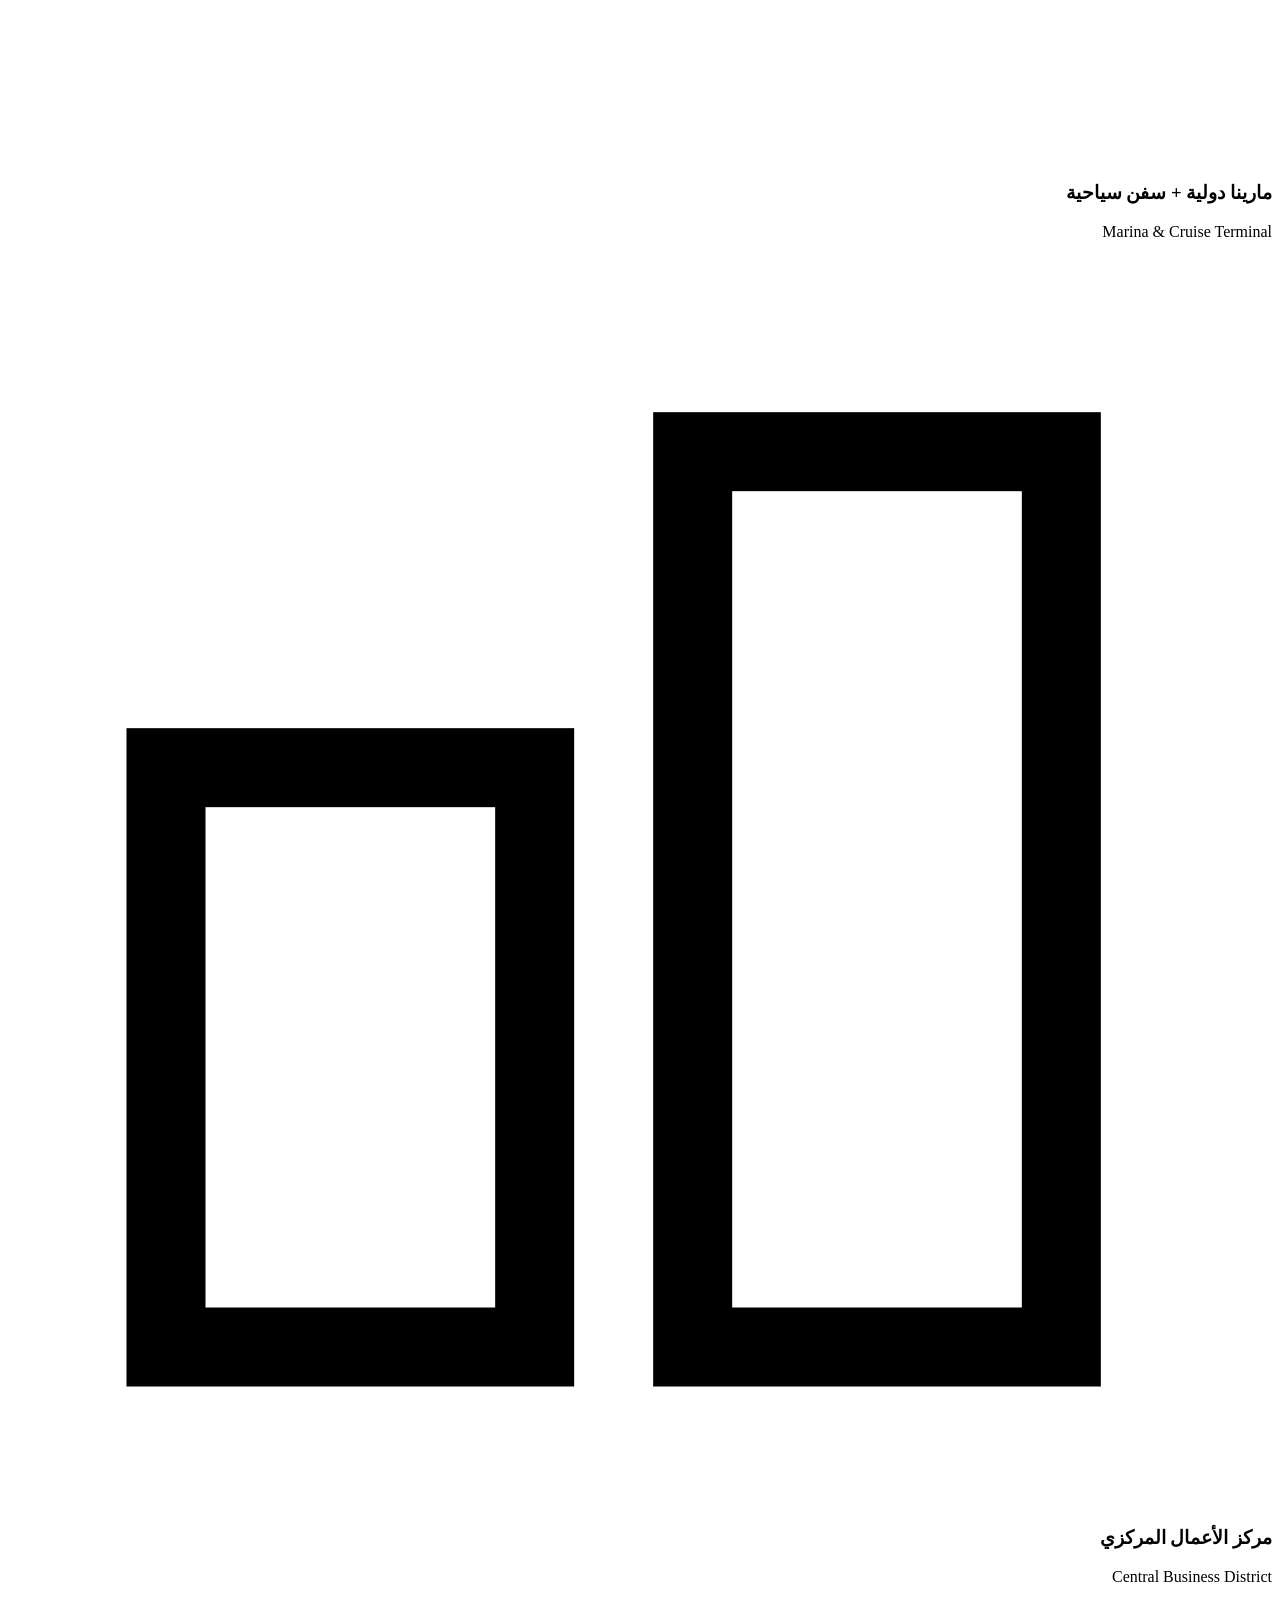
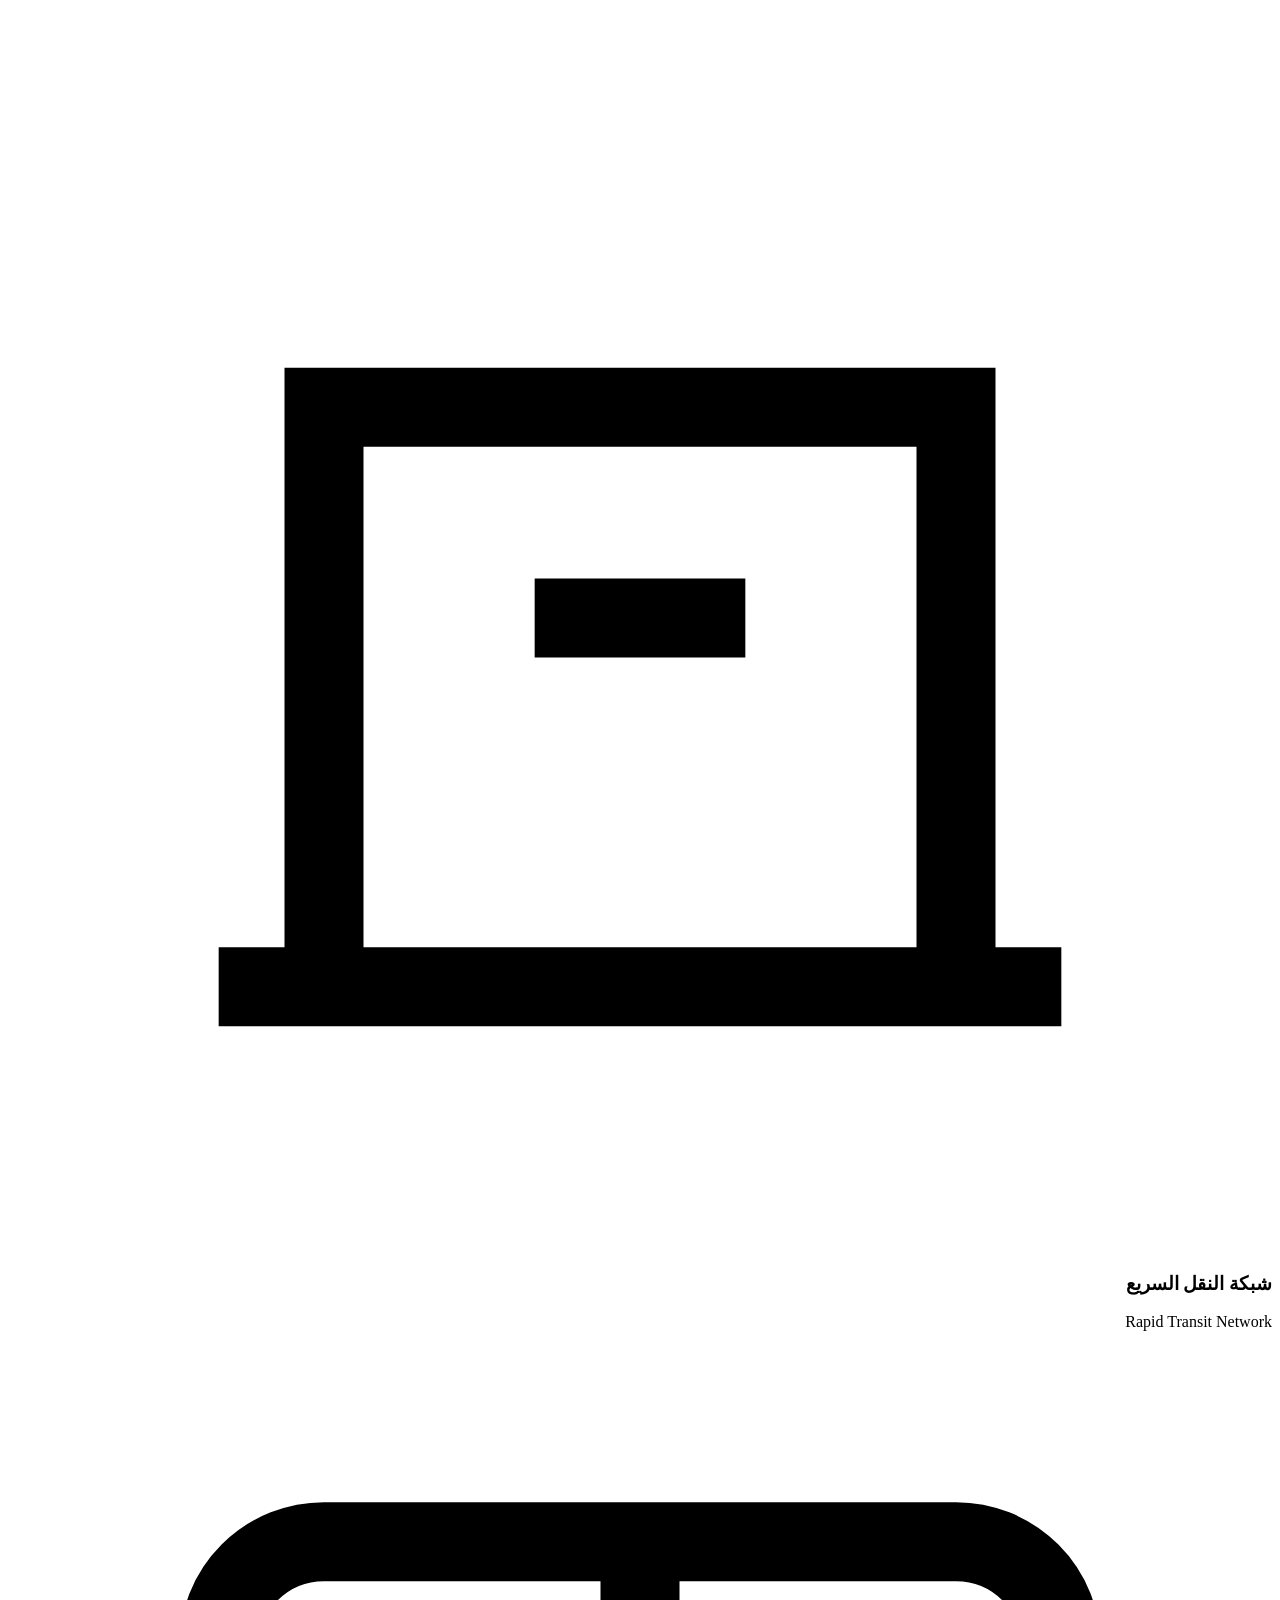
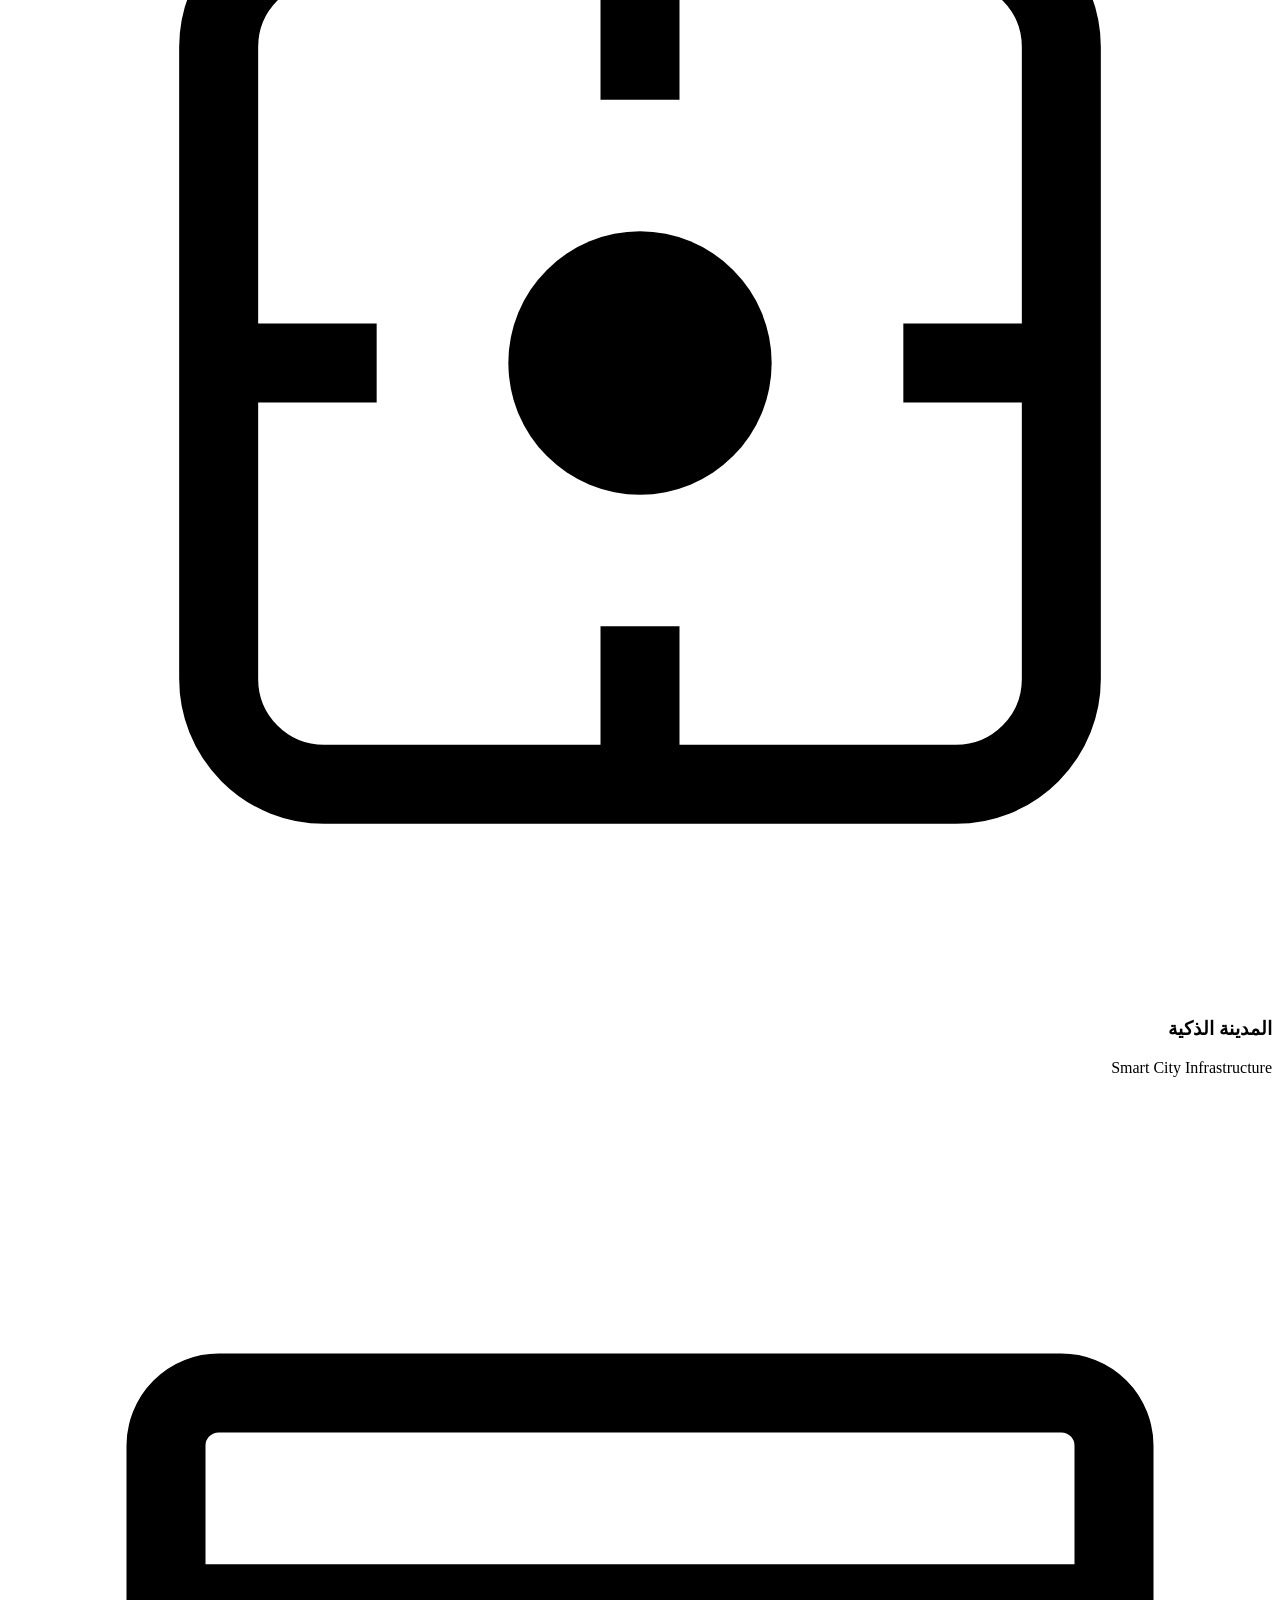
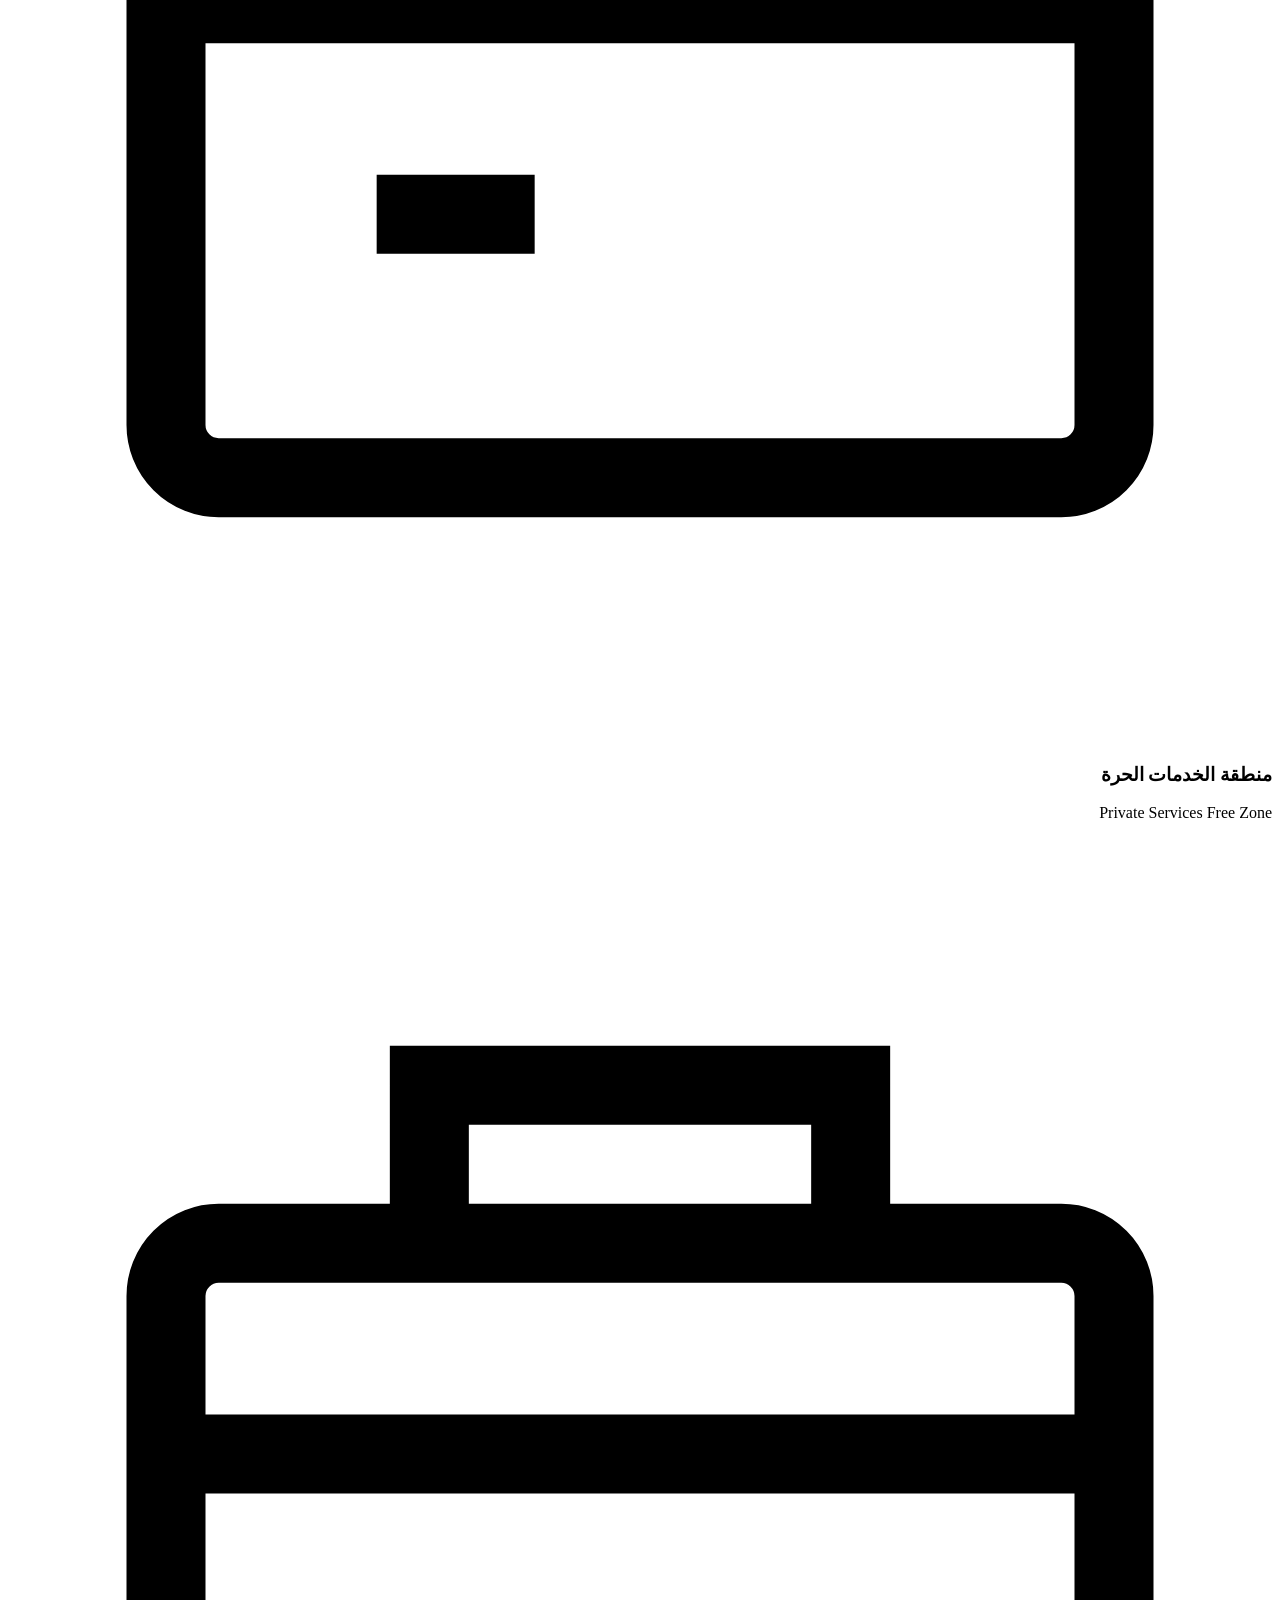
==== commit 92c24e10: "Update README and codebase for client launch preparations, including placeholder domains, updated co" ====
--- a/public/prototype/index.html
+++ b/public/prototype/index.html
@@ -4,6 +4,7 @@
 <meta charset="utf-8" />
 <meta name="viewport" content="width=device-width, initial-scale=1, viewport-fit=cover" />
 
+<!-- CLIENT: replace Google Ads tag before launch -->
 <!-- Google tag (gtag.js) -->
 <script async src="https://www.googletagmanager.com/gtag/js?id=AW-17012763903"></script>
 <script>
@@ -13,15 +14,16 @@
   gtag('config', 'AW-17012763903');
 </script>
 
-<title>هاسيندا راس الحكمة — Unlike Anywhere</title>
-<meta name="description" content="هاسيندا راس الحكمة — أول مدينة ساحلية مسوّرة من بالم هيلز على كيلو ٢٣٨. ١٬٤٠٠ فدان، ٤.٨ كم شاطئ، ٨٦٪ مساحات خضراء ومائية." />
+<title>هاسيندا راس الحكمة — ساحلية بلا مثيل</title>
+<meta name="description" content="هاسيندا راس الحكمة — وجهة ساحلية مسوّرة من بالم هيلز على كيلو ٢٣٨. ١٬٤٠٠ فدان، ٤.٨ كم شاطئ، ٨٦٪ مساحات خضراء ومائية." />
 
 <link rel="preconnect" href="https://fonts.googleapis.com" />
 <link rel="preconnect" href="https://fonts.gstatic.com" crossorigin />
-<link rel="stylesheet" href="https://fonts.googleapis.com/css2?family=Tajawal:wght@400;500;700;800;900&family=Cormorant+Garamond:ital,wght@0,400;0,500;0,600;1,400;1,500&family=JetBrains+Mono:wght@400;500;600&display=swap" />
+<link rel="stylesheet" href="https://fonts.googleapis.com/css2?family=Cairo:wght@400;500;600;700;800;900&family=EB+Garamond:ital,wght@0,400;0,500;0,600;1,400;1,500&family=JetBrains+Mono:wght@400;500;600&display=swap" />
 
 <link rel="stylesheet" href="/prototype/styles.css" />
 
+<!-- CLIENT: replace Clarity project ID before launch -->
 <script type="text/javascript">
 (function(c,l,a,r,i,t,y){
     c[a]=c[a]||function(){(c[a].q=c[a].q||[]).push(arguments)};
@@ -54,7 +56,7 @@
         <span>EN</span>
       </button>
 
-      <a class="btn btn-call" href="tel:+201156004243" data-tel data-cta-call="call_header" aria-label="اتصل بنا">
+      <a class="btn btn-call" href="tel:+201008900076" data-tel data-cta-call="call_header" aria-label="اتصل بنا">
         <svg class="icon" viewBox="0 0 24 24" fill="none" stroke="currentColor" stroke-width="1.8" aria-hidden="true">
           <path d="M22 16.92v3a2 2 0 0 1-2.18 2 19.79 19.79 0 0 1-8.63-3.07 19.5 19.5 0 0 1-6-6 19.79 19.79 0 0 1-3.07-8.67A2 2 0 0 1 4.11 2h3a2 2 0 0 1 2 1.72c.13.96.36 1.9.7 2.81a2 2 0 0 1-.45 2.11L8.09 9.91a16 16 0 0 0 6 6l1.27-1.27a2 2 0 0 1 2.11-.45c.91.34 1.85.57 2.81.7A2 2 0 0 1 22 16.92z"/>
         </svg>
@@ -94,29 +96,29 @@
   </a>
 
   <div class="wrap hero-inner">
-    <span class="eyebrow hero-eyebrow">Palm Hills · The Mediterranean</span>
+    <span class="eyebrow hero-eyebrow">Palm Hills · الساحل الشمالي</span>
     <h1 class="h1 hero-h1">
       <span>هاسيندا</span> <span class="serif">راس الحكمة</span><br>
       <span class="accent">Unlike</span> <span class="stroke" style="-webkit-text-stroke-color: var(--bone)">Anywhere</span>
       <span class="serif-tag">— The Mediterranean's Most Extraordinary Shoreline —</span>
     </h1>
     <p class="hero-value">
-      أول مدينة ساحلية مسوّرة من بالم هيلز على كيلو ٢٣٨ — <strong>١٬٤٠٠ فدان</strong>،
-      شاطئ <strong>٤.٨ كم</strong> على المتوسط، و<strong>٨٦٪</strong> مساحات خضراء ومائية.
+      وجهة ساحلية مسوّرة من بالم هيلز على كيلو ٢٣٨ — <strong>١٬٤٠٠ فدان</strong>،
+      واجهة بحرية <strong>٤.٨ كم</strong> على المتوسط، و<strong>٨٦٪</strong> مساحات خضراء ومائية.
     </p>
     <div class="hero-ctas">
       <a class="btn btn-wa btn-lg" href="#" data-wa="default" data-cta="whatsapp_hero">
         <svg class="icon" viewBox="0 0 24 24" fill="currentColor" aria-hidden="true"><path d="M17.472 14.382c-.297-.149-1.758-.867-2.03-.967-.273-.099-.471-.148-.67.15-.197.297-.767.966-.94 1.164-.173.199-.347.223-.644.075-.297-.15-1.255-.463-2.39-1.475-.883-.788-1.48-1.761-1.653-2.059-.173-.297-.018-.458.13-.606.134-.133.298-.347.446-.52.149-.174.198-.298.298-.497.099-.198.05-.371-.025-.52-.075-.149-.669-1.612-.916-2.207-.242-.579-.487-.5-.669-.51-.173-.008-.371-.01-.57-.01-.198 0-.52.074-.792.372-.272.297-1.04 1.016-1.04 2.479 0 1.462 1.065 2.875 1.213 3.074.149.198 2.096 3.2 5.077 4.487.709.306 1.262.489 1.694.625.712.227 1.36.195 1.871.118.571-.085 1.758-.719 2.006-1.413.248-.694.248-1.289.173-1.413-.074-.124-.272-.198-.57-.347m-5.421 7.403h-.004a9.87 9.87 0 0 1-5.031-1.378l-.361-.214-3.741.982.998-3.648-.235-.374a9.86 9.86 0 0 1-1.51-5.26c.001-5.45 4.436-9.884 9.888-9.884 2.64 0 5.122 1.03 6.988 2.898a9.825 9.825 0 0 1 2.893 6.994c-.003 5.45-4.435 9.884-9.881 9.884m8.413-18.297A11.815 11.815 0 0 0 12.05 0C5.495 0 .16 5.335.157 11.892c0 2.096.547 4.142 1.088 5.972L0 24l6.305-1.654a11.882 11.882 0 0 0 5.683 1.448h.005c6.554 0 11.89-5.335 11.893-11.893a11.821 11.821 0 0 0-3.48-8.413Z"/></svg>
-        <span>تواصل واتساب الآن</span>
+        <span>كلّمنا على واتساب</span>
       </a>
       <a class="btn btn-outline-light btn-lg" href="#lead" data-cta="form_scroll_hero">
-        احجز معاينة ←
+        احجز زيارتك ←
       </a>
     </div>
     <p class="hero-trust">
       <span>بالم هيلز</span>
       <span class="dot"></span>
-      <span>بالشراكة مع ميران هيلز</span>
+      <span>شراكة استراتيجية مع ميران هيلز</span>
       <span class="dot"></span>
       <span dir="ltr">EST. 1997</span>
     </p>
@@ -181,11 +183,11 @@
 <section class="section bone" id="ecosystem">
   <div class="wrap">
     <div class="section-head fade-in">
-      <span class="eyebrow">المنظومة · The City</span>
-      <h2 class="h2">مدينة <span class="accent serif">تتجاوز</span> الساحل</h2>
+      <span class="eyebrow">المدينة المتكاملة · Integrated City</span>
+      <h2 class="h2">مدينة <span class="accent serif">أكبر من</span> الساحل</h2>
       <p class="lede">
-        راس الحكمة تتحول إلى وجهة متوسطية متكاملة — مطار دولي، مارينا للسفن السياحية، مركز أعمال،
-        وشبكة نقل سريع. بنية تحتية بمعايير عالمية تدعم أسلوب حياة ساحلي على مدار العام.
+        راس الحكمة بتتحول لوجهة ساحلية متكاملة على المتوسط — مطار دولي، مارينا للسفن السياحية، مركز أعمال،
+        وشبكة نقل سريعة. بنية تحتية بمعايير عالمية تدعم أسلوب حياة ساحلي طوال العام.
       </p>
     </div>
 
@@ -303,13 +305,13 @@
   <div class="wrap">
     <div class="units-intro fade-in">
       <div>
-        <span class="eyebrow">المجموعة السكنية · Residences</span>
-        <h2 class="h2" style="margin-top:18px">اختار <span class="accent serif">وحدتك</span></h2>
-        <p class="units-kicker">بـ <strong>٥٪</strong> مقدم فقط — تبدأ من <strong>٥٥٠ ألف</strong> مقدم</p>
+        <span class="eyebrow">التشكيلة السكنية · Home Collection</span>
+        <h2 class="h2" style="margin-top:18px">حدّد <span class="accent serif">وحدتك</span> المثالية</h2>
+        <p class="units-kicker">مقدم يبدأ من <strong>٥٪</strong> — ابتداءً من <strong>٥٥٠ ألف</strong> جنيه</p>
       </div>
       <p class="lede">
-        تشكيلة كاملة من الفلل الفائقة الفخامة إلى الـBranded Residences —
-        كل وحدة بتشطيب فُل فينِش وتكييفات. الأسعار استرشادية في انتظار التأكيد الرسمي.
+        من الفلل الفائقة الفخامة إلى الـBranded Residences —
+        كل وحدة بتشطيب فُل فينِش مع تكييفات. الأسعار استرشادية لحين التأكيد الرسمي.
       </p>
     </div>
 
@@ -424,7 +426,7 @@
   <div class="wrap">
     <div class="section-head fade-in">
       <span class="eyebrow">خطط السداد · Payment</span>
-      <h2 class="h2">سداد <span class="accent serif">مرن</span> — حتى ١٠ سنوات</h2>
+      <h2 class="h2">خطة سداد <span class="accent serif">مرنة</span> — حتى ١٠ سنوات</h2>
     </div>
 
     <div class="payment-grid fade-in">
@@ -455,11 +457,11 @@
 <section class="section bone" id="gallery">
   <div class="wrap">
     <div class="section-head fade-in">
-      <span class="eyebrow">المعرض · The Place</span>
+      <span class="eyebrow">جولة بصرية · Visual Tour</span>
       <h2 class="h2">من <span class="serif accent">الشاطئ</span> إلى الـCore</h2>
       <p class="lede">
-        ماستر بلان متكامل — ٤.٨ كم شاطئ، حدائق وممرات خضراء، The Core للريتيل والمطاعم،
-        Palm Hills Sporting Club للرياضات.
+        ماستر بلان متكامل — ٤.٨ كم واجهة بحرية، حدائق وممرات خضراء، The Core للتسوق والمطاعم،
+        وPalm Hills Sporting Club للرياضة والعافية.
       </p>
     </div>
 
@@ -499,7 +501,7 @@
     <div class="divider-line"></div>
 
     <div class="section-head fade-in" style="margin-bottom: 28px">
-      <span class="eyebrow">سلسلة هاسيندا · Legacy</span>
+      <span class="eyebrow">عائلة هاسيندا · Portfolio</span>
       <h2 class="h2" style="font-size: clamp(26px, 3vw, 38px)">سبع وجهات على <span class="accent serif">الساحل الشمالي</span></h2>
     </div>
 
@@ -543,11 +545,11 @@
         <img src="/hacienda/brochure/cover.webp" alt="بالم هيلز — Unlike Anywhere" loading="lazy" />
       </div>
       <div>
-        <span class="eyebrow">المطور · Developer</span>
+        <span class="eyebrow">المطور العقاري · Developer</span>
         <h2 class="h2" style="margin-top:16px">مطور <span class="accent serif">موثوق</span> منذ ١٩٩٧</h2>
         <p class="lede" style="margin-top:18px">
-          بالم هيلز للتطوير العقاري — واحد من أكبر المطورين في مصر، مع سجل تنفيذي يمتد لـ ٢٥+ سنة،
-          و٨ مشاريع على الساحل الشمالي. الشراكة مع Miran Hills الإماراتية بتضيف خبرة عالمية للتطوير الفاخر.
+          بالم هيلز للتطوير العقاري — من أكبر المطورين في مصر، بسجل تنفيذي يمتد لأكثر من ٢٥ سنة،
+          و٨ مشاريع على الساحل الشمالي. الشراكة مع Miran Hills الإماراتية تضيف خبرة عالمية في التطوير الفاخر.
         </p>
 
         <div class="trust-stats">
@@ -580,10 +582,10 @@
   <div class="wrap">
     <div class="lead-grid">
       <div class="lead-left fade-in">
-        <span class="eyebrow">سجّل اهتمامك · Reserve</span>
-        <h2 class="h2" style="margin-top:18px">اترك <span class="accent serif">بياناتك</span></h2>
+        <span class="eyebrow">تواصل معنا · Get in touch</span>
+        <h2 class="h2" style="margin-top:18px">سجّل <span class="accent serif">بياناتك</span></h2>
         <p class="lede" style="margin-top:18px">
-          فريق المبيعات هيرد عليك في دقايق — أو كمّل على واتساب للرد الأسرع.
+          فريق المبيعات هيرد عليك خلال دقايق — أو كمّل على واتساب للرد الأسرع.
         </p>
 
         <p class="lead-trust-line">
@@ -598,7 +600,7 @@
               <svg class="icon" viewBox="0 0 24 24" fill="currentColor" aria-hidden="true"><path d="M17.472 14.382c-.297-.149-1.758-.867-2.03-.967-.273-.099-.471-.148-.67.15-.197.297-.767.966-.94 1.164-.173.199-.347.223-.644.075-.297-.15-1.255-.463-2.39-1.475-.883-.788-1.48-1.761-1.653-2.059-.173-.297-.018-.458.13-.606.134-.133.298-.347.446-.52.149-.174.198-.298.298-.497.099-.198.05-.371-.025-.52-.075-.149-.669-1.612-.916-2.207-.242-.579-.487-.5-.669-.51-.173-.008-.371-.01-.57-.01-.198 0-.52.074-.792.372-.272.297-1.04 1.016-1.04 2.479 0 1.462 1.065 2.875 1.213 3.074.149.198 2.096 3.2 5.077 4.487.709.306 1.262.489 1.694.625.712.227 1.36.195 1.871.118.571-.085 1.758-.719 2.006-1.413.248-.694.248-1.289.173-1.413-.074-.124-.272-.198-.57-.347m-5.421 7.403h-.004a9.87 9.87 0 0 1-5.031-1.378l-.361-.214-3.741.982.998-3.648-.235-.374a9.86 9.86 0 0 1-1.51-5.26c.001-5.45 4.436-9.884 9.888-9.884 2.64 0 5.122 1.03 6.988 2.898a9.825 9.825 0 0 1 2.893 6.994c-.003 5.45-4.435 9.884-9.881 9.884m8.413-18.297A11.815 11.815 0 0 0 12.05 0C5.495 0 .16 5.335.157 11.892c0 2.096.547 4.142 1.088 5.972L0 24l6.305-1.654a11.882 11.882 0 0 0 5.683 1.448h.005c6.554 0 11.89-5.335 11.893-11.893a11.821 11.821 0 0 0-3.48-8.413Z"/></svg>
               <span>واتساب</span>
             </a>
-            <a class="btn btn-outline-light" href="tel:+201156004243" data-tel data-cta-call="call_lead_section" aria-label="اتصل بنا">
+            <a class="btn btn-outline-light" href="tel:+201008900076" data-tel data-cta-call="call_lead_section" aria-label="اتصل بنا">
               <svg class="icon" viewBox="0 0 24 24" fill="none" stroke="currentColor" stroke-width="1.8" aria-hidden="true">
                 <path d="M22 16.92v3a2 2 0 0 1-2.18 2 19.79 19.79 0 0 1-8.63-3.07 19.5 19.5 0 0 1-6-6 19.79 19.79 0 0 1-3.07-8.67A2 2 0 0 1 4.11 2h3a2 2 0 0 1 2 1.72c.13.96.36 1.9.7 2.81a2 2 0 0 1-.45 2.11L8.09 9.91a16 16 0 0 0 6 6l1.27-1.27a2 2 0 0 1 2.11-.45c.91.34 1.85.57 2.81.7A2 2 0 0 1 22 16.92z"/>
               </svg>
@@ -691,22 +693,22 @@
           مكاتب المبيعات
         </p>
         <div class="footer-offices">
-          <a class="office" href="tel:+201156004243" data-tel data-cta-call="call_october">
+          <a class="office" href="tel:+201008900076" data-tel data-cta-call="call_october">
             <span class="office-area">أكتوبر · Palm Central</span>
             <span class="office-phone">اتصل بنا</span>
             <span class="office-phone-2">Palm Hills October</span>
           </a>
-          <a class="office" href="tel:+201156004243" data-tel data-cta-call="call_alex">
+          <a class="office" href="tel:+201008900076" data-tel data-cta-call="call_alex">
             <span class="office-area">الإسكندرية</span>
             <span class="office-phone">اتصل بنا</span>
             <span class="office-phone-2">30 Patrice Lumumba</span>
           </a>
-          <a class="office" href="tel:+201156004243" data-tel data-cta-call="call_zamalek">
+          <a class="office" href="tel:+201008900076" data-tel data-cta-call="call_zamalek">
             <span class="office-area">الزمالك</span>
             <span class="office-phone">اتصل بنا</span>
             <span class="office-phone-2">1 El Kamel Mohamed St.</span>
           </a>
-          <a class="office" href="tel:+201156004243" data-tel data-cta-call="call_5thsettlement">
+          <a class="office" href="tel:+201008900076" data-tel data-cta-call="call_5thsettlement">
             <span class="office-area">التجمع الخامس</span>
             <span class="office-phone">اتصل بنا</span>
             <span class="office-phone-2">Namaa #75, Road 90</span>
@@ -734,7 +736,7 @@
 
 <nav class="sticky-mobile" aria-label="Mobile CTA">
   <div class="row">
-    <a class="call" href="tel:+201156004243" data-tel data-cta-call="call_sticky" aria-label="اتصل بنا">
+    <a class="call" href="tel:+201008900076" data-tel data-cta-call="call_sticky" aria-label="اتصل بنا">
       <svg class="icon" viewBox="0 0 24 24" fill="none" stroke="currentColor" stroke-width="1.8" aria-hidden="true">
         <path d="M22 16.92v3a2 2 0 0 1-2.18 2 19.79 19.79 0 0 1-8.63-3.07 19.5 19.5 0 0 1-6-6 19.79 19.79 0 0 1-3.07-8.67A2 2 0 0 1 4.11 2h3a2 2 0 0 1 2 1.72c.13.96.36 1.9.7 2.81a2 2 0 0 1-.45 2.11L8.09 9.91a16 16 0 0 0 6 6l1.27-1.27a2 2 0 0 1 2.11-.45c.91.34 1.85.57 2.81.7A2 2 0 0 1 22 16.92z"/>
       </svg>
@@ -759,18 +761,18 @@
 
     <div class="lead-popup-grid">
       <div class="lead-popup-copy">
-        <span class="eyebrow popup-eyebrow">فرصة محدودة · Master Plan</span>
+        <span class="eyebrow popup-eyebrow">عرض حصري · Master Plan</span>
         <h2 class="h2 popup-title" id="popup-title">احجز <span class="accent serif">مكانك</span> على الماستر بلان</h2>
         <p class="popup-lede">
-          سجّل دلوقتي واحصل على <strong>ضمان تخصيص موقع مميز</strong> على ماستر بلان هاسيندا راس الحكمة —
-          قبل ما الأماكن المميزة تتملى.
+          سجّل الآن واحصل على <strong>أولوية تخصيص موقع مميز</strong> على ماستر بلان هاسيندا راس الحكمة —
+          قبل امتلاء الأماكن المميزة.
         </p>
         <ul class="popup-perks">
           <li><span class="perk-icon" aria-hidden="true">✓</span> أولوية اختيار الموقع — فيو بحر · The Core · الشاطئ</li>
           <li><span class="perk-icon" aria-hidden="true">✓</span> <strong>٥٪</strong> مقدم فقط — تبدأ من <strong>٥٥٠ ألف</strong> جنيه</li>
           <li><span class="perk-icon" aria-hidden="true">✓</span> فريق المبيعات يرد عليك في دقايق</li>
         </ul>
-        <p class="popup-urgency">الأماكن المميزة على الماستر بلان محدودة — لا تفوّت فرصتك</p>
+        <p class="popup-urgency">المواقع المميزة على الماستر بلان محدودة — لا تفوّت الفرصة</p>
       </div>
 
       <div class="lead-popup-form-wrap">
@@ -818,7 +820,7 @@
           </button>
 
           <div class="popup-wa-hurry">
-            <p class="popup-wa-hurry-text">عارفين إنك مستعجل على التفاصيل — ممكن تكلمنا على واتساب</p>
+            <p class="popup-wa-hurry-text">محتاج التفاصيل بسرعة؟ كلّمنا على واتساب</p>
             <a class="btn btn-wa btn-lg btn-block" href="#" data-wa="default" data-cta="whatsapp_popup_hurry">
               <svg class="icon" viewBox="0 0 24 24" fill="currentColor" aria-hidden="true"><path d="M17.472 14.382c-.297-.149-1.758-.867-2.03-.967-.273-.099-.471-.148-.67.15-.197.297-.767.966-.94 1.164-.173.199-.347.223-.644.075-.297-.15-1.255-.463-2.39-1.475-.883-.788-1.48-1.761-1.653-2.059-.173-.297-.018-.458.13-.606.134-.133.298-.347.446-.52.149-.174.198-.298.298-.497.099-.198.05-.371-.025-.52-.075-.149-.669-1.612-.916-2.207-.242-.579-.487-.5-.669-.51-.173-.008-.371-.01-.57-.01-.198 0-.52.074-.792.372-.272.297-1.04 1.016-1.04 2.479 0 1.462 1.065 2.875 1.213 3.074.149.198 2.096 3.2 5.077 4.487.709.306 1.262.489 1.694.625.712.227 1.36.195 1.871.118.571-.085 1.758-.719 2.006-1.413.248-.694.248-1.289.173-1.413-.074-.124-.272-.198-.57-.347m-5.421 7.403h-.004a9.87 9.87 0 0 1-5.031-1.378l-.361-.214-3.741.982.998-3.648-.235-.374a9.86 9.86 0 0 1-1.51-5.26c.001-5.45 4.436-9.884 9.888-9.884 2.64 0 5.122 1.03 6.988 2.898a9.825 9.825 0 0 1 2.893 6.994c-.003 5.45-4.435 9.884-9.881 9.884m8.413-18.297A11.815 11.815 0 0 0 12.05 0C5.495 0 .16 5.335.157 11.892c0 2.096.547 4.142 1.088 5.972L0 24l6.305-1.654a11.882 11.882 0 0 0 5.683 1.448h.005c6.554 0 11.89-5.335 11.893-11.893a11.821 11.821 0 0 0-3.48-8.413Z"/></svg>
               <span>تواصل واتساب</span>
@@ -830,8 +832,8 @@
 
         <div class="popup-submitted" id="popup-lead-success" hidden>
           <div class="success-mark" aria-hidden="true">✓</div>
-          <p class="popup-submitted-title">تم حجز اهتمامك</p>
-          <p class="popup-submitted-text">فريقنا هيتواصل معاك قريب لتأكيد موقعك على الماستر بلان.</p>
+          <p class="popup-submitted-title">تم تسجيل اهتمامك</p>
+          <p class="popup-submitted-text">فريقنا هيتواصل معاك قريباً لتأكيد موقعك على الماستر بلان.</p>
         </div>
       </div>
     </div>
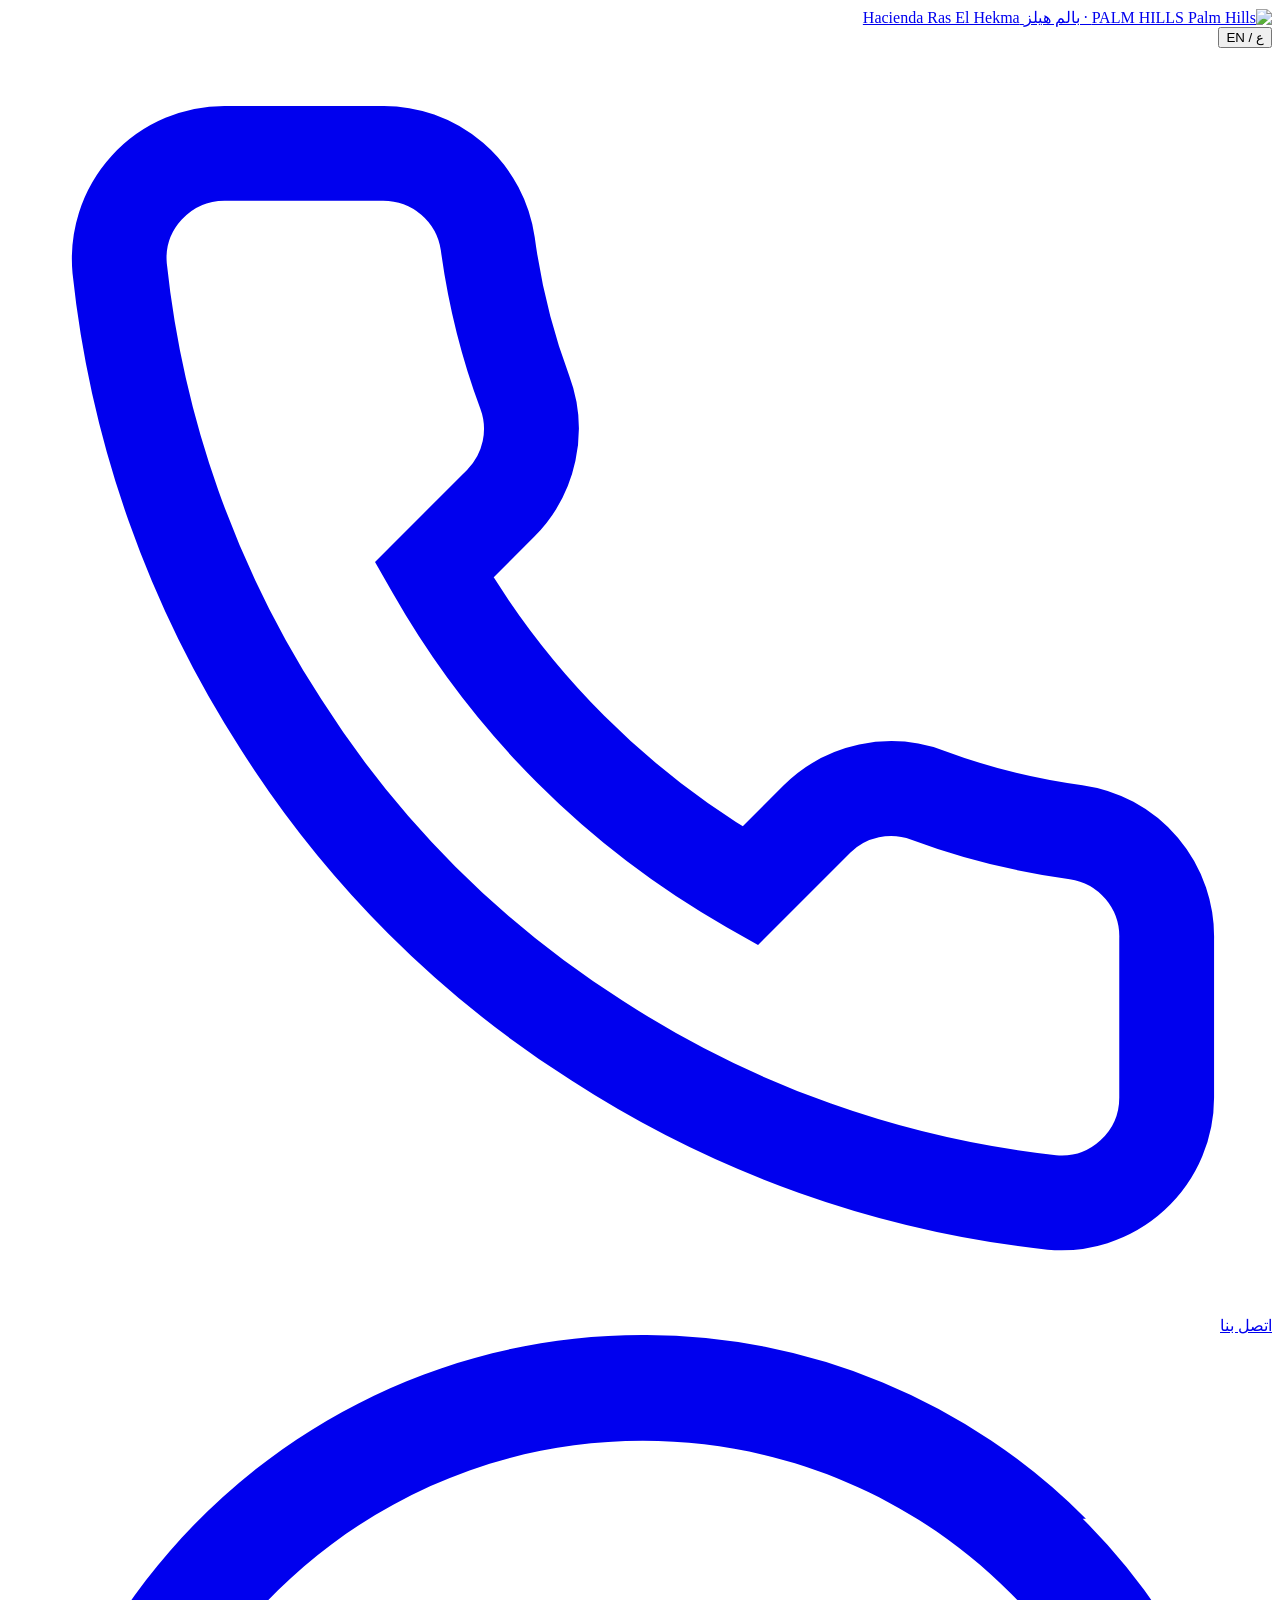
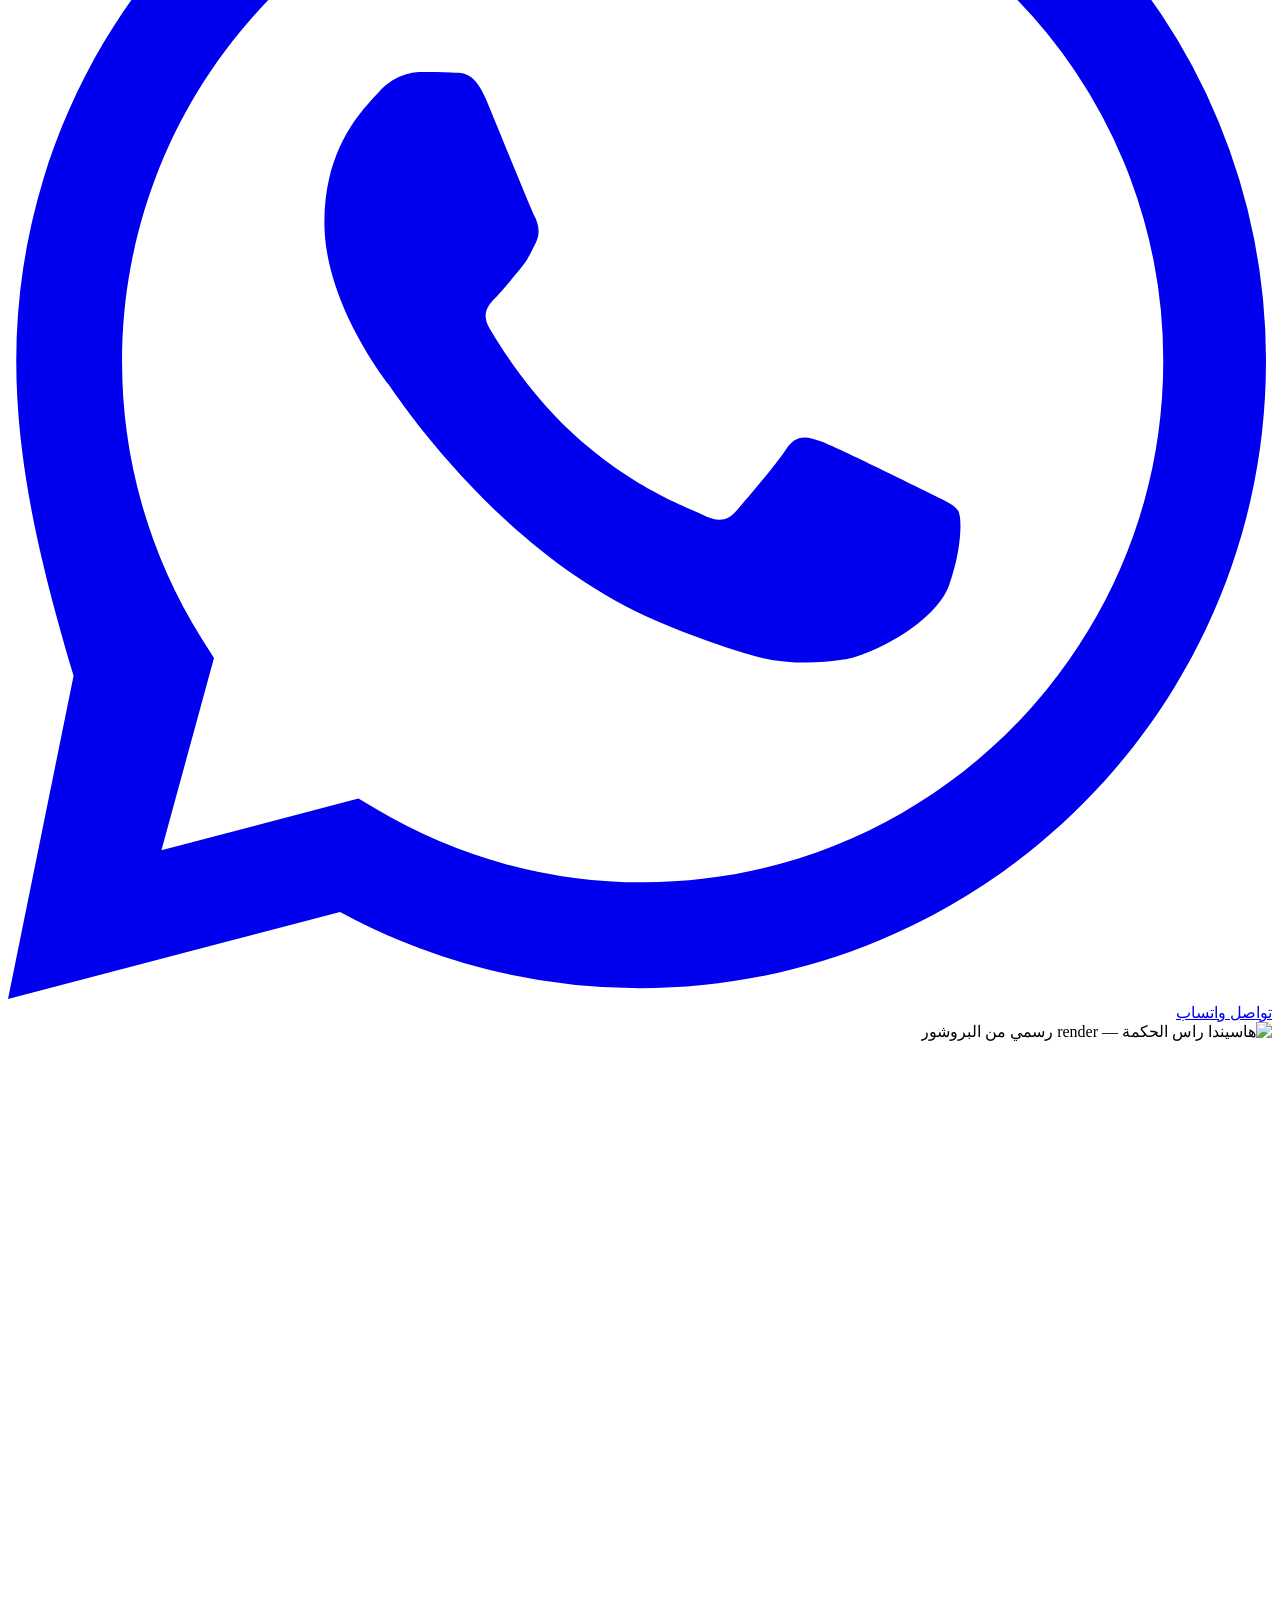
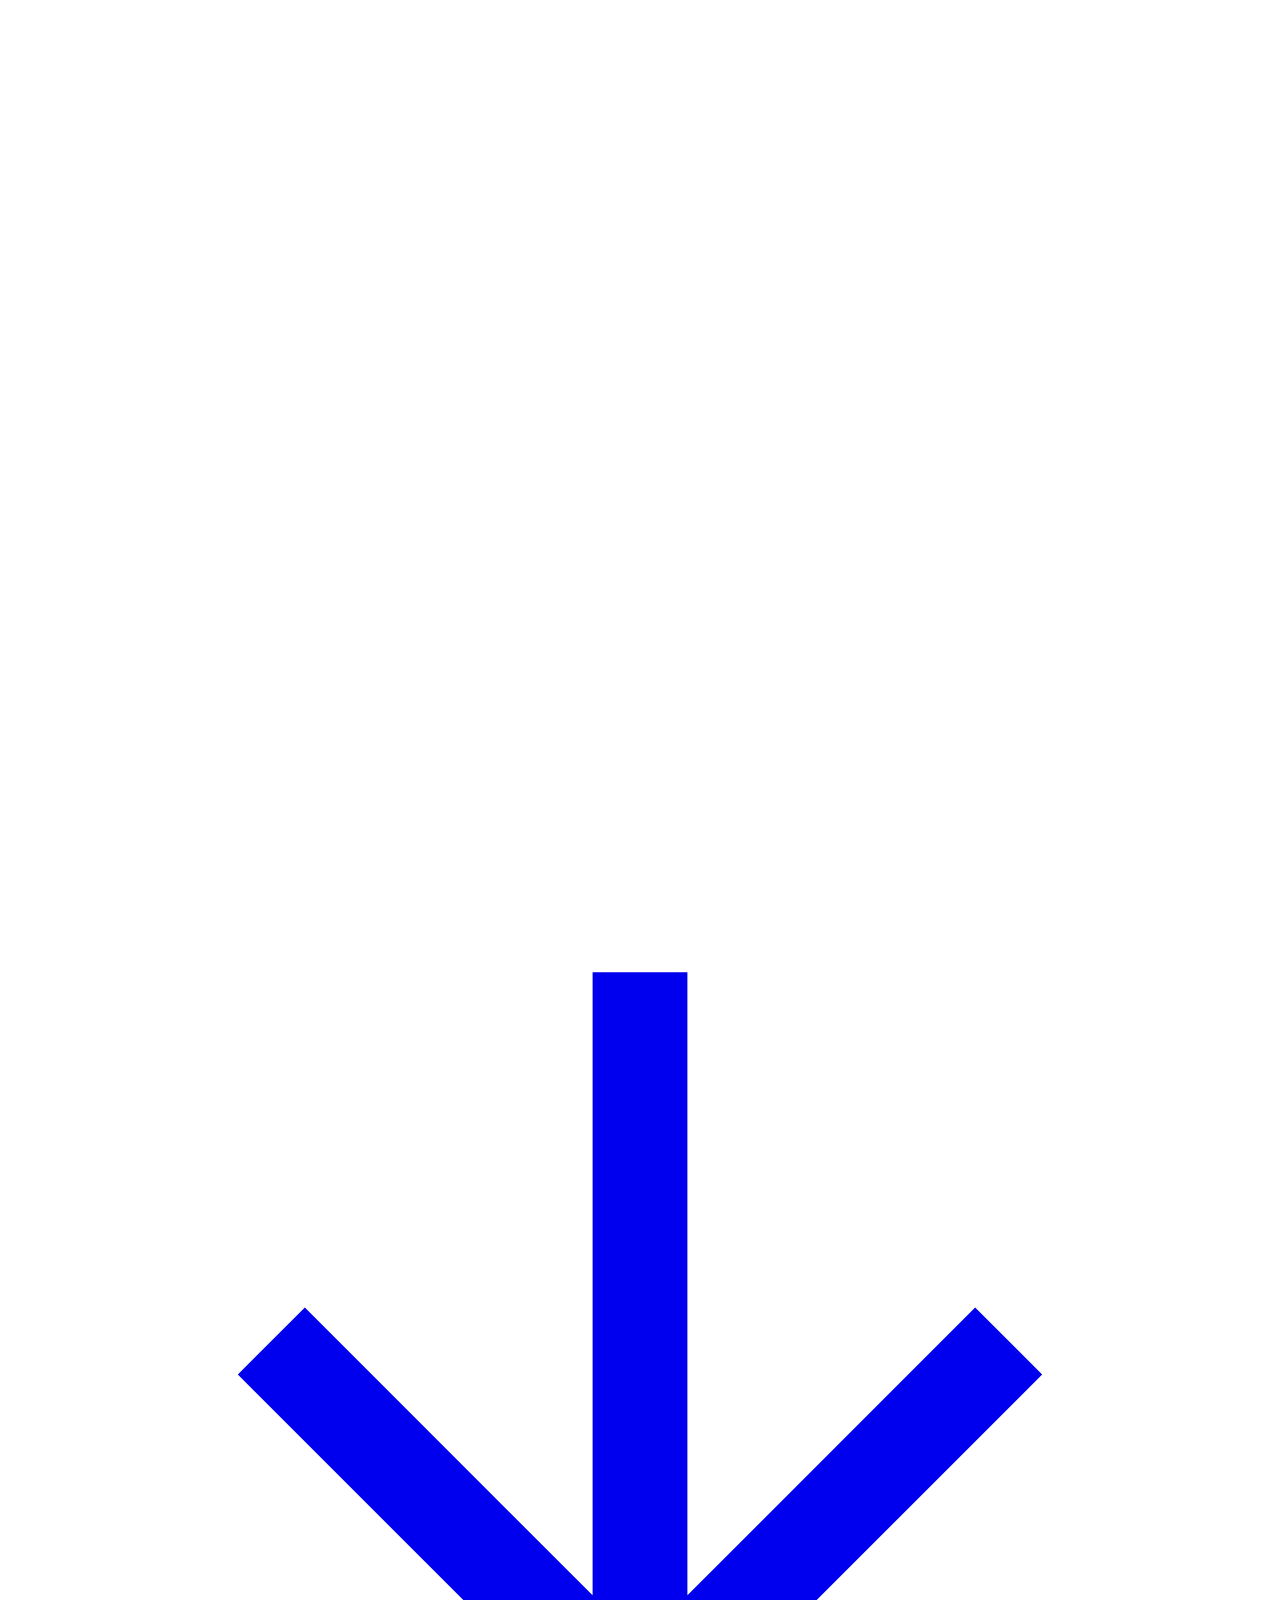
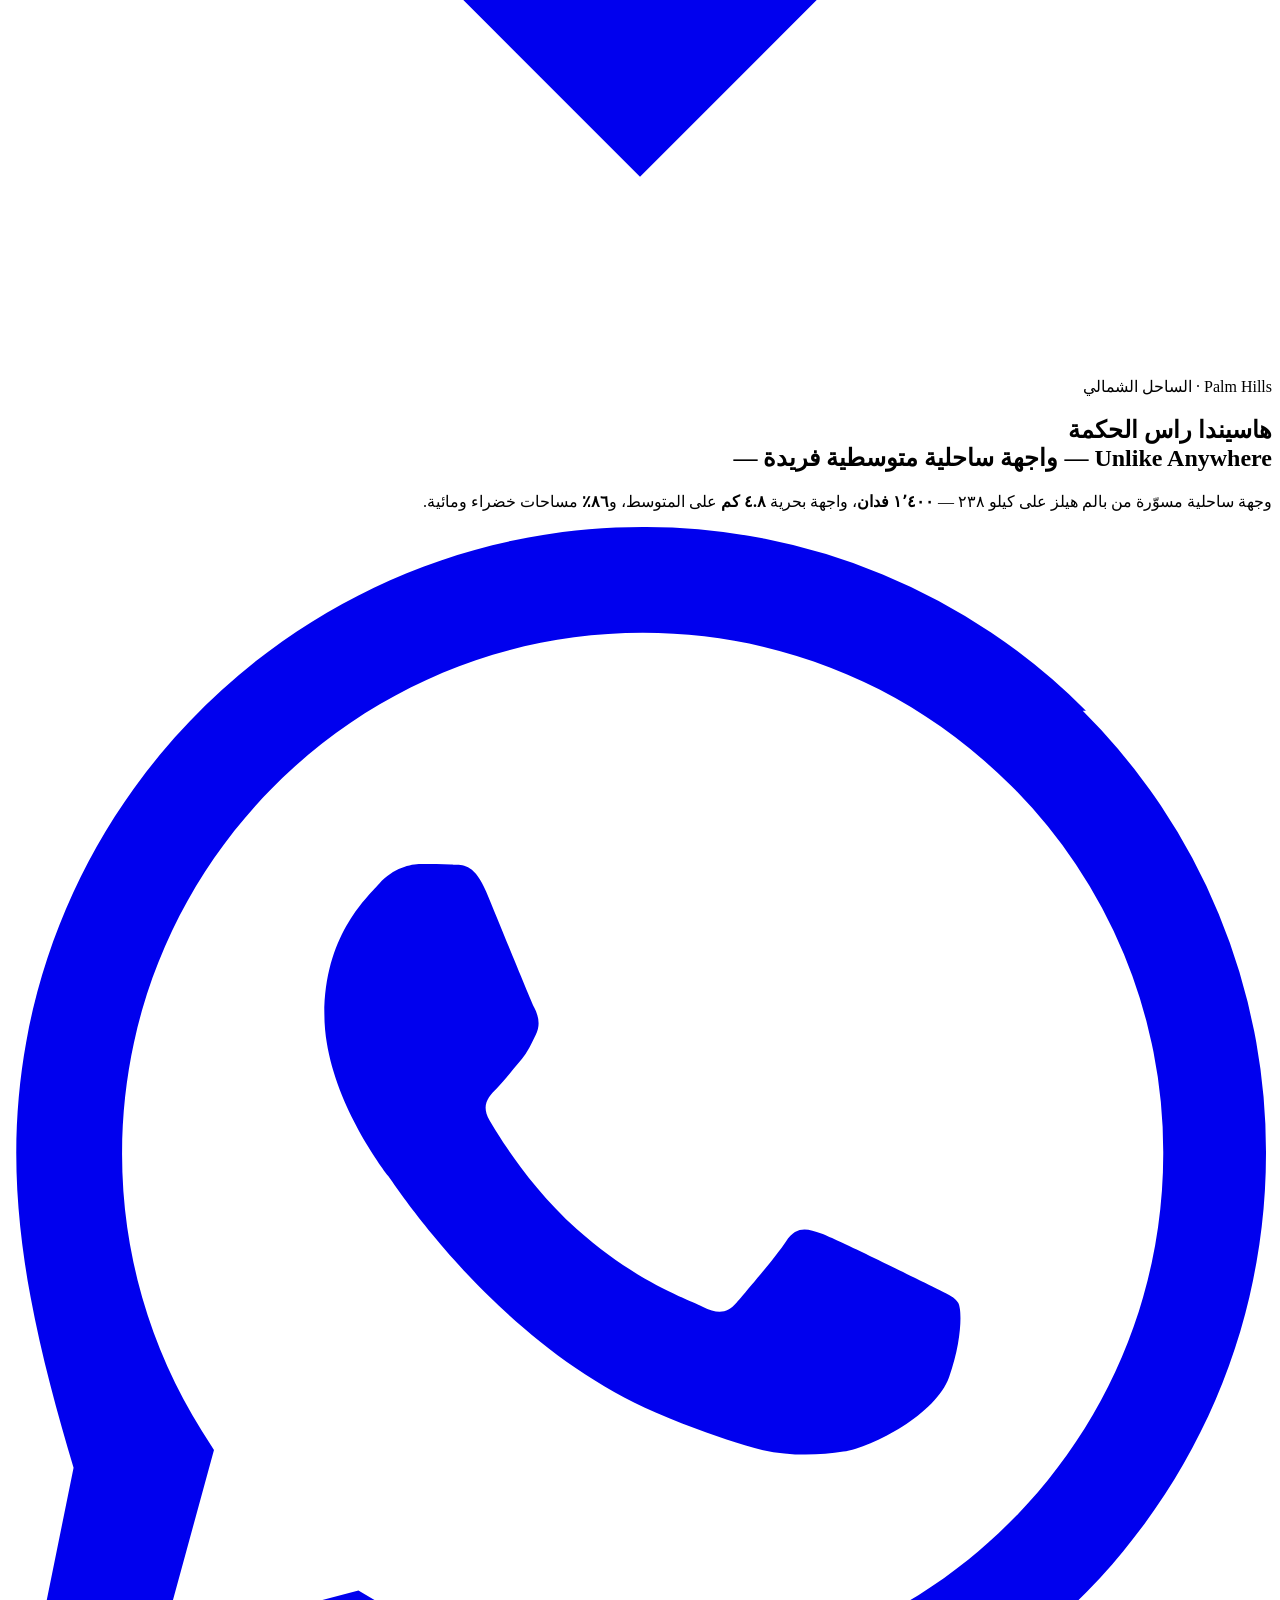
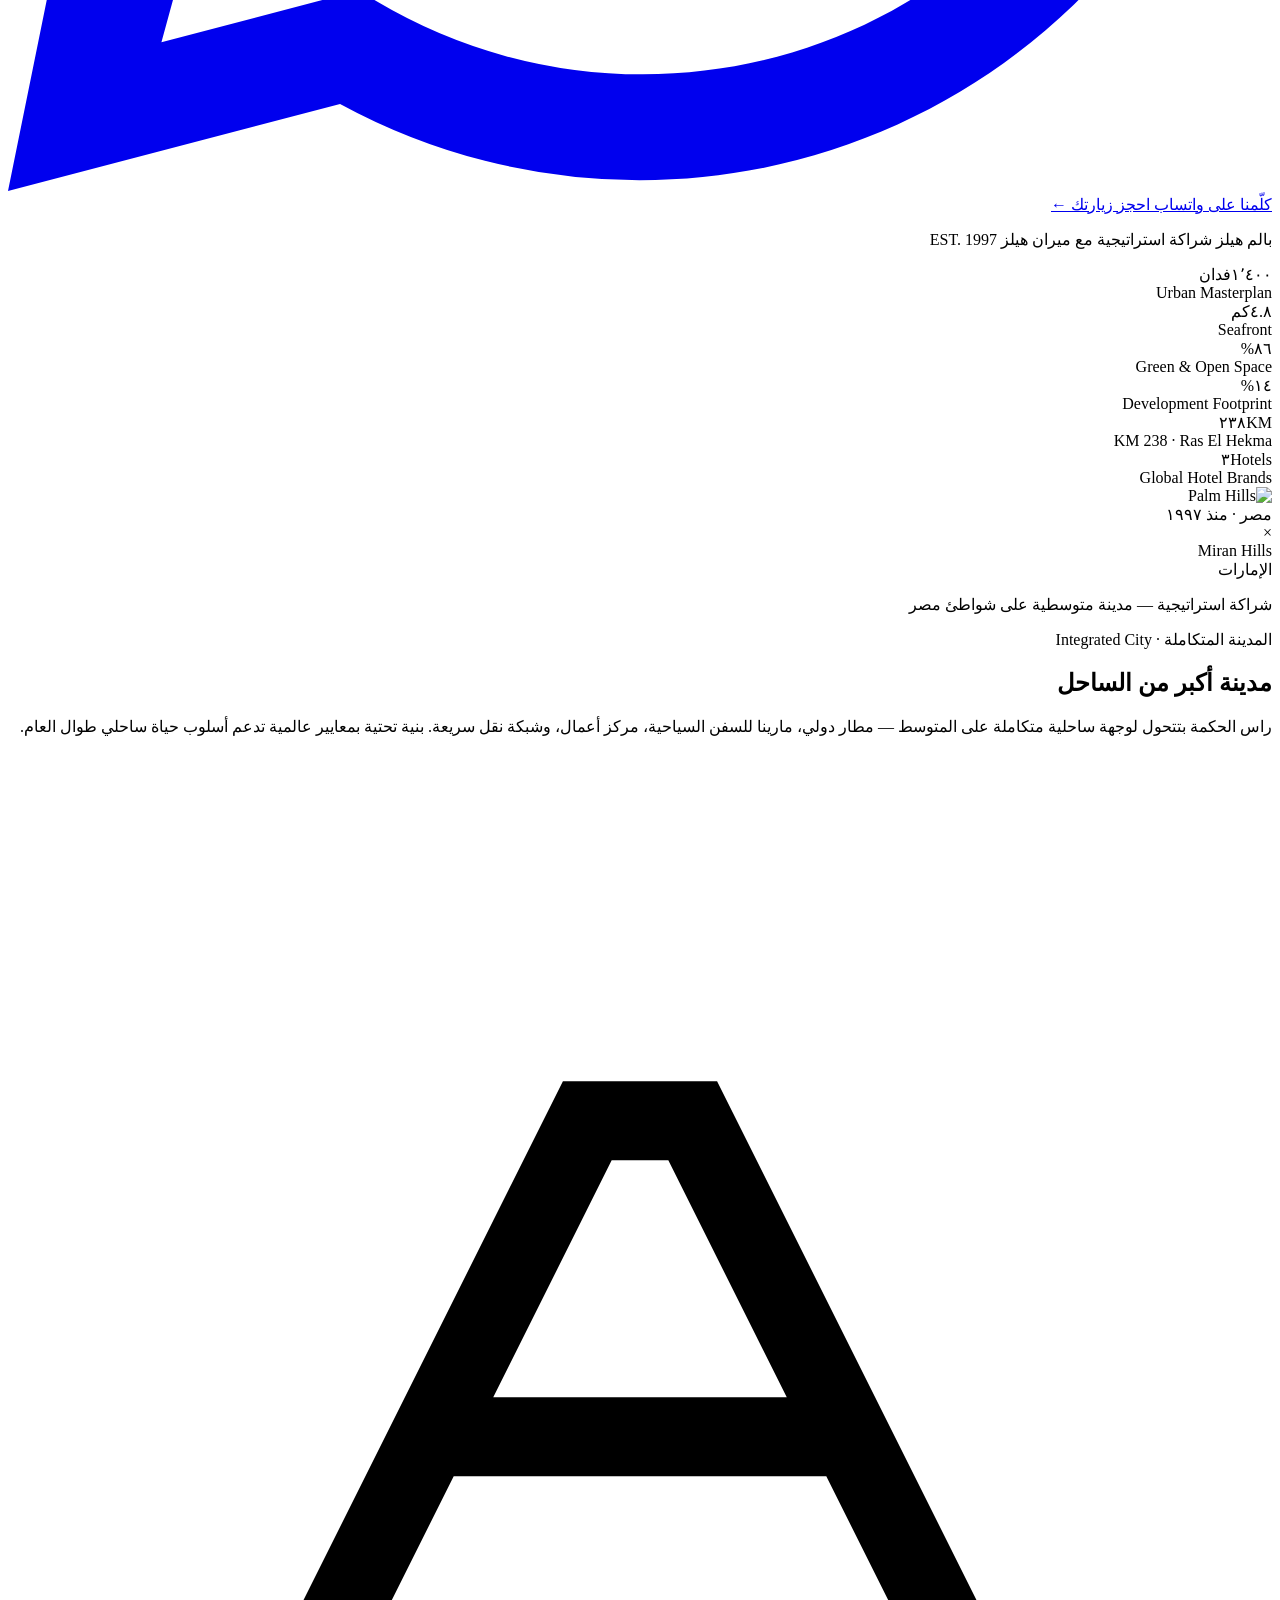
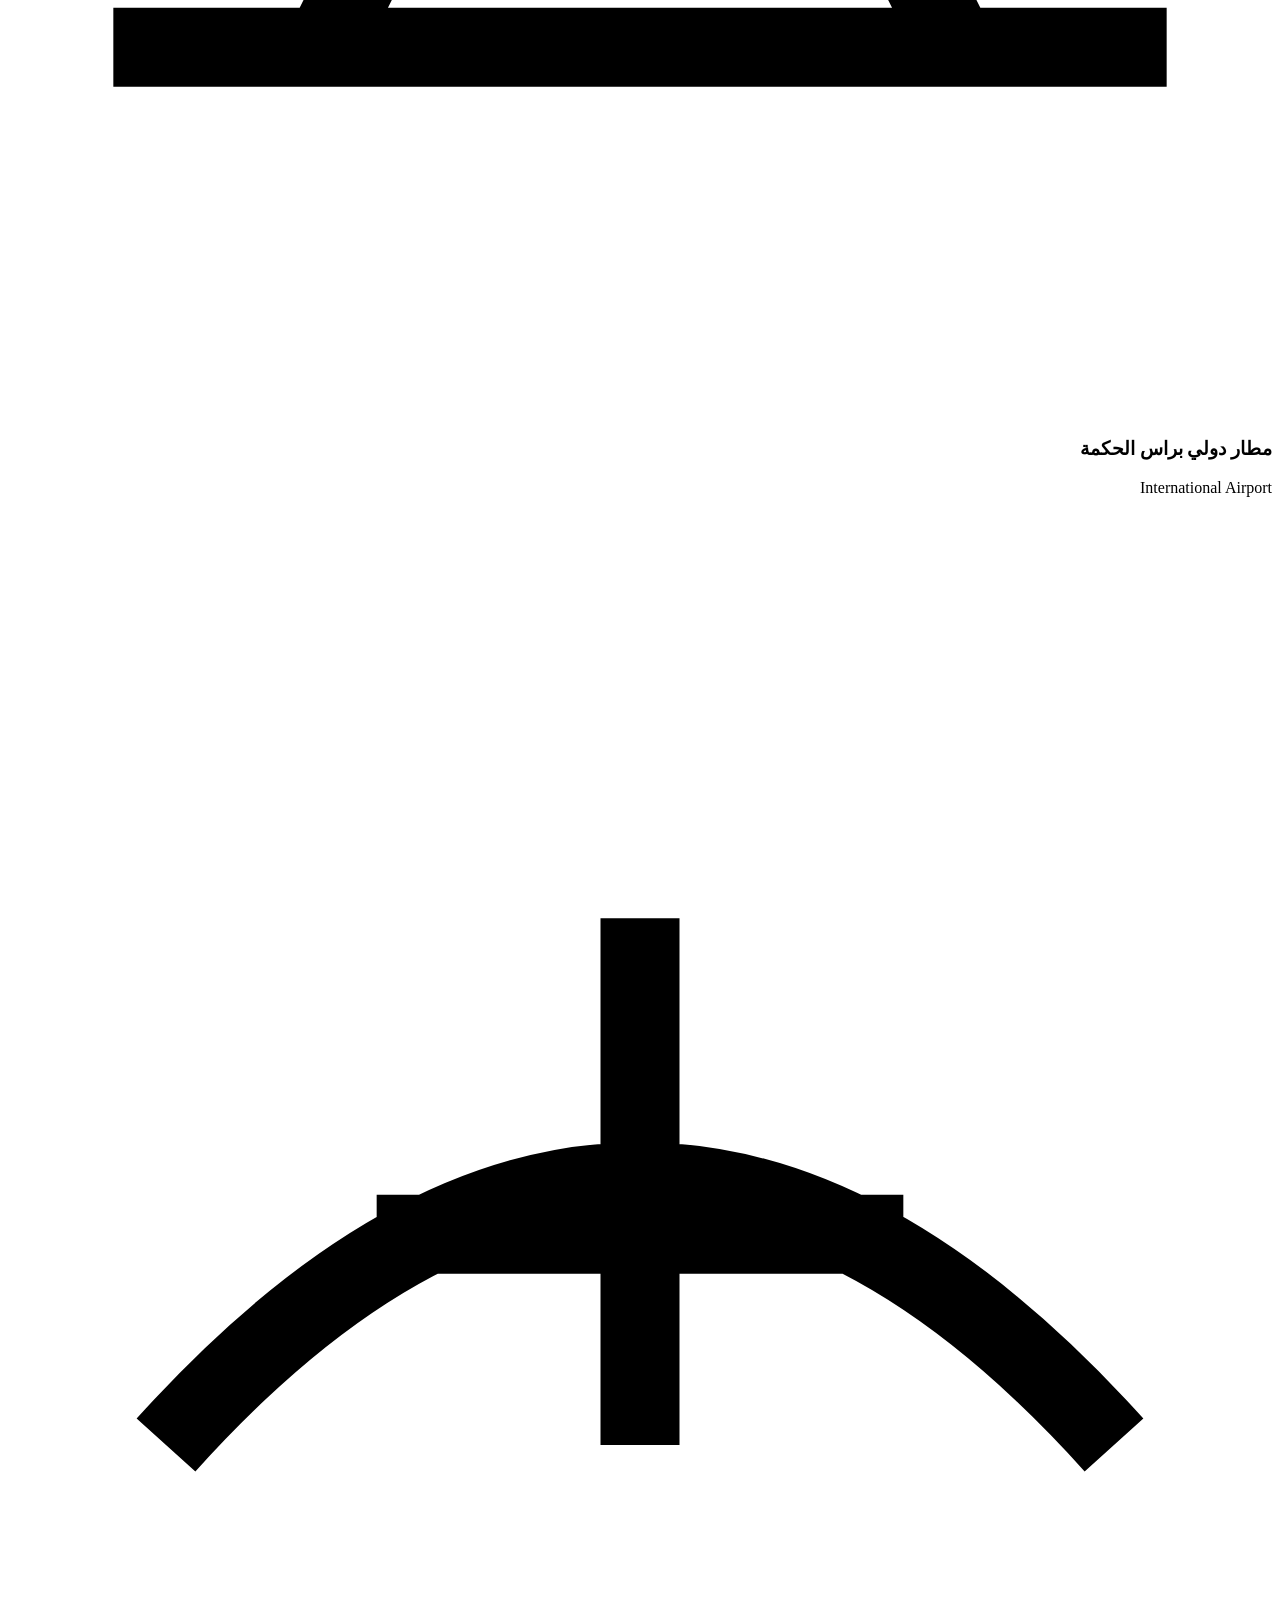
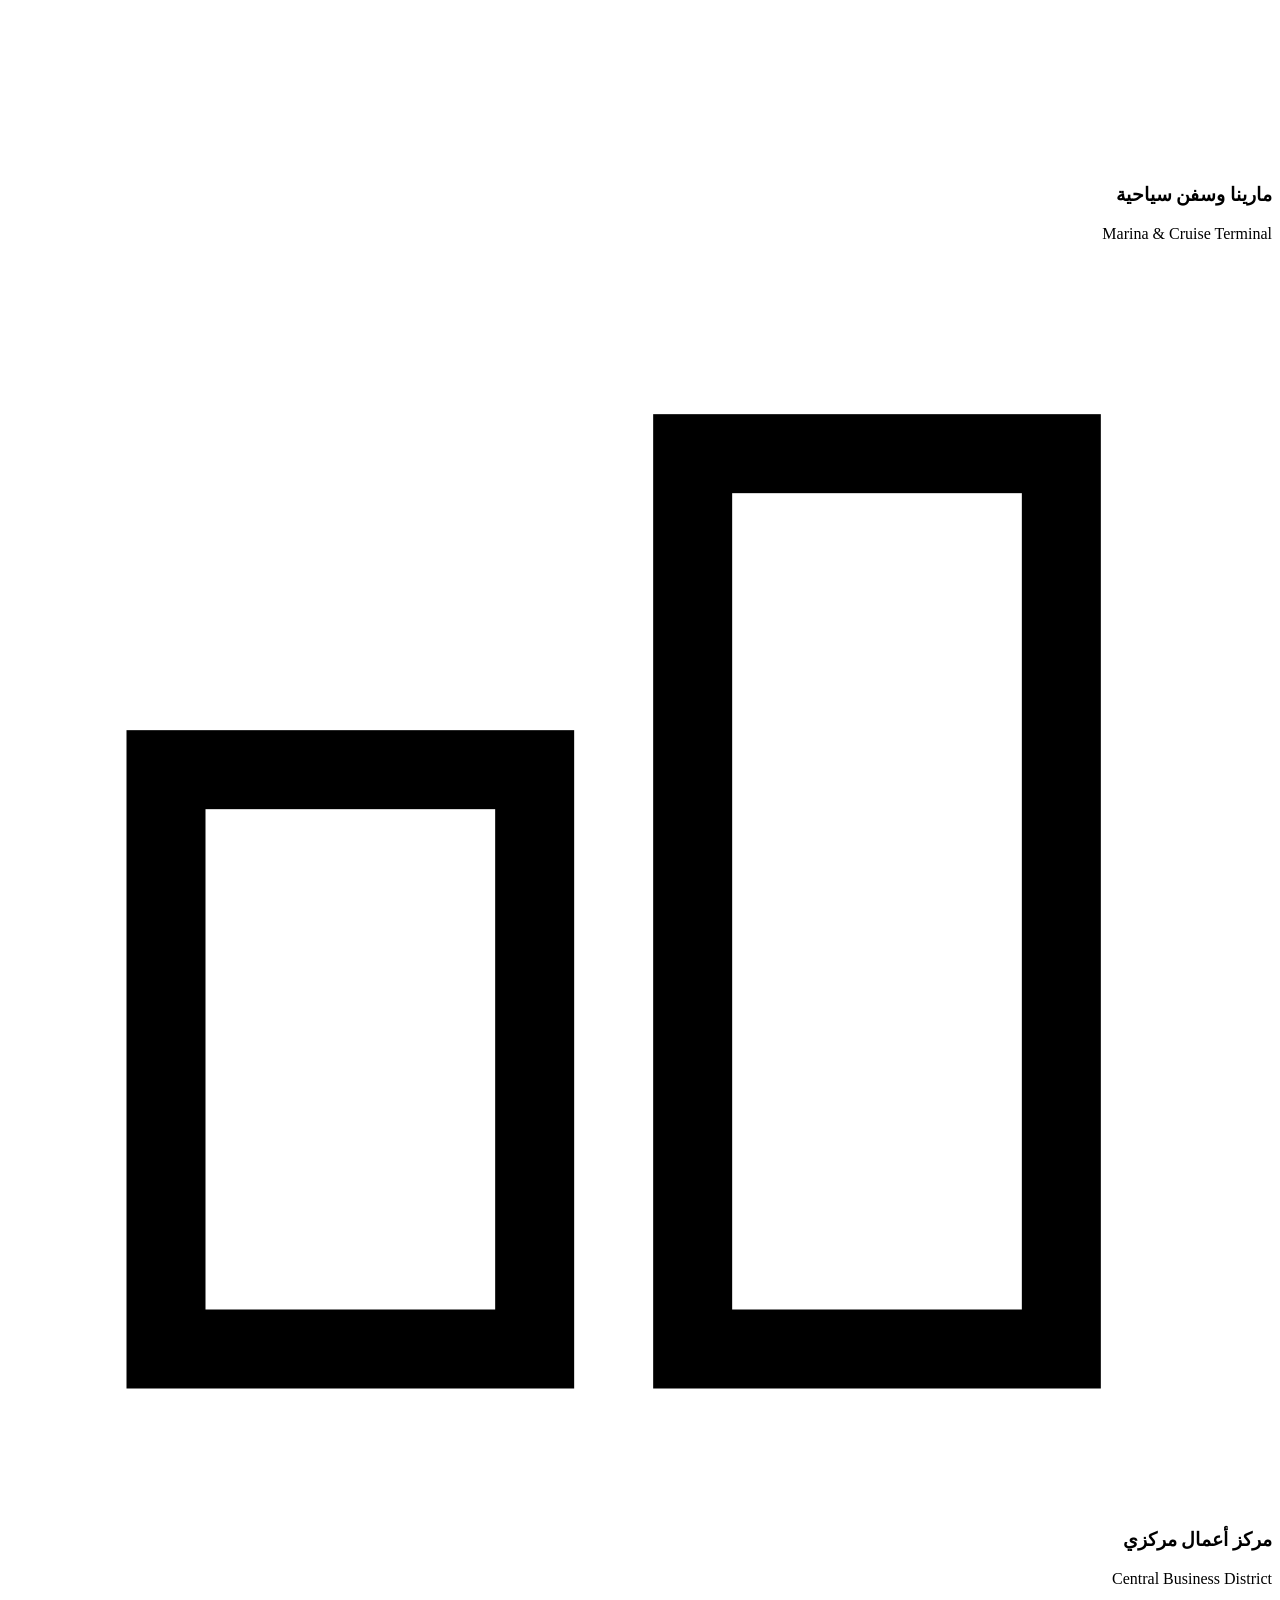
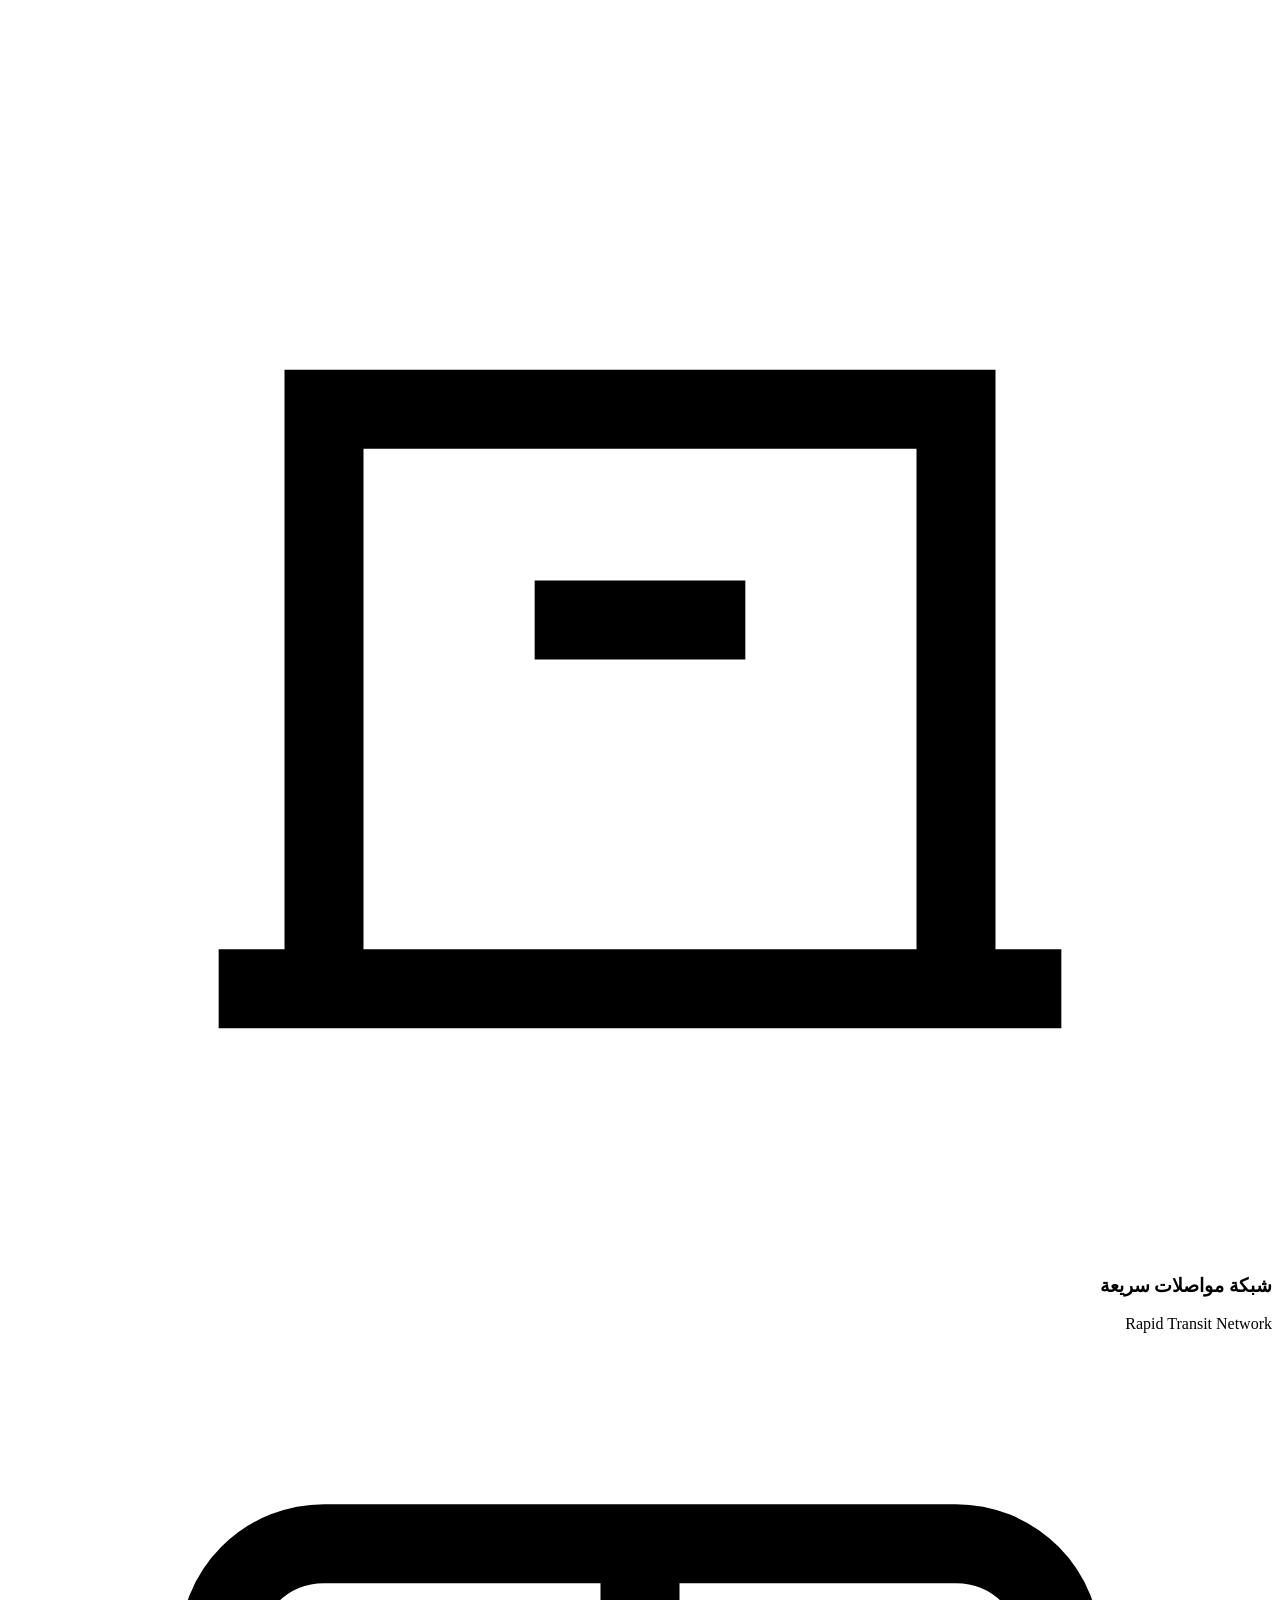
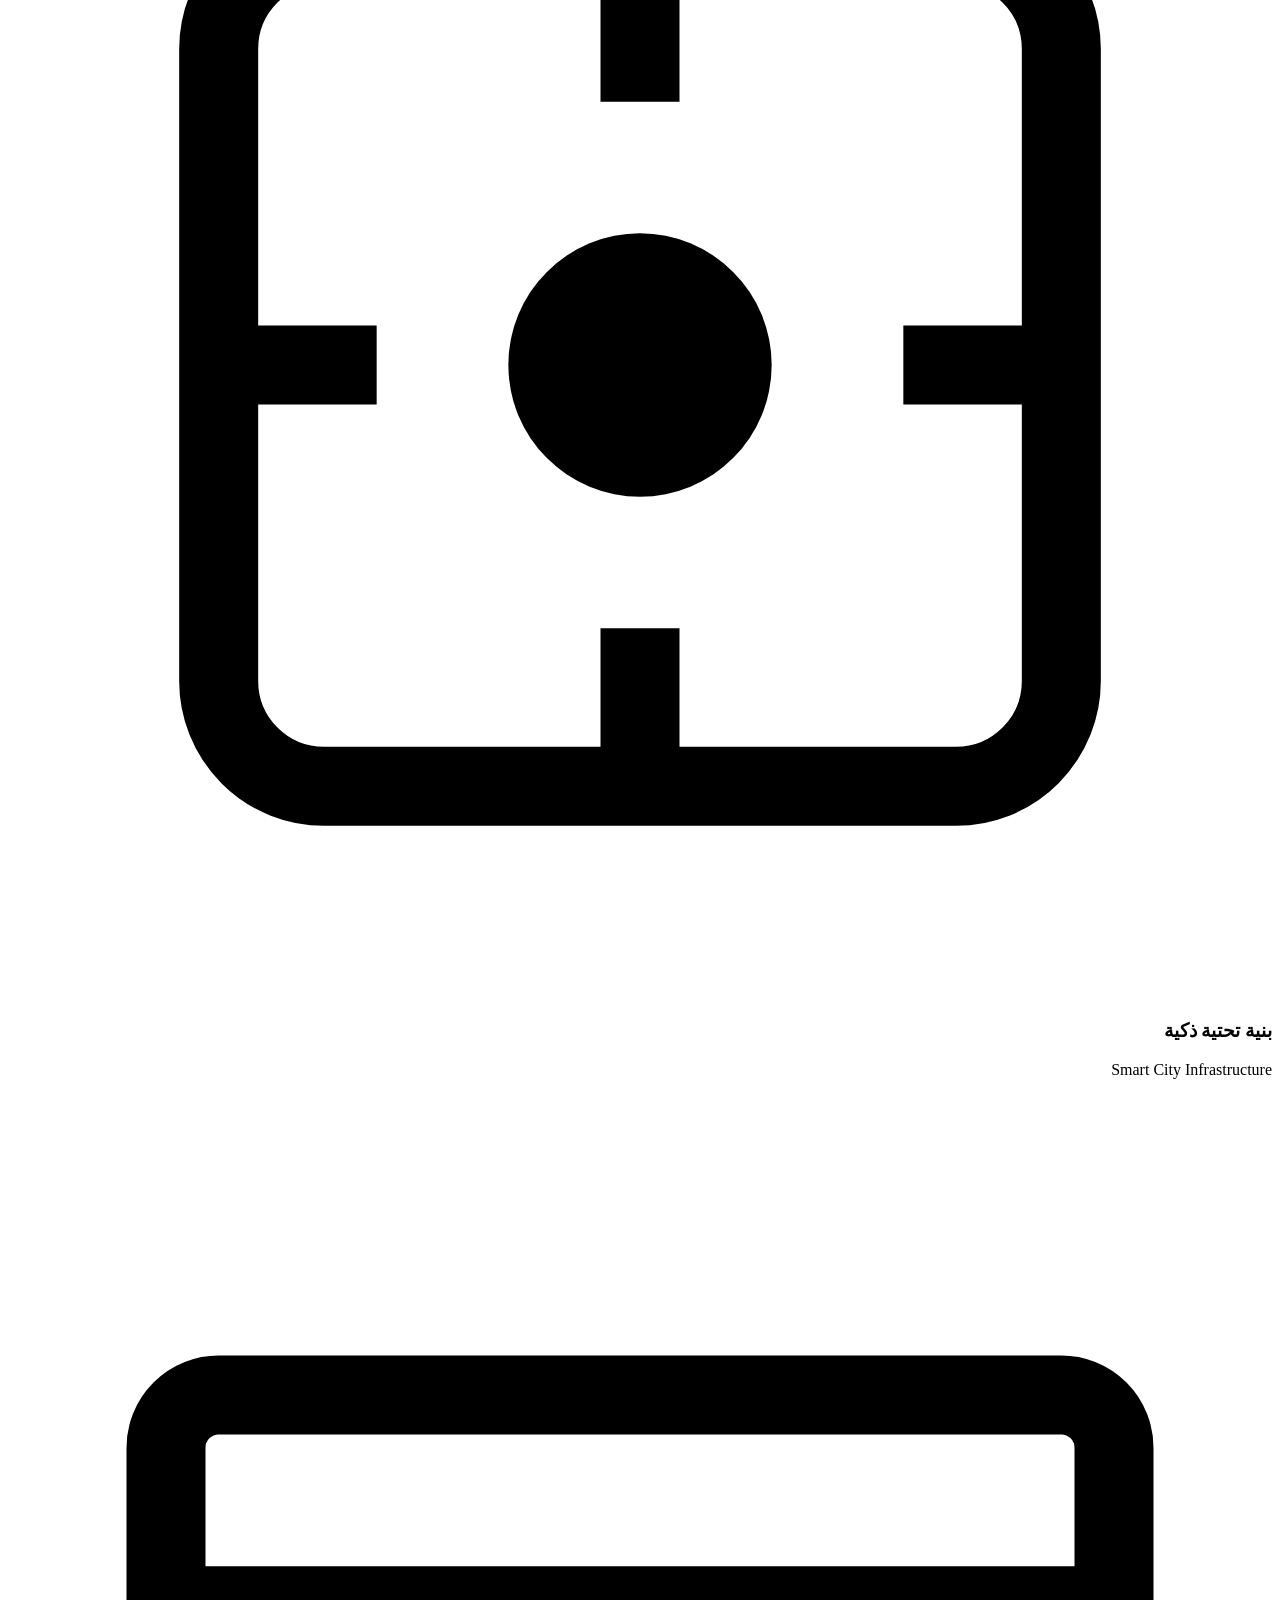
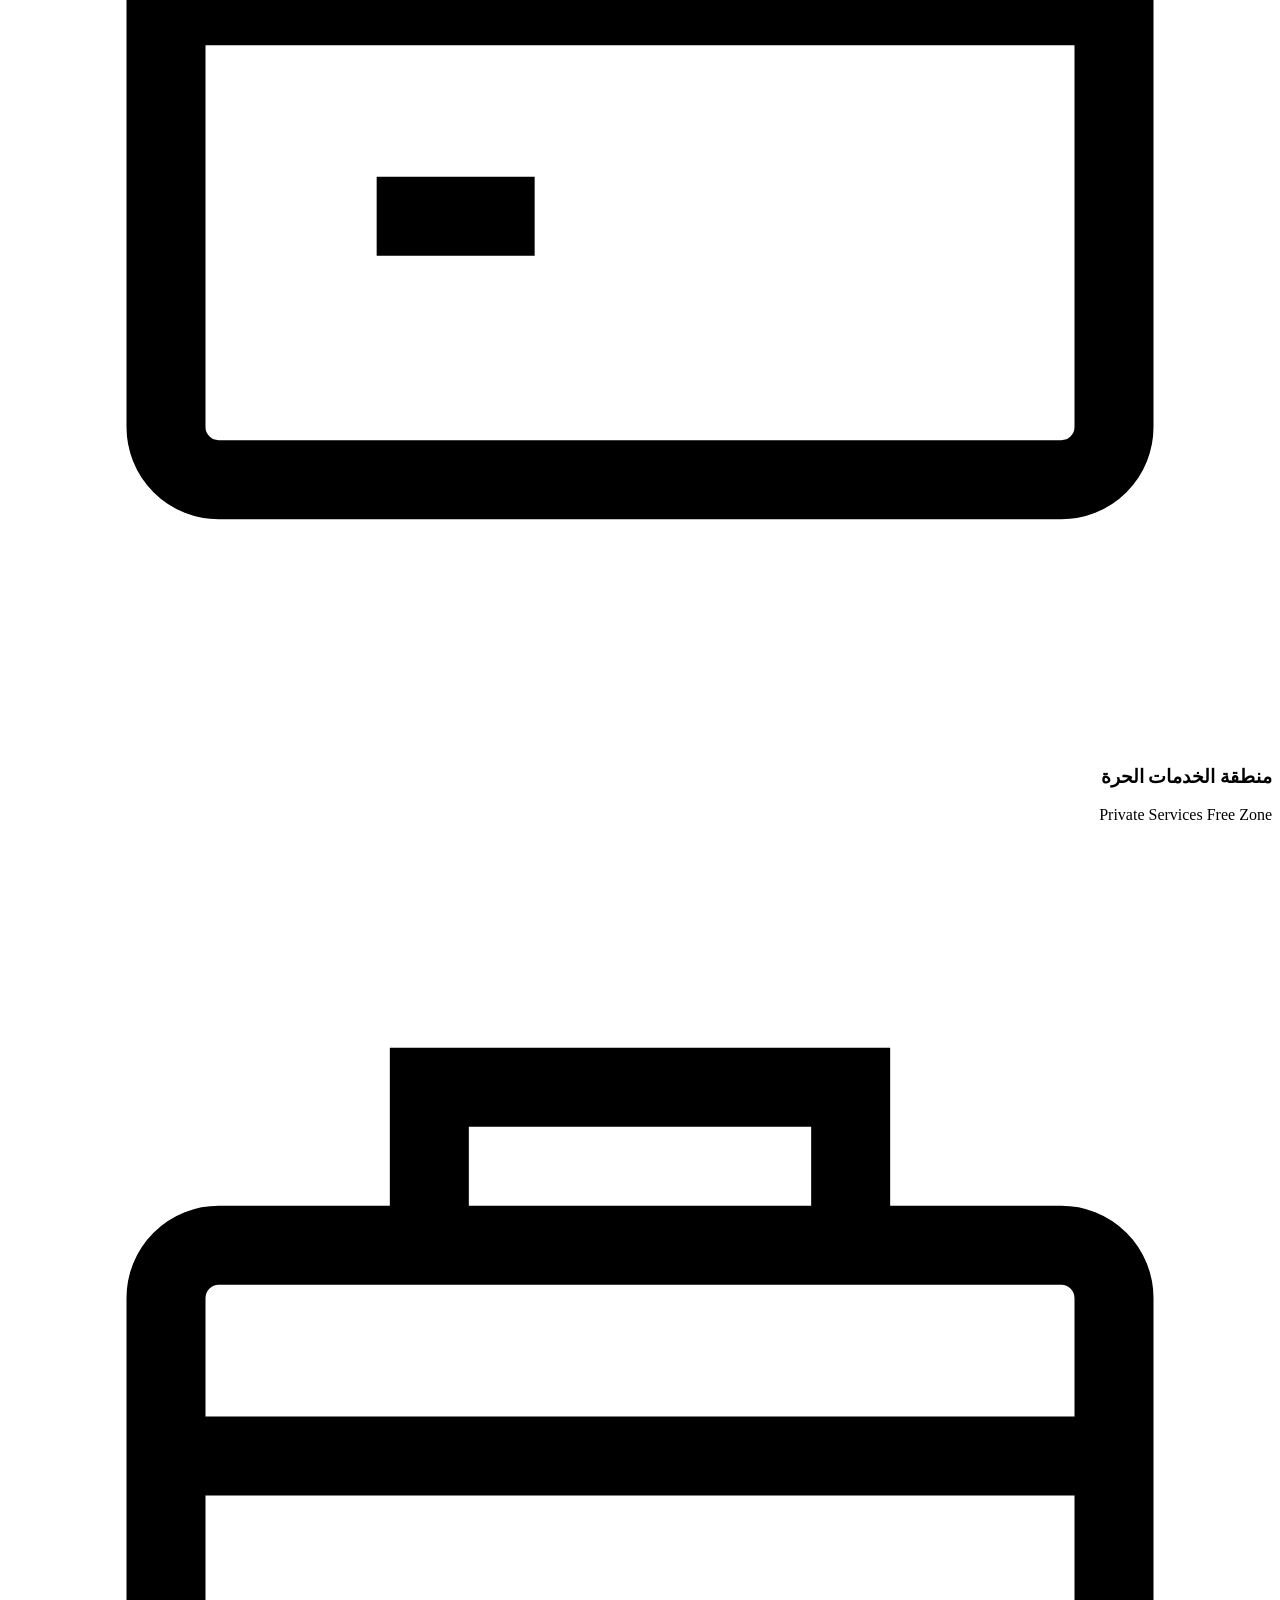
==== commit 1b7e70b1: "Update Arabic and English content for Hacienda Ras El Hekma project - Revised WhatsApp default messa" ====
--- a/public/prototype/index.html
+++ b/public/prototype/index.html
@@ -4,16 +4,6 @@
 <meta charset="utf-8" />
 <meta name="viewport" content="width=device-width, initial-scale=1, viewport-fit=cover" />
 
-<!-- CLIENT: replace Google Ads tag before launch -->
-<!-- Google tag (gtag.js) -->
-<script async src="https://www.googletagmanager.com/gtag/js?id=AW-17012763903"></script>
-<script>
-  window.dataLayer = window.dataLayer || [];
-  function gtag(){dataLayer.push(arguments);}
-  gtag('js', new Date());
-  gtag('config', 'AW-17012763903');
-</script>
-
 <title>هاسيندا راس الحكمة — ساحلية بلا مثيل</title>
 <meta name="description" content="هاسيندا راس الحكمة — وجهة ساحلية مسوّرة من بالم هيلز على كيلو ٢٣٨. ١٬٤٠٠ فدان، ٤.٨ كم شاطئ، ٨٦٪ مساحات خضراء ومائية." />
 
@@ -23,13 +13,12 @@
 
 <link rel="stylesheet" href="/prototype/styles.css" />
 
-<!-- CLIENT: replace Clarity project ID before launch -->
 <script type="text/javascript">
 (function(c,l,a,r,i,t,y){
     c[a]=c[a]||function(){(c[a].q=c[a].q||[]).push(arguments)};
     t=l.createElement(r);t.async=1;t.src="https://www.clarity.ms/tag/"+i;
     y=l.getElementsByTagName(r)[0];y.parentNode.insertBefore(t,y);
-})(window, document, "clarity", "script", "wvvlksg43d");
+})(window, document, "clarity", "script", "x0tw801v17");
 </script>
 </head>
 <body>
@@ -100,7 +89,7 @@
     <h1 class="h1 hero-h1">
       <span>هاسيندا</span> <span class="serif">راس الحكمة</span><br>
       <span class="accent">Unlike</span> <span class="stroke" style="-webkit-text-stroke-color: var(--bone)">Anywhere</span>
-      <span class="serif-tag">— The Mediterranean's Most Extraordinary Shoreline —</span>
+      <span class="serif-tag">— واجهة ساحلية متوسطية فريدة —</span>
     </h1>
     <p class="hero-value">
       وجهة ساحلية مسوّرة من بالم هيلز على كيلو ٢٣٨ — <strong>١٬٤٠٠ فدان</strong>،
@@ -132,27 +121,27 @@
   <div class="wrap">
     <div class="stat">
       <div class="stat-value">١٬٤٠٠<span class="small">فدان</span></div>
-      <div class="stat-label">Master Plan</div>
+      <div class="stat-label">Urban Masterplan</div>
     </div>
     <div class="stat">
       <div class="stat-value">٤.٨<span class="small">كم</span></div>
-      <div class="stat-label">Shoreline</div>
+      <div class="stat-label">Seafront</div>
     </div>
     <div class="stat">
       <div class="stat-value">٨٦<span class="small">%</span></div>
-      <div class="stat-label">Green & Water</div>
+      <div class="stat-label">Green & Open Space</div>
     </div>
     <div class="stat">
       <div class="stat-value">١٤<span class="small">%</span></div>
-      <div class="stat-label">Built Footprint</div>
+      <div class="stat-label">Development Footprint</div>
     </div>
     <div class="stat">
       <div class="stat-value">٢٣٨<span class="small">KM</span></div>
-      <div class="stat-label">Ras El Hekma</div>
+      <div class="stat-label">KM 238 · Ras El Hekma</div>
     </div>
     <div class="stat">
       <div class="stat-value">٣<span class="small">Hotels</span></div>
-      <div class="stat-label">International</div>
+      <div class="stat-label">Global Hotel Brands</div>
     </div>
   </div>
 </section>
@@ -173,7 +162,7 @@
         <div class="partner-meta">الإمارات</div>
       </div>
     </div>
-    <p class="partnership-line">In Collaboration — A Mediterranean City on Egyptian Shores</p>
+    <p class="partnership-line">شراكة استراتيجية — مدينة متوسطية على شواطئ مصر</p>
   </div>
 </section>
 
@@ -199,7 +188,7 @@
           </svg>
         </div>
         <div>
-          <h3 class="eco-label">مطار راس الحكمة الدولي</h3>
+          <h3 class="eco-label">مطار دولي براس الحكمة</h3>
           <span class="eco-en">International Airport</span>
         </div>
       </div>
@@ -211,7 +200,7 @@
           </svg>
         </div>
         <div>
-          <h3 class="eco-label">مارينا دولية + سفن سياحية</h3>
+          <h3 class="eco-label">مارينا وسفن سياحية</h3>
           <span class="eco-en">Marina & Cruise Terminal</span>
         </div>
       </div>
@@ -225,7 +214,7 @@
           </svg>
         </div>
         <div>
-          <h3 class="eco-label">مركز الأعمال المركزي</h3>
+          <h3 class="eco-label">مركز أعمال مركزي</h3>
           <span class="eco-en">Central Business District</span>
         </div>
       </div>
@@ -237,7 +226,7 @@
           </svg>
         </div>
         <div>
-          <h3 class="eco-label">شبكة النقل السريع</h3>
+          <h3 class="eco-label">شبكة مواصلات سريعة</h3>
           <span class="eco-en">Rapid Transit Network</span>
         </div>
       </div>
@@ -251,7 +240,7 @@
           </svg>
         </div>
         <div>
-          <h3 class="eco-label">المدينة الذكية</h3>
+          <h3 class="eco-label">بنية تحتية ذكية</h3>
           <span class="eco-en">Smart City Infrastructure</span>
         </div>
       </div>
@@ -290,7 +279,7 @@
           </svg>
         </div>
         <div>
-          <h3 class="eco-label">مطاعم وbeach clubs عالمية</h3>
+          <h3 class="eco-label">مطاعم و beach clubs راقية</h3>
           <span class="eco-en">Fine Dining & Beach Clubs</span>
         </div>
       </div>
@@ -328,10 +317,10 @@
             <span class="from">من</span>
             <span class="val">١٦٥ مليون جنيه</span>
           </div>
-          <p class="unit-note">فُل فينِش + تكييفات <span class="pending">· في انتظار التأكيد</span></p>
+          <p class="unit-note">تشطيب كامل + تكييفات <span class="pending">· في انتظار التأكيد</span></p>
           <a class="btn btn-dark unit-cta" href="#" data-wa="unit_villa" data-cta="whatsapp_ultra_villa">
             <svg class="icon" viewBox="0 0 24 24" fill="currentColor" aria-hidden="true"><path d="M17.472 14.382c-.297-.149-1.758-.867-2.03-.967-.273-.099-.471-.148-.67.15-.197.297-.767.966-.94 1.164-.173.199-.347.223-.644.075-.297-.15-1.255-.463-2.39-1.475-.883-.788-1.48-1.761-1.653-2.059-.173-.297-.018-.458.13-.606.134-.133.298-.347.446-.52.149-.174.198-.298.298-.497.099-.198.05-.371-.025-.52-.075-.149-.669-1.612-.916-2.207-.242-.579-.487-.5-.669-.51-.173-.008-.371-.01-.57-.01-.198 0-.52.074-.792.372-.272.297-1.04 1.016-1.04 2.479 0 1.462 1.065 2.875 1.213 3.074.149.198 2.096 3.2 5.077 4.487.709.306 1.262.489 1.694.625.712.227 1.36.195 1.871.118.571-.085 1.758-.719 2.006-1.413.248-.694.248-1.289.173-1.413-.074-.124-.272-.198-.57-.347m-5.421 7.403h-.004a9.87 9.87 0 0 1-5.031-1.378l-.361-.214-3.741.982.998-3.648-.235-.374a9.86 9.86 0 0 1-1.51-5.26c.001-5.45 4.436-9.884 9.888-9.884 2.64 0 5.122 1.03 6.988 2.898a9.825 9.825 0 0 1 2.893 6.994c-.003 5.45-4.435 9.884-9.881 9.884m8.413-18.297A11.815 11.815 0 0 0 12.05 0C5.495 0 .16 5.335.157 11.892c0 2.096.547 4.142 1.088 5.972L0 24l6.305-1.654a11.882 11.882 0 0 0 5.683 1.448h.005c6.554 0 11.89-5.335 11.893-11.893a11.821 11.821 0 0 0-3.48-8.413Z"/></svg>
-            <span>استفسر على واتساب</span>
+            <span>اسأل على واتساب</span>
           </a>
         </div>
       </article>
@@ -348,10 +337,10 @@
             <span class="from">من</span>
             <span class="val">٢٤ مليون</span>
           </div>
-          <p class="unit-note">إطلالة بحر <span class="pending">· في انتظار التأكيد</span></p>
+          <p class="unit-note">فيو مباشر على البحر <span class="pending">· في انتظار التأكيد</span></p>
           <a class="btn btn-dark unit-cta" href="#" data-wa="unit_chalet" data-cta="whatsapp_chalet">
             <svg class="icon" viewBox="0 0 24 24" fill="currentColor" aria-hidden="true"><path d="M17.472 14.382c-.297-.149-1.758-.867-2.03-.967-.273-.099-.471-.148-.67.15-.197.297-.767.966-.94 1.164-.173.199-.347.223-.644.075-.297-.15-1.255-.463-2.39-1.475-.883-.788-1.48-1.761-1.653-2.059-.173-.297-.018-.458.13-.606.134-.133.298-.347.446-.52.149-.174.198-.298.298-.497.099-.198.05-.371-.025-.52-.075-.149-.669-1.612-.916-2.207-.242-.579-.487-.5-.669-.51-.173-.008-.371-.01-.57-.01-.198 0-.52.074-.792.372-.272.297-1.04 1.016-1.04 2.479 0 1.462 1.065 2.875 1.213 3.074.149.198 2.096 3.2 5.077 4.487.709.306 1.262.489 1.694.625.712.227 1.36.195 1.871.118.571-.085 1.758-.719 2.006-1.413.248-.694.248-1.289.173-1.413-.074-.124-.272-.198-.57-.347m-5.421 7.403h-.004a9.87 9.87 0 0 1-5.031-1.378l-.361-.214-3.741.982.998-3.648-.235-.374a9.86 9.86 0 0 1-1.51-5.26c.001-5.45 4.436-9.884 9.888-9.884 2.64 0 5.122 1.03 6.988 2.898a9.825 9.825 0 0 1 2.893 6.994c-.003 5.45-4.435 9.884-9.881 9.884m8.413-18.297A11.815 11.815 0 0 0 12.05 0C5.495 0 .16 5.335.157 11.892c0 2.096.547 4.142 1.088 5.972L0 24l6.305-1.654a11.882 11.882 0 0 0 5.683 1.448h.005c6.554 0 11.89-5.335 11.893-11.893a11.821 11.821 0 0 0-3.48-8.413Z"/></svg>
-            <span>استفسر</span>
+            <span>تواصل واتساب</span>
           </a>
         </div>
       </article>
@@ -368,10 +357,10 @@
             <span class="from">من</span>
             <span class="val">٤٤ مليون</span>
           </div>
-          <p class="unit-note">إطلالة لاندسكيب <span class="pending">· في انتظار التأكيد</span></p>
+          <p class="unit-note">فيو على اللاندسكيب <span class="pending">· في انتظار التأكيد</span></p>
           <a class="btn btn-dark unit-cta" href="#" data-wa="unit_twin" data-cta="whatsapp_twin">
             <svg class="icon" viewBox="0 0 24 24" fill="currentColor" aria-hidden="true"><path d="M17.472 14.382c-.297-.149-1.758-.867-2.03-.967-.273-.099-.471-.148-.67.15-.197.297-.767.966-.94 1.164-.173.199-.347.223-.644.075-.297-.15-1.255-.463-2.39-1.475-.883-.788-1.48-1.761-1.653-2.059-.173-.297-.018-.458.13-.606.134-.133.298-.347.446-.52.149-.174.198-.298.298-.497.099-.198.05-.371-.025-.52-.075-.149-.669-1.612-.916-2.207-.242-.579-.487-.5-.669-.51-.173-.008-.371-.01-.57-.01-.198 0-.52.074-.792.372-.272.297-1.04 1.016-1.04 2.479 0 1.462 1.065 2.875 1.213 3.074.149.198 2.096 3.2 5.077 4.487.709.306 1.262.489 1.694.625.712.227 1.36.195 1.871.118.571-.085 1.758-.719 2.006-1.413.248-.694.248-1.289.173-1.413-.074-.124-.272-.198-.57-.347m-5.421 7.403h-.004a9.87 9.87 0 0 1-5.031-1.378l-.361-.214-3.741.982.998-3.648-.235-.374a9.86 9.86 0 0 1-1.51-5.26c.001-5.45 4.436-9.884 9.888-9.884 2.64 0 5.122 1.03 6.988 2.898a9.825 9.825 0 0 1 2.893 6.994c-.003 5.45-4.435 9.884-9.881 9.884m8.413-18.297A11.815 11.815 0 0 0 12.05 0C5.495 0 .16 5.335.157 11.892c0 2.096.547 4.142 1.088 5.972L0 24l6.305-1.654a11.882 11.882 0 0 0 5.683 1.448h.005c6.554 0 11.89-5.335 11.893-11.893a11.821 11.821 0 0 0-3.48-8.413Z"/></svg>
-            <span>استفسر</span>
+            <span>تواصل واتساب</span>
           </a>
         </div>
       </article>
@@ -388,10 +377,10 @@
             <span class="from">من</span>
             <span class="val">١١.٥ مليون</span>
           </div>
-          <p class="unit-note">داخل The Core <span class="pending">· في انتظار التأكيد</span></p>
+          <p class="unit-note">موقع The Core <span class="pending">· في انتظار التأكيد</span></p>
           <a class="btn btn-dark unit-cta" href="#" data-wa="unit_apartment" data-cta="whatsapp_apartment">
             <svg class="icon" viewBox="0 0 24 24" fill="currentColor" aria-hidden="true"><path d="M17.472 14.382c-.297-.149-1.758-.867-2.03-.967-.273-.099-.471-.148-.67.15-.197.297-.767.966-.94 1.164-.173.199-.347.223-.644.075-.297-.15-1.255-.463-2.39-1.475-.883-.788-1.48-1.761-1.653-2.059-.173-.297-.018-.458.13-.606.134-.133.298-.347.446-.52.149-.174.198-.298.298-.497.099-.198.05-.371-.025-.52-.075-.149-.669-1.612-.916-2.207-.242-.579-.487-.5-.669-.51-.173-.008-.371-.01-.57-.01-.198 0-.52.074-.792.372-.272.297-1.04 1.016-1.04 2.479 0 1.462 1.065 2.875 1.213 3.074.149.198 2.096 3.2 5.077 4.487.709.306 1.262.489 1.694.625.712.227 1.36.195 1.871.118.571-.085 1.758-.719 2.006-1.413.248-.694.248-1.289.173-1.413-.074-.124-.272-.198-.57-.347m-5.421 7.403h-.004a9.87 9.87 0 0 1-5.031-1.378l-.361-.214-3.741.982.998-3.648-.235-.374a9.86 9.86 0 0 1-1.51-5.26c.001-5.45 4.436-9.884 9.888-9.884 2.64 0 5.122 1.03 6.988 2.898a9.825 9.825 0 0 1 2.893 6.994c-.003 5.45-4.435 9.884-9.881 9.884m8.413-18.297A11.815 11.815 0 0 0 12.05 0C5.495 0 .16 5.335.157 11.892c0 2.096.547 4.142 1.088 5.972L0 24l6.305-1.654a11.882 11.882 0 0 0 5.683 1.448h.005c6.554 0 11.89-5.335 11.893-11.893a11.821 11.821 0 0 0-3.48-8.413Z"/></svg>
-            <span>استفسر</span>
+            <span>تواصل واتساب</span>
           </a>
         </div>
       </article>
@@ -408,10 +397,10 @@
             <span class="from">السعر</span>
             <span class="val">حسب الطلب</span>
           </div>
-          <p class="unit-note">إدارة فندقية <span class="pending">· في انتظار التأكيد</span></p>
+          <p class="unit-note">إدارة فندقية عالمية <span class="pending">· في انتظار التأكيد</span></p>
           <a class="btn btn-dark unit-cta" href="#" data-wa="unit_branded" data-cta="whatsapp_branded">
             <svg class="icon" viewBox="0 0 24 24" fill="currentColor" aria-hidden="true"><path d="M17.472 14.382c-.297-.149-1.758-.867-2.03-.967-.273-.099-.471-.148-.67.15-.197.297-.767.966-.94 1.164-.173.199-.347.223-.644.075-.297-.15-1.255-.463-2.39-1.475-.883-.788-1.48-1.761-1.653-2.059-.173-.297-.018-.458.13-.606.134-.133.298-.347.446-.52.149-.174.198-.298.298-.497.099-.198.05-.371-.025-.52-.075-.149-.669-1.612-.916-2.207-.242-.579-.487-.5-.669-.51-.173-.008-.371-.01-.57-.01-.198 0-.52.074-.792.372-.272.297-1.04 1.016-1.04 2.479 0 1.462 1.065 2.875 1.213 3.074.149.198 2.096 3.2 5.077 4.487.709.306 1.262.489 1.694.625.712.227 1.36.195 1.871.118.571-.085 1.758-.719 2.006-1.413.248-.694.248-1.289.173-1.413-.074-.124-.272-.198-.57-.347m-5.421 7.403h-.004a9.87 9.87 0 0 1-5.031-1.378l-.361-.214-3.741.982.998-3.648-.235-.374a9.86 9.86 0 0 1-1.51-5.26c.001-5.45 4.436-9.884 9.888-9.884 2.64 0 5.122 1.03 6.988 2.898a9.825 9.825 0 0 1 2.893 6.994c-.003 5.45-4.435 9.884-9.881 9.884m8.413-18.297A11.815 11.815 0 0 0 12.05 0C5.495 0 .16 5.335.157 11.892c0 2.096.547 4.142 1.088 5.972L0 24l6.305-1.654a11.882 11.882 0 0 0 5.683 1.448h.005c6.554 0 11.89-5.335 11.893-11.893a11.821 11.821 0 0 0-3.48-8.413Z"/></svg>
-            <span>استفسر</span>
+            <span>تواصل واتساب</span>
           </a>
         </div>
       </article>
@@ -433,21 +422,21 @@
       <div class="pay-card">
         <div class="pay-label">المقدم</div>
         <div class="pay-num">٥<span class="unit-sm">%</span></div>
-        <p class="pay-text">مقدم + ٥٪ بعد ٣ شهور</p>
+        <p class="pay-text">٥٪ الآن + ٥٪ بعد ثلاثة شهور</p>
       </div>
       <div class="pay-card">
         <div class="pay-label">التقسيط</div>
         <div class="pay-num">١٠<span class="unit-sm">سنوات</span></div>
-        <p class="pay-text">تقسيط على الوحدات / ٨ سنوات على الفلل</p>
+        <p class="pay-text">حتى ١٠ سنوات للوحدات · ٨ سنوات للفلل</p>
       </div>
       <div class="pay-card">
         <div class="pay-label">الاستلام</div>
         <div class="pay-num">٤<span class="unit-sm">سنوات</span></div>
-        <p class="pay-text">فُل فينِش + تكييفات + مطابخ</p>
-      </div>
-    </div>
-
-    <p class="payment-flag">في انتظار التأكيد من المطور — الأرقام استرشادية قبل الإطلاق الرسمي</p>
+        <p class="pay-text">تسليم فُل فينِش مع تكييفات ومطابخ</p>
+      </div>
+    </div>
+
+    <p class="payment-flag">الأرقام استرشادية — في انتظار التأكيد الرسمي من المطور</p>
   </div>
 </section>
 
@@ -469,27 +458,27 @@
       <div class="gal g-shore">
         <img src="/hacienda/brochure/shoreline.webp" alt="٤.٨ كم شاطئ متوسطي" loading="lazy" />
         <span class="gal-en">01 · Shoreline</span>
-        <span class="gal-cap">٤.٨ كم شاطئ متوسطي</span>
+        <span class="gal-cap">٤.٨ كم واجهة بحرية</span>
       </div>
       <div class="gal g-master">
         <img src="/hacienda/brochure/masterplan.webp" alt="الماستر بلان" loading="lazy" />
         <span class="gal-en">02 · Masterplan</span>
-        <span class="gal-cap">الماستر بلان</span>
+        <span class="gal-cap">تصميم الماستر بلان</span>
       </div>
       <div class="gal g-parks">
         <img src="/hacienda/brochure/parks.webp" alt="الحدائق واللاندسكيب" loading="lazy" />
         <span class="gal-en">03 · Parks</span>
-        <span class="gal-cap">الحدائق واللاندسكيب</span>
+        <span class="gal-cap">مساحات خضراء وممرات</span>
       </div>
       <div class="gal g-core">
         <img src="/hacienda/brochure/amenities.webp" alt="ريتيل ومطاعم وأمفيتياتر" loading="lazy" />
         <span class="gal-en">04 · The Core</span>
-        <span class="gal-cap">ريتيل ومطاعم وأمفيتياتر</span>
+        <span class="gal-cap">تسوق ومطاعم وترفيه</span>
       </div>
       <div class="gal g-marina">
         <img src="/hacienda/brochure/ecosystem.webp" alt="المارينا الدولية" loading="lazy" />
         <span class="gal-en">05 · Marina</span>
-        <span class="gal-cap">المارينا الدولية</span>
+        <span class="gal-cap">مارينا على المتوسط</span>
       </div>
       <div class="gal g-club">
         <img src="/hacienda/brochure/sports.webp" alt="Palm Hills Sporting Club" loading="lazy" />
@@ -502,7 +491,7 @@
 
     <div class="section-head fade-in" style="margin-bottom: 28px">
       <span class="eyebrow">عائلة هاسيندا · Portfolio</span>
-      <h2 class="h2" style="font-size: clamp(26px, 3vw, 38px)">سبع وجهات على <span class="accent serif">الساحل الشمالي</span></h2>
+      <h2 class="h2" style="font-size: clamp(26px, 3vw, 38px)">مجموعة من سبع وجهات على <span class="accent serif">الساحل الشمالي</span></h2>
     </div>
 
     <div class="sisters fade-in">
@@ -555,15 +544,15 @@
         <div class="trust-stats">
           <div class="trust-stat">
             <div class="trust-num">37.8<span class="unit-sm">M sqm</span></div>
-            <div class="trust-lbl">مساحات مطورة</div>
+            <div class="trust-lbl">مساحة مطورة</div>
           </div>
           <div class="trust-stat">
             <div class="trust-num">50<span class="unit-sm">+</span></div>
-            <div class="trust-lbl">مشروع منفّذ</div>
+            <div class="trust-lbl">مشروع تم تنفيذه</div>
           </div>
           <div class="trust-stat">
             <div class="trust-num">8<span class="unit-sm">/8</span></div>
-            <div class="trust-lbl">مشاريع بالساحل</div>
+            <div class="trust-lbl">مشروع ساحلي</div>
           </div>
           <div class="trust-stat">
             <div class="trust-num">1997<span class="unit-sm">EST</span></div>
@@ -589,9 +578,9 @@
         </p>
 
         <p class="lead-trust-line">
-          <span>دقايق للرد</span>
+          <span>رد خلال دقايق</span>
           <span style="opacity:.5">·</span>
-          <span>بياناتك سرية ١٠٠٪</span>
+          <span>خصوصية بياناتك مضمونة</span>
         </p>
 
         <div class="lead-contacts">
@@ -612,7 +601,7 @@
 
       <div class="fade-in">
         <form class="form-card" id="lead-form" novalidate>
-          <h3 class="form-h">٤ خانات بس — وفريقنا هيرد عليك</h3>
+          <h3 class="form-h">٤ حقول فقط — وفريق المبيعات هيتواصل معاك</h3>
 
           <div class="field">
             <label for="f-name">الاسم <span class="req">*</span></label>
@@ -651,16 +640,16 @@
             <svg class="icon" viewBox="0 0 24 24" fill="none" stroke="currentColor" stroke-width="2" aria-hidden="true">
               <path d="M22 2L11 13 M22 2L15 22 L11 13 L2 9 Z"/>
             </svg>
-            <span class="label">ابعت استفساري</span>
+            <span class="label">أرسل طلبك</span>
           </button>
 
-          <p class="form-privacy">بياناتك سرية ولن تُستخدم إلا للتواصل معك</p>
+          <p class="form-privacy">بياناتك محمية ولن تُشارك مع أي طرف ثالث</p>
         </form>
 
         <div class="form-success" id="lead-success" style="display:none">
           <div class="success-mark" aria-hidden="true">✓</div>
-          <h3 class="form-h" style="font-style:normal;font-family:var(--f-sans);font-weight:800;font-size:24px">تم استلام بياناتك</h3>
-          <p style="font-family:var(--f-serif);font-size:17px;color:rgba(20,20,20,.7);margin:0">فريق المبيعات هيتواصل معاك قريب — أو كمّل على واتساب دلوقتي.</p>
+          <h3 class="form-h" style="font-style:normal;font-family:var(--f-sans);font-weight:800;font-size:24px">تم استلام طلبك</h3>
+          <p style="font-family:var(--f-serif);font-size:17px;color:rgba(20,20,20,.7);margin:0">فريق المبيعات هيتواصل معاك قريباً — أو كمّل على واتساب الآن.</p>
           <a class="btn btn-wa btn-lg btn-block" href="#" data-wa="form_followup" data-cta="whatsapp_form_success">
             <svg class="icon" viewBox="0 0 24 24" fill="currentColor" aria-hidden="true"><path d="M17.472 14.382c-.297-.149-1.758-.867-2.03-.967-.273-.099-.471-.148-.67.15-.197.297-.767.966-.94 1.164-.173.199-.347.223-.644.075-.297-.15-1.255-.463-2.39-1.475-.883-.788-1.48-1.761-1.653-2.059-.173-.297-.018-.458.13-.606.134-.133.298-.347.446-.52.149-.174.198-.298.298-.497.099-.198.05-.371-.025-.52-.075-.149-.669-1.612-.916-2.207-.242-.579-.487-.5-.669-.51-.173-.008-.371-.01-.57-.01-.198 0-.52.074-.792.372-.272.297-1.04 1.016-1.04 2.479 0 1.462 1.065 2.875 1.213 3.074.149.198 2.096 3.2 5.077 4.487.709.306 1.262.489 1.694.625.712.227 1.36.195 1.871.118.571-.085 1.758-.719 2.006-1.413.248-.694.248-1.289.173-1.413-.074-.124-.272-.198-.57-.347m-5.421 7.403h-.004a9.87 9.87 0 0 1-5.031-1.378l-.361-.214-3.741.982.998-3.648-.235-.374a9.86 9.86 0 0 1-1.51-5.26c.001-5.45 4.436-9.884 9.888-9.884 2.64 0 5.122 1.03 6.988 2.898a9.825 9.825 0 0 1 2.893 6.994c-.003 5.45-4.435 9.884-9.881 9.884m8.413-18.297A11.815 11.815 0 0 0 12.05 0C5.495 0 .16 5.335.157 11.892c0 2.096.547 4.142 1.088 5.972L0 24l6.305-1.654a11.882 11.882 0 0 0 5.683 1.448h.005c6.554 0 11.89-5.335 11.893-11.893a11.821 11.821 0 0 0-3.48-8.413Z"/></svg>
             <span>كمّل على واتساب</span>
@@ -680,11 +669,11 @@
       <div class="footer-brand">
         <span class="mark">Hacienda Ras El Hekma</span>
         <p>
-          أول مدينة ساحلية مسوّرة من بالم هيلز على كيلو ٢٣٨ — راس الحكمة.
-          ١٬٤٠٠ فدان، ٤.٨ كم شاطئ، ٨٦٪ مساحات خضراء ومائية.
+          وجهة ساحلية مسوّرة من بالم هيلز على كيلو ٢٣٨ — راس الحكمة.
+          ١٬٤٠٠ فدان، ٤.٨ كم واجهة بحرية، ٨٦٪ مساحات خضراء ومائية.
         </p>
         <p style="font-family:var(--f-mono);font-size:11px;letter-spacing:.2em;text-transform:uppercase;color:rgba(246,241,232,.4);margin-top:8px">
-          A Palm Hills × Miran Hills development
+          تطوير بالم هيلز بالشراكة مع Miran Hills
         </p>
       </div>
 
@@ -720,9 +709,9 @@
     <div class="footer-cta">
       <a class="btn btn-wa btn-lg" href="#" data-wa="default" data-cta="whatsapp_footer">
         <svg class="icon" viewBox="0 0 24 24" fill="currentColor" aria-hidden="true"><path d="M17.472 14.382c-.297-.149-1.758-.867-2.03-.967-.273-.099-.471-.148-.67.15-.197.297-.767.966-.94 1.164-.173.199-.347.223-.644.075-.297-.15-1.255-.463-2.39-1.475-.883-.788-1.48-1.761-1.653-2.059-.173-.297-.018-.458.13-.606.134-.133.298-.347.446-.52.149-.174.198-.298.298-.497.099-.198.05-.371-.025-.52-.075-.149-.669-1.612-.916-2.207-.242-.579-.487-.5-.669-.51-.173-.008-.371-.01-.57-.01-.198 0-.52.074-.792.372-.272.297-1.04 1.016-1.04 2.479 0 1.462 1.065 2.875 1.213 3.074.149.198 2.096 3.2 5.077 4.487.709.306 1.262.489 1.694.625.712.227 1.36.195 1.871.118.571-.085 1.758-.719 2.006-1.413.248-.694.248-1.289.173-1.413-.074-.124-.272-.198-.57-.347m-5.421 7.403h-.004a9.87 9.87 0 0 1-5.031-1.378l-.361-.214-3.741.982.998-3.648-.235-.374a9.86 9.86 0 0 1-1.51-5.26c.001-5.45 4.436-9.884 9.888-9.884 2.64 0 5.122 1.03 6.988 2.898a9.825 9.825 0 0 1 2.893 6.994c-.003 5.45-4.435 9.884-9.881 9.884m8.413-18.297A11.815 11.815 0 0 0 12.05 0C5.495 0 .16 5.335.157 11.892c0 2.096.547 4.142 1.088 5.972L0 24l6.305-1.654a11.882 11.882 0 0 0 5.683 1.448h.005c6.554 0 11.89-5.335 11.893-11.893a11.821 11.821 0 0 0-3.48-8.413Z"/></svg>
-        <span>تواصل واتساب الآن</span>
+        <span>كلّمنا على واتساب</span>
       </a>
-      <p class="footer-legal">© 2026 · الأسعار استرشادية قبل الإطلاق الرسمي</p>
+      <p class="footer-legal">© 2026 · الأسعار استرشادية حتى الإطلاق الرسمي</p>
     </div>
   </div>
 </footer>
@@ -750,7 +739,7 @@
 </nav>
 
 <!-- ============================================================
-     LEAD POPUP — 70% scroll or 12s
+     LEAD POPUP — 80% scroll or 20s
 ============================================================ -->
 <div class="lead-popup" id="lead-popup" hidden aria-hidden="true">
   <div class="lead-popup-backdrop" data-popup-close tabindex="-1"></div>
@@ -768,16 +757,16 @@
           قبل امتلاء الأماكن المميزة.
         </p>
         <ul class="popup-perks">
-          <li><span class="perk-icon" aria-hidden="true">✓</span> أولوية اختيار الموقع — فيو بحر · The Core · الشاطئ</li>
-          <li><span class="perk-icon" aria-hidden="true">✓</span> <strong>٥٪</strong> مقدم فقط — تبدأ من <strong>٥٥٠ ألف</strong> جنيه</li>
-          <li><span class="perk-icon" aria-hidden="true">✓</span> فريق المبيعات يرد عليك في دقايق</li>
+          <li><span class="perk-icon" aria-hidden="true">✓</span> أولوية اختيار الموقع — فيو بحر · The Core · الواجهة البحرية</li>
+          <li><span class="perk-icon" aria-hidden="true">✓</span> <strong>٥٪</strong> مقدم — يبدأ من <strong>٥٥٠ ألف</strong> جنيه</li>
+          <li><span class="perk-icon" aria-hidden="true">✓</span> فريق المبيعات يرد خلال دقايق</li>
         </ul>
         <p class="popup-urgency">المواقع المميزة على الماستر بلان محدودة — لا تفوّت الفرصة</p>
       </div>
 
       <div class="lead-popup-form-wrap">
         <form class="form-card" id="popup-lead-form" novalidate>
-          <h3 class="form-h">املأ بياناتك — واحجز مكانك الآن</h3>
+          <h3 class="form-h">سجّل بياناتك — واحجز موقعك الآن</h3>
 
           <div class="field">
             <label for="pf-name">الاسم <span class="req">*</span></label>
